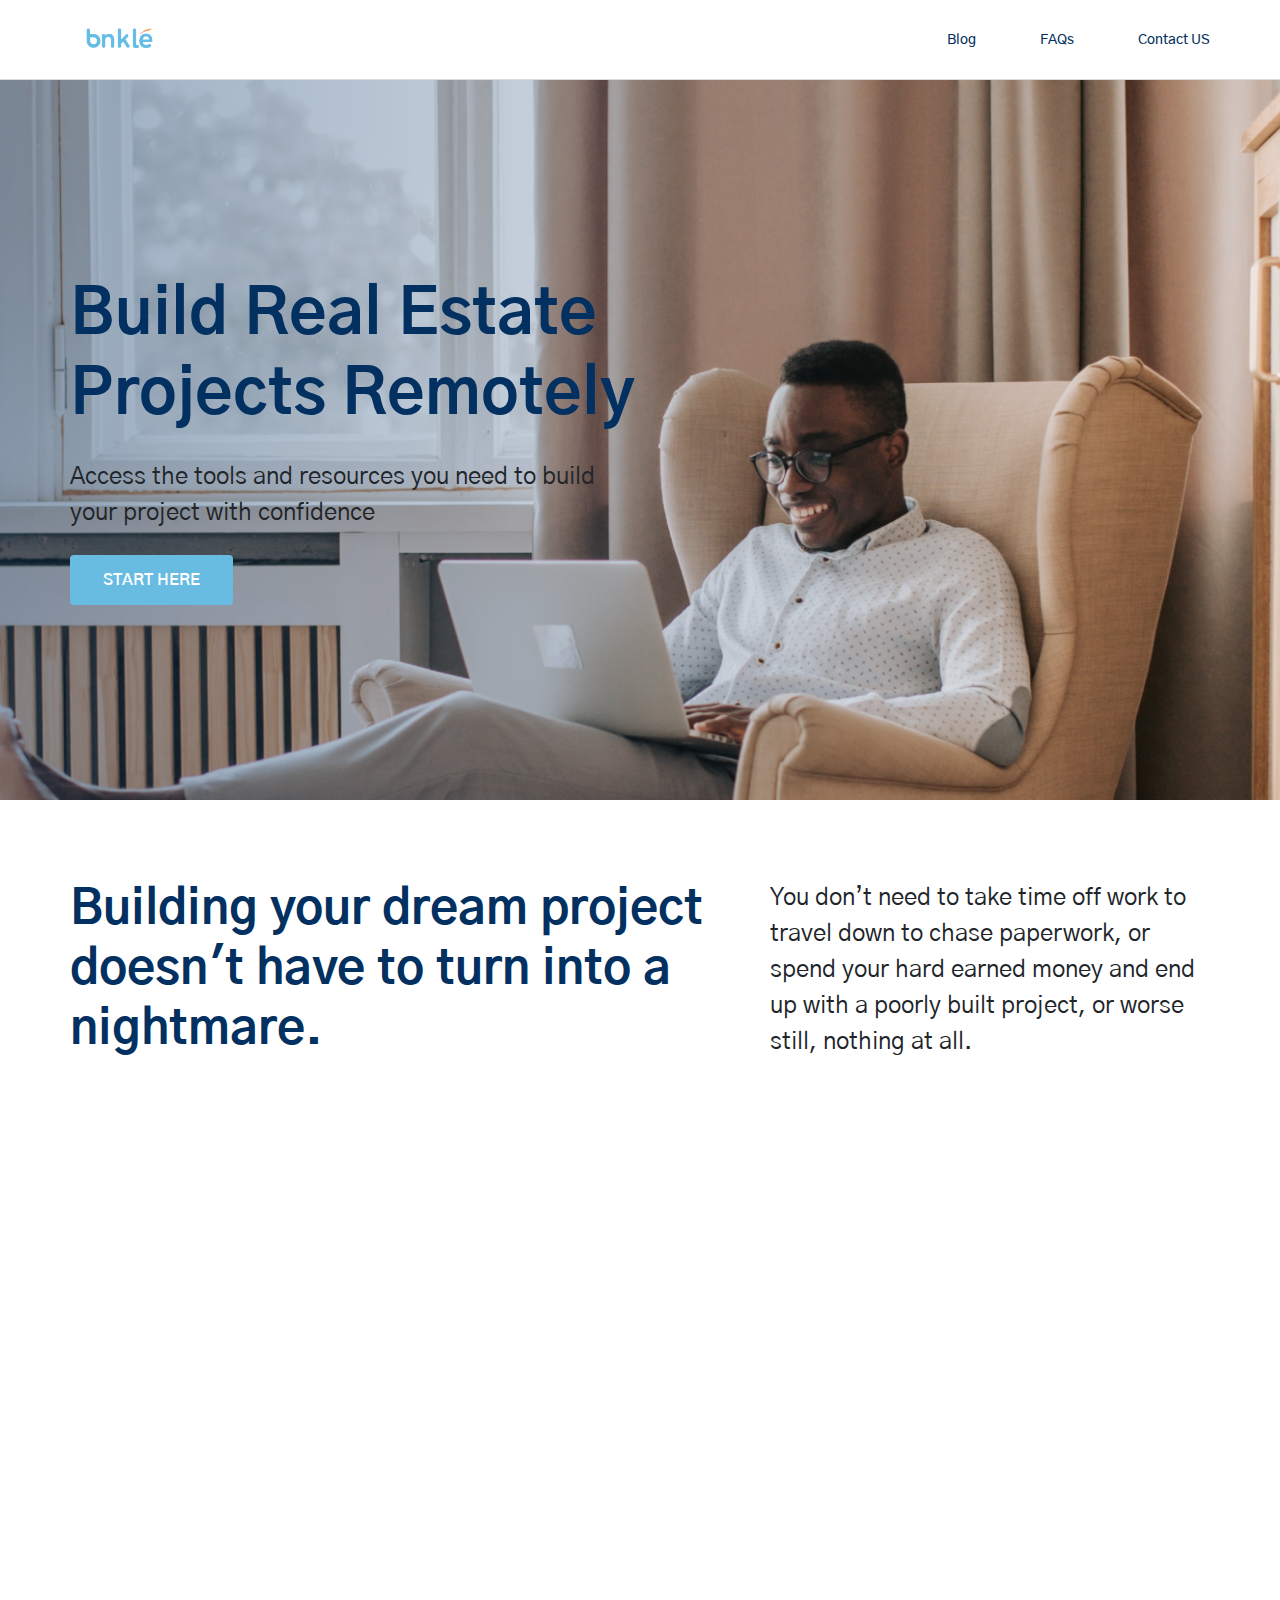
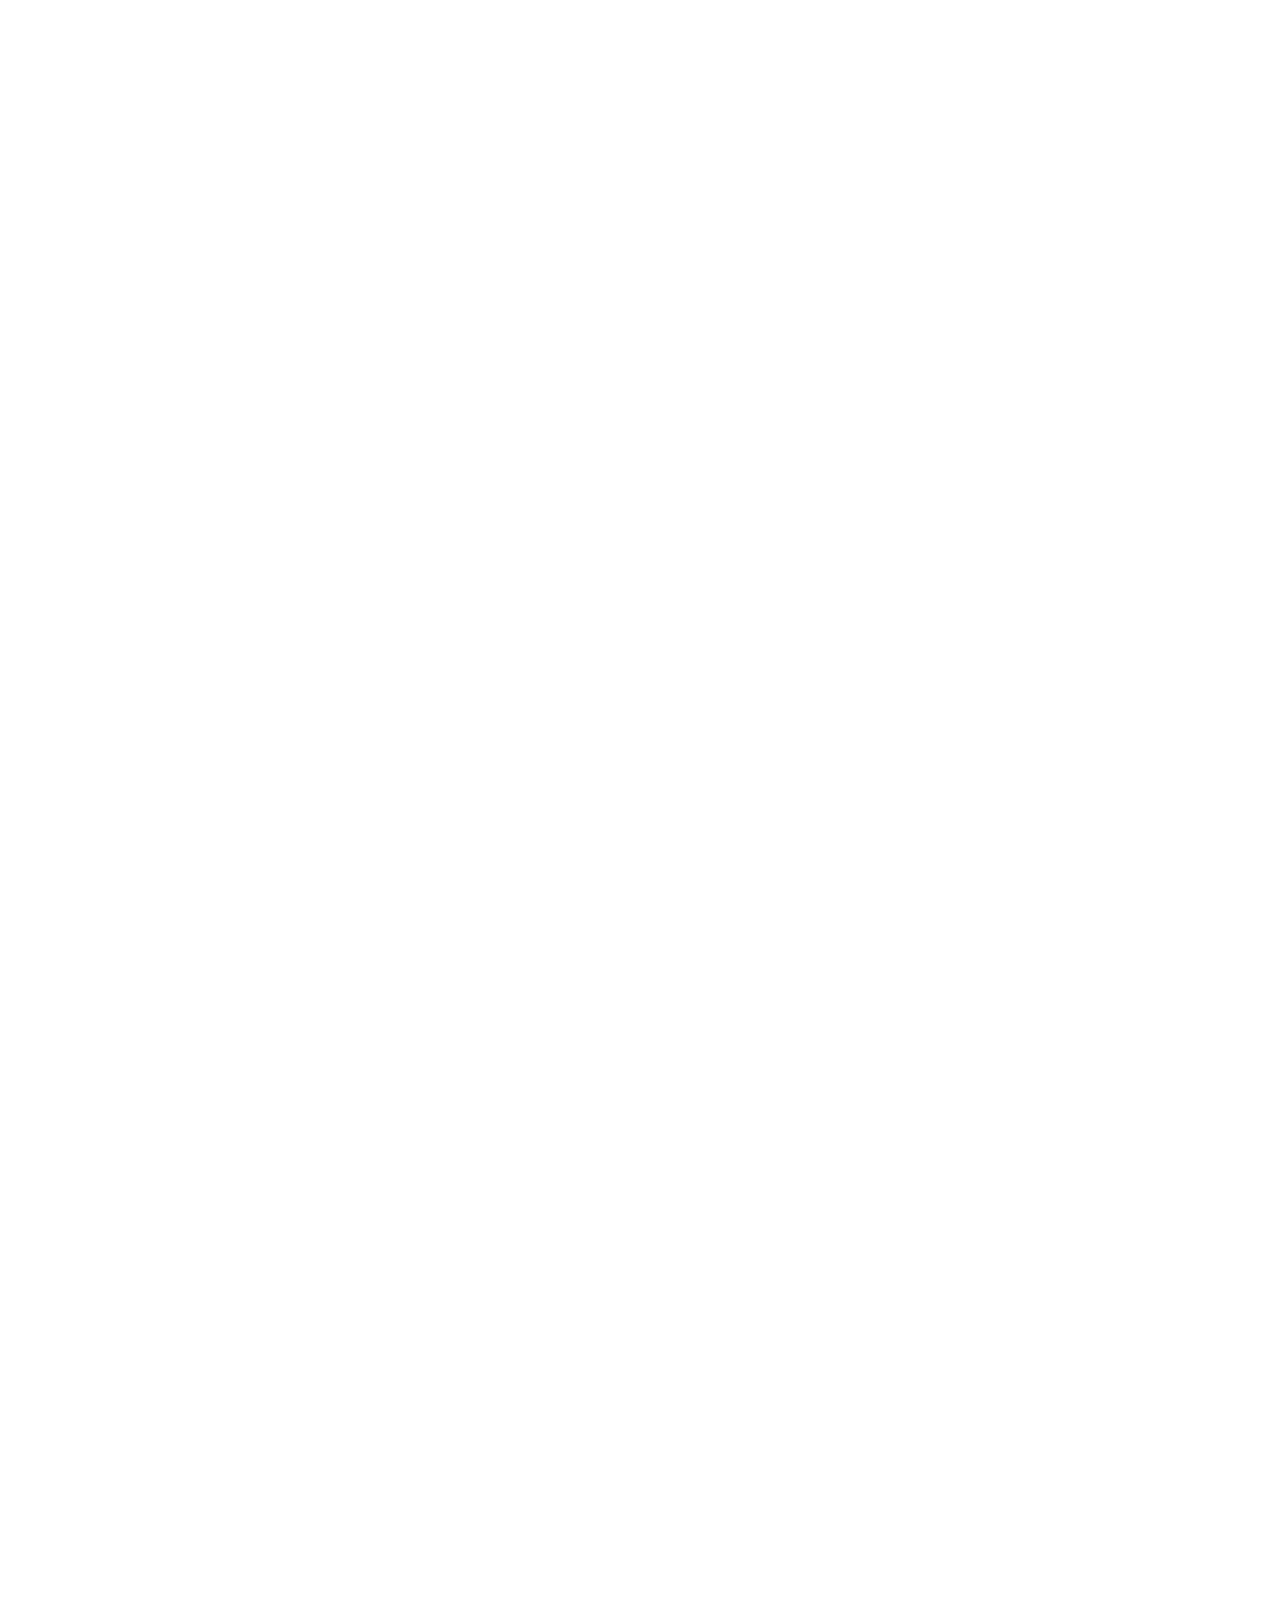
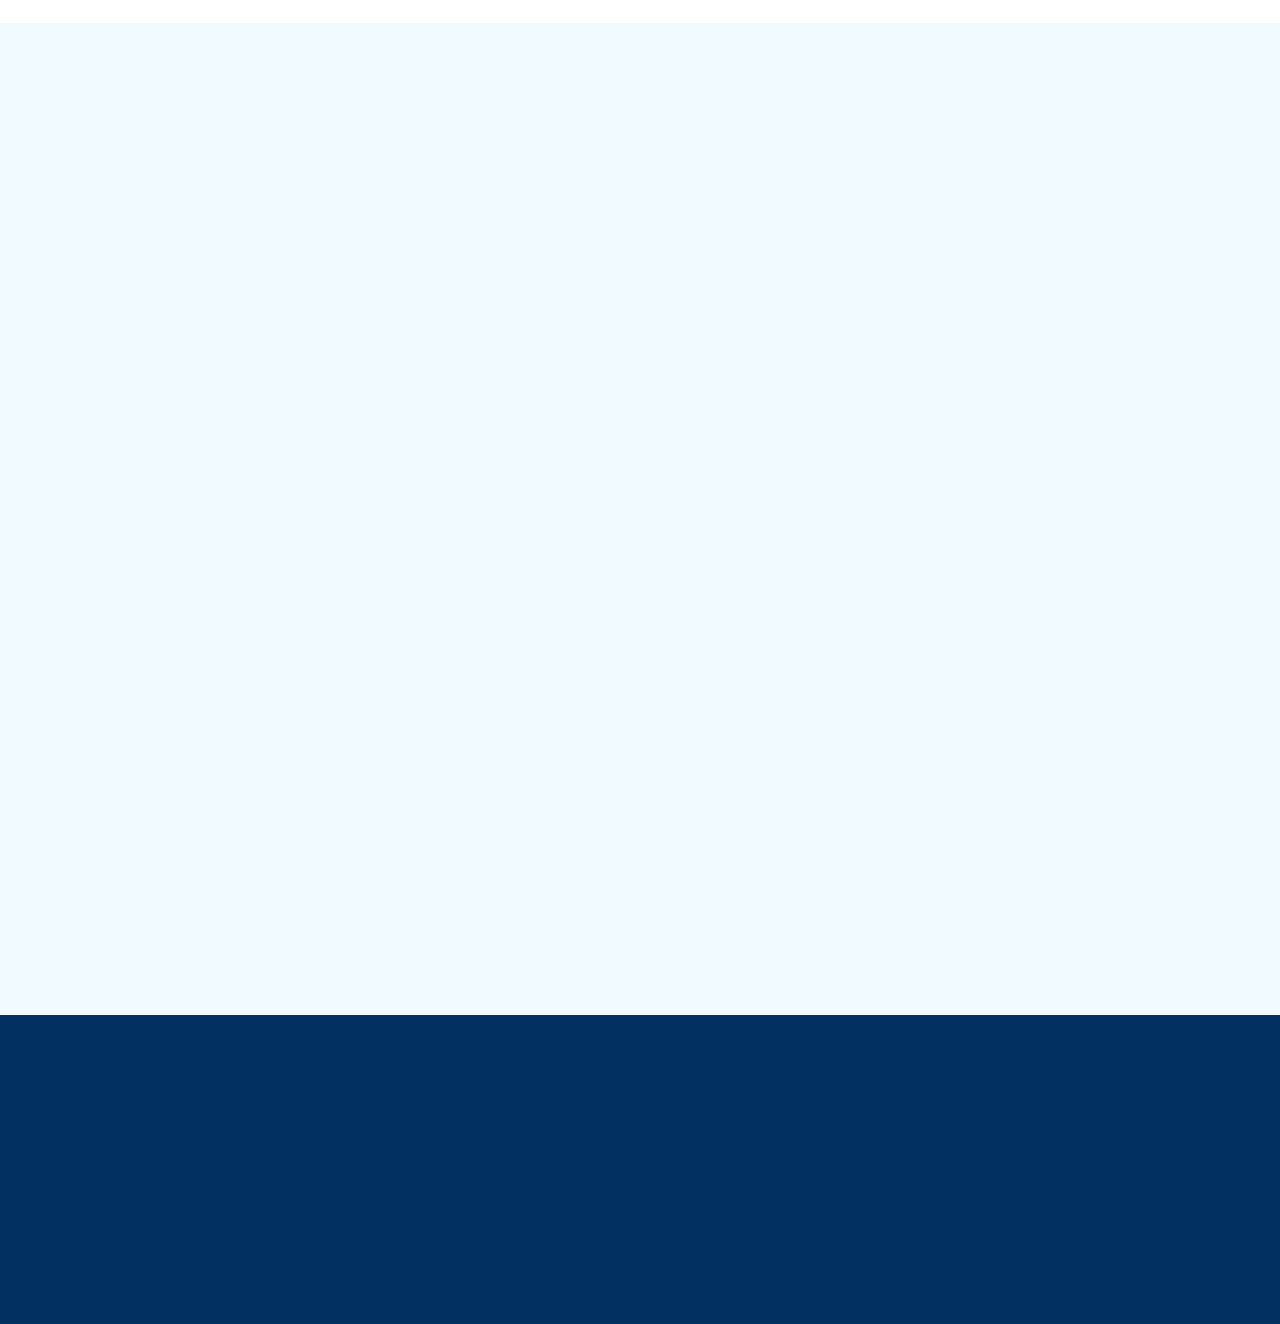
==== index.html @ 24c675e2 "Initial commit" ====
<!DOCTYPE html>
<html lang="en-US">

<head>
	<meta charset="UTF-8">
	<meta name="viewport" content="width=device-width, initial-scale=1.0, user-scalable=no">
	<meta http-equiv="X-UA-Compatible" content="IE=edge">


	<meta name="description" content="">
	<meta name="author" content="jerryadaji.com">
	<title>Bnkle</title>

	<!--Site icon-->
	<link rel="icon" href="images/icons/logo.png" type="image/x-icon">

	<!--Bootstrap 4 Styles-->
	<link rel="stylesheet" type="text/css" href="bootstrap_4/css/bootstrap.min.css">

	<!--Font Awesome Styles-->
	<link rel="stylesheet" type="text/css" href="stylesheets/fontawesome/css/font-awesome.min.css">

	<!--Hamburger menu icon-->
	<link href="stylesheets/hamburgers.css" rel="stylesheet" type="text/css" />

	<!-- Animate -->
	<link href="stylesheets/animate.min.css" rel="stylesheet" type="text/css"/>

	<!--Template Styles-->
	<link href="stylesheets/styles.css" rel="stylesheet" type="text/css" />
</head>

<body>

	<header class="page-header">
		<div class="container">
			<a class="brand" href="index.html">
				<img src="images/icons/logo.png" alt="Bnkle logo">
			</a>
			<nav class="main-navigation">
				<ul class="navigation-list">
					<li><a href="blog.html">Blog</a></li>
					<li><a href="faqs.html">FAQs</a></li>
					<li><a href="contact.html">Contact US</a></li>
				</ul>
			</nav>
			<div class="home-button bg-white-trans">
				<button class="hamburger hamburger--spring menu-btn" type="button">
					<span class="hamburger-box">
						<span class="hamburger-inner"></span>
					</span>
				</button>
			</div>
		</div>
	</header>

	<main class="main-content">
		<section class="hero padding-tb-80" style="background-image: url(images/heroes/hero_1.png)">
			<div class="container">
				<div class="row">
					<header class="col-lg-8 col-xl-6 text-center text-lg-left">
						<h1 class="mb-4 wow fadeInLeft" data-wow-delay="0.1s">Build Real Estate Projects Remotely</h1>
						<p class="large-text mb-4 wow fadeInLeft" data-wow-delay="0.2s">Access the tools and resources you need to build your project with confidence</p>
						<a href="#" class="button button-secondary wow fadeInLeft" data-wow-delay="0.3s">Start here</a>
					</header>
				</div>
			</div>
		</section>
		
		<section class="padding-t-80">
			<div class="container">
				<div class="row row-30">
					<div class="col-lg-7 col-xl-7 text-center text-lg-left padding-lr-30">
						<h2 class="mb-4 mb-lg-0 wow fadeIn" data-wow-delay="0.1s">Building your dream project doesn't have to turn into a nightmare.</h2>
					</div>
					<div class="col-lg-5 col-xl-5 text-center text-lg-left padding-lr-30">
						<p class="large-text mb-4 wow fadeIn" data-wow-delay="0.5s">You don’t need to take time off work to travel down to chase paperwork, or spend your hard earned money and end up with a poorly built project, or worse still, nothing at all.</p>
					</div>
					<figure class="col-lg-5 col-xl-5 text-center text-lg-left padding-lr-30">
						<img 
							class="wow fadeIn" 
							src="images/heroes/accent.png" alt="Accent"
							data-wow-delay="0.3s">
					</figure>
				</div>
			</div>
		</section>
		
		<section class="container padding-t-40">
			<h1 class="text-center mb-3 wow fadeIn" data-wow-delay="0.5s">with bnkle you can...</h1>
		</section>

		<section class="bg-light padding-t-40 padding-b-60 wow fadeIn">
			<div class="container">
				<div class="progress-line">
					<div class="row row-20">
						<div class="col-9 col-md-7 padding-lr-20 padding-b-80">
							<article class="d-flex wow fadeInUp" data-wow-delay="0.5s">
								<h1 class="color-secondary pr-5">1</h1>
								<article>
									<h2 class="mb-3">Verify Land Title</h2>
									<p class="large-text">Take the risk out of buying land. Know for sure that land title is good and registrable before committing funds.</p>
								</article>
							</article>
						</div>
						<figure class="col-3 col-md-2 offset-md-3 padding-lr-20 padding-b-80 d-flex">
							<img src="images/icons/verified.png" alt="Verified icon">
						</figure>
					</div>
				</div>
				<div class="progress-line">
					<div class="row row-20">
						<div class="col-9 col-md-7 padding-lr-20 padding-b-80">
							<article class="d-flex wow fadeInUp" data-wow-delay="0.5s">
								<h1 class="color-secondary pr-5">2</h1>
								<article>
									<h2 class="mb-3">Hire Vetted Turnkey Builders</h2>
									<p class="large-text">Access a pool of vetted turnkey builders with verifiable track record. Get value for money by conducting competitive bids online. Procure designs, approvals, and insurance backed construction services in one neat bundle.  </p>
								</article>
							</article>
						</div>
						<figure class="col-3 col-md-2 offset-md-3 padding-lr-20 padding-b-80  d-flex">
							<img src="images/icons/builder.png" alt="Builder icon">
						</figure>
					</div>
				</div>
				<div class="progress-line">
					<div class="row row-20">
						<div class="col-9 col-md-7 padding-lr-20 padding-b-80">
							<article class="d-flex wow fadeInUp" data-wow-delay="0.5s">
								<h1 class="color-secondary pr-5">3</h1>
								<article>
									<h2 class="mb-3">Monitor Progress Remotely</h2>
									<p class="large-text">Easily monitor and control budget on your high-definition dashboard. Receive regular reports including pictures and videos. Keep track of everything in one place, as your dream becomes reality.</p>
								</article>
							</article>
						</div>
						<figure class="col-3 col-md-2 offset-md-3 padding-lr-20 padding-b-80 d-flex">
							<img src="images/icons/dashboard.png" alt="Dashboard icon">
						</figure>
					</div>
				</div>
			</div>
		</section>

		<section class="hero wow fadeIn" style="background-image: url(images/heroes/hero_2.png)">
			<div class="container">
				<div class="row">
					<header class="col-lg-8 col-xl-6 text-center text-lg-left wow fadeInLeft" data-wow-delay="0.5s">
						<h2 class="mb-4">A transparent process to your dream project</h2>
						<a href="#" class="button button-secondary">Start your project</a>
					</header>
				</div>
			</div>
		</section>

		<section class="bg-light padding-tb-80">
			<div class="container">
				<div class="row">
					<header class="col-lg-8 mx-auto text-center">
						<h2 class="mb-3 wow fadeInUp" data-wow-delay="0.5s">Build anywhere, from anywhere! </h2>
						<p class="large-text mb-5 wow fadeInUp" data-wow-delay="0.75s">Start now by telling us two things about your dream project.</p>
					</header>
				</div>
				<div class="row">
					<div class="col-lg-6 mx-auto">
						<div class="form-wrapper wow fadeInUp" data-wow-delay="0.75s">
							<form class="form" novalidate>
								<div class="row row-5">
									<div class="col-md-12 padding-lr-5">
										<div class="form-item">
											<label for="name" class="input-label">Your Name</label>
											<input type="text" class="form-control" id="name" required>
											<div class="invalid-feedback">
												This field is required
											</div>
										</div>
									</div>
									<div class="col-md-12 padding-lr-5">
										<div class="form-item">
											<label for="email" class="input-label">Your Email</label>
											<input type="text" class="form-control" id="email" required>
											<div class="invalid-feedback">
												This field is required
											</div>
										</div>
									</div>
									<div class="col-md-12 padding-lr-5">
										<div class="form-item">
											<label for="phone" class="input-label">Your Phone Number</label>
											<input type="telephone" class="form-control" id="phone" required>
											<div class="invalid-feedback">
												This field is required
											</div>
										</div>
									</div>

									<div class="col-md-12 padding-lr-5">
										<div class="form-item">
											<label for="subject" class="input-label">Subject</label>
											<input type="text" class="form-control" id="subject" required>
											<div class="invalid-feedback">
												This field is required
											</div>
										</div>
									</div>
									<div class="col-md-12 padding-lr-5">
										<div class="form-item">
											<label for="message" class="input-label">Message</label>
											<textarea name="" id="message" cols="30" rows="4"></textarea>
										</div>
									</div>
									<div class="col-md-12 padding-lr-5">
										<div>
											<input type="submit" value="Send Message" class="button button-secondary w-100">
										</div>
									</div>
								</div>
							</form>
						</div>
					</div>
				</div>
			</div>
		</section>
	</main>

	<footer class="main-footer">
		<div class="container">
			<div class="content wow fadeInUp">
				<div class="row row-40">
					<div class="col-12 col-lg-4 padding-lr-40 padding-b-40">
						<div class="brand">
							<img class="logo" src="images/icons/logo_white.png" alt="Logo white">
						</div>
						<p class="footer-text mb-4">Be the first to know when we have great offers.</p>
						<form action="" class="footer-form">
							<input type="text" class="email" placeholder="Your email here">
							<input type="submit" class="submit" value="Join">
						</form>
					</div>
					<div class="col-6 col-sm-4 col-lg-3 padding-lr-40 padding-b-40">
						<h4 class="footer-title">
							About Us
						</h4>
						<p class="footer-text"><a href="mailto:Info@usebnkle.com">Info@usebnkle.com</a> <br> 24 I.T Igani street, <br> Jabi, Abuja</p>
					</div>
					<div class="col-6 col-sm-5 col-lg-3 padding-lr-40 padding-b-40">
						<h4 class="footer-title">
							Why Bnkle?
						</h4>
							<p class="footer-text"><a href="blog.html">Blog</a></p>
							<p class="footer-text"><a href="testimonials.html">Testimonials</a></p>
							<p class="footer-text"><a href="faqs.html">Frequently Asked Questions</a></p>
					</div>
					<div class="col-12 col-sm-3 col-lg-2 padding-lr-40 padding-b-40">
						<h4 class="footer-title">Social</h4>
						<ul class="social-media">
							<li>
								<a href="https://www.twitter.com/">
									<i class="fa fa-twitter"></i>
								</a>
							</li>
							<li>
								<a href="https://www.facebook.com/">
									<i class="fa fa-facebook"></i>
								</a>
							</li>
							<li>
								<a href="https://www.linkedin.com/">
									<i class="fa fa-linkedin"></i>
								</a>
							</li>
						</ul>
					</div>
				</div>
			</div>
		</div>
	</footer>

	<script src="scripts/jquery-3.1.0.min.js"></script>
	<script src="bootstrap_4/js/bootstrap.min.js"></script>
	<script src="scripts/wow.min.js" type="text/javascript"></script>
	<script src="scripts/script.js" type="text/javascript"></script>
</body>

</html>
---- stylesheets/hamburgers.css ----
/*!
 * Hamburgers
 * @description Tasty CSS-animated hamburgers
 * @author Jonathan Suh @jonsuh
 * @site https://jonsuh.com/hamburgers
 * @link https://github.com/jonsuh/hamburgers
 */
.hamburger {
  display: inline-block;
  cursor: pointer;
  transition-property: opacity, filter;
  transition-duration: 0.15s;
  transition-timing-function: linear;
  font: inherit;
  color: inherit;
  text-transform: none;
  background-color: transparent;
  border: 0;
  margin: 0;
  overflow: visible; }
  .hamburger:hover {
    opacity: 0.7; }

.hamburger-box {
  width: 20px;
  height: 22px;
  display: inline-block;
  position: relative; }

.hamburger-inner {
  display: block;
  top: 50%;
  margin-top: -2px; }
  .hamburger-inner, .hamburger-inner::before, .hamburger-inner::after {
    width: 20px;
    height: 2px;
    background-color: #68BCE2;
    border-radius: 4px;
    position: absolute;
    transition-property: transform;
    transition-duration: 0.15s;
    transition-timing-function: ease; }
  .hamburger-inner::before, .hamburger-inner::after {
    content: "";
    display: block; }
  .hamburger-inner::before {
    top: -10px; }
  .hamburger-inner::after {
    bottom: -10px; }

/*
   * 3DX
   */
.hamburger--3dx .hamburger-box {
  perspective: 80px; }

.hamburger--3dx .hamburger-inner {
  transition: transform 0.15s cubic-bezier(0.645, 0.045, 0.355, 1), background-color 0s 0.1s cubic-bezier(0.645, 0.045, 0.355, 1); }
  .hamburger--3dx .hamburger-inner::before, .hamburger--3dx .hamburger-inner::after {
    transition: transform 0s 0.1s cubic-bezier(0.645, 0.045, 0.355, 1); }

.hamburger--3dx.is-active .hamburger-inner {
  background-color: transparent;
  transform: rotateY(180deg); }
  .hamburger--3dx.is-active .hamburger-inner::before {
    transform: translate3d(0, 10px, 0) rotate(45deg); }
  .hamburger--3dx.is-active .hamburger-inner::after {
    transform: translate3d(0, -10px, 0) rotate(-45deg); }

/*
   * 3DX Reverse
   */
.hamburger--3dx-r .hamburger-box {
  perspective: 80px; }

.hamburger--3dx-r .hamburger-inner {
  transition: transform 0.15s cubic-bezier(0.645, 0.045, 0.355, 1), background-color 0s 0.1s cubic-bezier(0.645, 0.045, 0.355, 1); }
  .hamburger--3dx-r .hamburger-inner::before, .hamburger--3dx-r .hamburger-inner::after {
    transition: transform 0s 0.1s cubic-bezier(0.645, 0.045, 0.355, 1); }

.hamburger--3dx-r.is-active .hamburger-inner {
  background-color: transparent;
  transform: rotateY(-180deg); }
  .hamburger--3dx-r.is-active .hamburger-inner::before {
    transform: translate3d(0, 10px, 0) rotate(45deg); }
  .hamburger--3dx-r.is-active .hamburger-inner::after {
    transform: translate3d(0, -10px, 0) rotate(-45deg); }

/*
   * 3DY
   */
.hamburger--3dy .hamburger-box {
  perspective: 80px; }

.hamburger--3dy .hamburger-inner {
  transition: transform 0.15s cubic-bezier(0.645, 0.045, 0.355, 1), background-color 0s 0.1s cubic-bezier(0.645, 0.045, 0.355, 1); }
  .hamburger--3dy .hamburger-inner::before, .hamburger--3dy .hamburger-inner::after {
    transition: transform 0s 0.1s cubic-bezier(0.645, 0.045, 0.355, 1); }

.hamburger--3dy.is-active .hamburger-inner {
  background-color: transparent;
  transform: rotateX(-180deg); }
  .hamburger--3dy.is-active .hamburger-inner::before {
    transform: translate3d(0, 10px, 0) rotate(45deg); }
  .hamburger--3dy.is-active .hamburger-inner::after {
    transform: translate3d(0, -10px, 0) rotate(-45deg); }

/*
   * 3DY Reverse
   */
.hamburger--3dy-r .hamburger-box {
  perspective: 80px; }

.hamburger--3dy-r .hamburger-inner {
  transition: transform 0.15s cubic-bezier(0.645, 0.045, 0.355, 1), background-color 0s 0.1s cubic-bezier(0.645, 0.045, 0.355, 1); }
  .hamburger--3dy-r .hamburger-inner::before, .hamburger--3dy-r .hamburger-inner::after {
    transition: transform 0s 0.1s cubic-bezier(0.645, 0.045, 0.355, 1); }

.hamburger--3dy-r.is-active .hamburger-inner {
  background-color: transparent;
  transform: rotateX(180deg); }
  .hamburger--3dy-r.is-active .hamburger-inner::before {
    transform: translate3d(0, 10px, 0) rotate(45deg); }
  .hamburger--3dy-r.is-active .hamburger-inner::after {
    transform: translate3d(0, -10px, 0) rotate(-45deg); }

/*
   * 3DXY
   */
.hamburger--3dxy .hamburger-box {
  perspective: 80px; }

.hamburger--3dxy .hamburger-inner {
  transition: transform 0.15s cubic-bezier(0.645, 0.045, 0.355, 1), background-color 0s 0.1s cubic-bezier(0.645, 0.045, 0.355, 1); }
  .hamburger--3dxy .hamburger-inner::before, .hamburger--3dxy .hamburger-inner::after {
    transition: transform 0s 0.1s cubic-bezier(0.645, 0.045, 0.355, 1); }

.hamburger--3dxy.is-active .hamburger-inner {
  background-color: transparent;
  transform: rotateX(180deg) rotateY(180deg); }
  .hamburger--3dxy.is-active .hamburger-inner::before {
    transform: translate3d(0, 10px, 0) rotate(45deg); }
  .hamburger--3dxy.is-active .hamburger-inner::after {
    transform: translate3d(0, -10px, 0) rotate(-45deg); }

/*
   * 3DXY Reverse
   */
.hamburger--3dxy-r .hamburger-box {
  perspective: 80px; }

.hamburger--3dxy-r .hamburger-inner {
  transition: transform 0.15s cubic-bezier(0.645, 0.045, 0.355, 1), background-color 0s 0.1s cubic-bezier(0.645, 0.045, 0.355, 1); }
  .hamburger--3dxy-r .hamburger-inner::before, .hamburger--3dxy-r .hamburger-inner::after {
    transition: transform 0s 0.1s cubic-bezier(0.645, 0.045, 0.355, 1); }

.hamburger--3dxy-r.is-active .hamburger-inner {
  background-color: transparent;
  transform: rotateX(180deg) rotateY(180deg) rotateZ(-180deg); }
  .hamburger--3dxy-r.is-active .hamburger-inner::before {
    transform: translate3d(0, 10px, 0) rotate(45deg); }
  .hamburger--3dxy-r.is-active .hamburger-inner::after {
    transform: translate3d(0, -10px, 0) rotate(-45deg); }

/*
   * Arrow
   */
.hamburger--arrow.is-active .hamburger-inner::before {
  transform: translate3d(-8px, 0, 0) rotate(-45deg) scale(0.7, 1); }

.hamburger--arrow.is-active .hamburger-inner::after {
  transform: translate3d(-8px, 0, 0) rotate(45deg) scale(0.7, 1); }

/*
   * Arrow Right
   */
.hamburger--arrow-r.is-active .hamburger-inner::before {
  transform: translate3d(8px, 0, 0) rotate(45deg) scale(0.7, 1); }

.hamburger--arrow-r.is-active .hamburger-inner::after {
  transform: translate3d(8px, 0, 0) rotate(-45deg) scale(0.7, 1); }

/*
   * Arrow Alt
   */
.hamburger--arrowalt .hamburger-inner::before {
  transition: top 0.1s 0.1s ease, transform 0.1s cubic-bezier(0.165, 0.84, 0.44, 1); }

.hamburger--arrowalt .hamburger-inner::after {
  transition: bottom 0.1s 0.1s ease, transform 0.1s cubic-bezier(0.165, 0.84, 0.44, 1); }

.hamburger--arrowalt.is-active .hamburger-inner::before {
  top: 0;
  transform: translate3d(-8px, -10px, 0) rotate(-45deg) scale(0.7, 1);
  transition: top 0.1s ease, transform 0.1s 0.1s cubic-bezier(0.895, 0.03, 0.685, 0.22); }

.hamburger--arrowalt.is-active .hamburger-inner::after {
  bottom: 0;
  transform: translate3d(-8px, 10px, 0) rotate(45deg) scale(0.7, 1);
  transition: bottom 0.1s ease, transform 0.1s 0.1s cubic-bezier(0.895, 0.03, 0.685, 0.22); }

/*
   * Arrow Alt Right
   */
.hamburger--arrowalt-r .hamburger-inner::before {
  transition: top 0.1s 0.1s ease, transform 0.1s cubic-bezier(0.165, 0.84, 0.44, 1); }

.hamburger--arrowalt-r .hamburger-inner::after {
  transition: bottom 0.1s 0.1s ease, transform 0.1s cubic-bezier(0.165, 0.84, 0.44, 1); }

.hamburger--arrowalt-r.is-active .hamburger-inner::before {
  top: 0;
  transform: translate3d(8px, -10px, 0) rotate(45deg) scale(0.7, 1);
  transition: top 0.1s ease, transform 0.1s 0.1s cubic-bezier(0.895, 0.03, 0.685, 0.22); }

.hamburger--arrowalt-r.is-active .hamburger-inner::after {
  bottom: 0;
  transform: translate3d(8px, 10px, 0) rotate(-45deg) scale(0.7, 1);
  transition: bottom 0.1s ease, transform 0.1s 0.1s cubic-bezier(0.895, 0.03, 0.685, 0.22); }

/*
 * Arrow Turn
 */
.hamburger--arrowturn.is-active .hamburger-inner {
  transform: rotate(-180deg); }
  .hamburger--arrowturn.is-active .hamburger-inner::before {
    transform: translate3d(8px, 0, 0) rotate(45deg) scale(0.7, 1); }
  .hamburger--arrowturn.is-active .hamburger-inner::after {
    transform: translate3d(8px, 0, 0) rotate(-45deg) scale(0.7, 1); }

/*
 * Arrow Turn Right
 */
.hamburger--arrowturn-r.is-active .hamburger-inner {
  transform: rotate(-180deg); }
  .hamburger--arrowturn-r.is-active .hamburger-inner::before {
    transform: translate3d(-8px, 0, 0) rotate(-45deg) scale(0.7, 1); }
  .hamburger--arrowturn-r.is-active .hamburger-inner::after {
    transform: translate3d(-8px, 0, 0) rotate(45deg) scale(0.7, 1); }

/*
   * Boring
   */
.hamburger--boring .hamburger-inner, .hamburger--boring .hamburger-inner::before, .hamburger--boring .hamburger-inner::after {
  transition-property: none; }

.hamburger--boring.is-active .hamburger-inner {
  transform: rotate(45deg); }
  .hamburger--boring.is-active .hamburger-inner::before {
    top: 0;
    opacity: 0; }
  .hamburger--boring.is-active .hamburger-inner::after {
    bottom: 0;
    transform: rotate(-90deg); }

/*
   * Collapse
   */
.hamburger--collapse .hamburger-inner {
  top: auto;
  bottom: 0;
  transition-duration: 0.13s;
  transition-delay: 0.13s;
  transition-timing-function: cubic-bezier(0.55, 0.055, 0.675, 0.19); }
  .hamburger--collapse .hamburger-inner::after {
    top: -20px;
    transition: top 0.2s 0.2s cubic-bezier(0.33333, 0.66667, 0.66667, 1), opacity 0.1s linear; }
  .hamburger--collapse .hamburger-inner::before {
    transition: top 0.12s 0.2s cubic-bezier(0.33333, 0.66667, 0.66667, 1), transform 0.13s cubic-bezier(0.55, 0.055, 0.675, 0.19); }

.hamburger--collapse.is-active .hamburger-inner {
  transform: translate3d(0, -10px, 0) rotate(-45deg);
  transition-delay: 0.22s;
  transition-timing-function: cubic-bezier(0.215, 0.61, 0.355, 1); }
  .hamburger--collapse.is-active .hamburger-inner::after {
    top: 0;
    opacity: 0;
    transition: top 0.2s cubic-bezier(0.33333, 0, 0.66667, 0.33333), opacity 0.1s 0.22s linear; }
  .hamburger--collapse.is-active .hamburger-inner::before {
    top: 0;
    transform: rotate(-90deg);
    transition: top 0.1s 0.16s cubic-bezier(0.33333, 0, 0.66667, 0.33333), transform 0.13s 0.25s cubic-bezier(0.215, 0.61, 0.355, 1); }

/*
   * Collapse Reverse
   */
.hamburger--collapse-r .hamburger-inner {
  top: auto;
  bottom: 0;
  transition-duration: 0.13s;
  transition-delay: 0.13s;
  transition-timing-function: cubic-bezier(0.55, 0.055, 0.675, 0.19); }
  .hamburger--collapse-r .hamburger-inner::after {
    top: -20px;
    transition: top 0.2s 0.2s cubic-bezier(0.33333, 0.66667, 0.66667, 1), opacity 0.1s linear; }
  .hamburger--collapse-r .hamburger-inner::before {
    transition: top 0.12s 0.2s cubic-bezier(0.33333, 0.66667, 0.66667, 1), transform 0.13s cubic-bezier(0.55, 0.055, 0.675, 0.19); }

.hamburger--collapse-r.is-active .hamburger-inner {
  transform: translate3d(0, -10px, 0) rotate(45deg);
  transition-delay: 0.22s;
  transition-timing-function: cubic-bezier(0.215, 0.61, 0.355, 1); }
  .hamburger--collapse-r.is-active .hamburger-inner::after {
    top: 0;
    opacity: 0;
    transition: top 0.2s cubic-bezier(0.33333, 0, 0.66667, 0.33333), opacity 0.1s 0.22s linear; }
  .hamburger--collapse-r.is-active .hamburger-inner::before {
    top: 0;
    transform: rotate(90deg);
    transition: top 0.1s 0.16s cubic-bezier(0.33333, 0, 0.66667, 0.33333), transform 0.13s 0.25s cubic-bezier(0.215, 0.61, 0.355, 1); }

/*
   * Elastic
   */
.hamburger--elastic .hamburger-inner {
  top: 2px;
  transition-duration: 0.275s;
  transition-timing-function: cubic-bezier(0.68, -0.55, 0.265, 1.55); }
  .hamburger--elastic .hamburger-inner::before {
    top: 10px;
    transition: opacity 0.125s 0.275s ease; }
  .hamburger--elastic .hamburger-inner::after {
    top: 20px;
    transition: transform 0.275s cubic-bezier(0.68, -0.55, 0.265, 1.55); }

.hamburger--elastic.is-active .hamburger-inner {
  transform: translate3d(0, 10px, 0) rotate(135deg);
  transition-delay: 0.075s; }
  .hamburger--elastic.is-active .hamburger-inner::before {
    transition-delay: 0s;
    opacity: 0; }
  .hamburger--elastic.is-active .hamburger-inner::after {
    transform: translate3d(0, -20px, 0) rotate(-270deg);
    transition-delay: 0.075s; }

/*
   * Elastic Reverse
   */
.hamburger--elastic-r .hamburger-inner {
  top: 2px;
  transition-duration: 0.275s;
  transition-timing-function: cubic-bezier(0.68, -0.55, 0.265, 1.55); }
  .hamburger--elastic-r .hamburger-inner::before {
    top: 10px;
    transition: opacity 0.125s 0.275s ease; }
  .hamburger--elastic-r .hamburger-inner::after {
    top: 20px;
    transition: transform 0.275s cubic-bezier(0.68, -0.55, 0.265, 1.55); }

.hamburger--elastic-r.is-active .hamburger-inner {
  transform: translate3d(0, 10px, 0) rotate(-135deg);
  transition-delay: 0.075s; }
  .hamburger--elastic-r.is-active .hamburger-inner::before {
    transition-delay: 0s;
    opacity: 0; }
  .hamburger--elastic-r.is-active .hamburger-inner::after {
    transform: translate3d(0, -20px, 0) rotate(270deg);
    transition-delay: 0.075s; }

/*
   * Emphatic
   */
.hamburger--emphatic {
  overflow: hidden; }
  .hamburger--emphatic .hamburger-inner {
    transition: background-color 0.125s 0.175s ease-in; }
    .hamburger--emphatic .hamburger-inner::before {
      left: 0;
      transition: transform 0.125s cubic-bezier(0.6, 0.04, 0.98, 0.335), top 0.05s 0.125s linear, left 0.125s 0.175s ease-in; }
    .hamburger--emphatic .hamburger-inner::after {
      top: 10px;
      right: 0;
      transition: transform 0.125s cubic-bezier(0.6, 0.04, 0.98, 0.335), top 0.05s 0.125s linear, right 0.125s 0.175s ease-in; }
  .hamburger--emphatic.is-active .hamburger-inner {
    transition-delay: 0s;
    transition-timing-function: ease-out;
    background-color: transparent; }
    .hamburger--emphatic.is-active .hamburger-inner::before {
      left: -80px;
      top: -80px;
      transform: translate3d(80px, 80px, 0) rotate(45deg);
      transition: left 0.125s ease-out, top 0.05s 0.125s linear, transform 0.125s 0.175s cubic-bezier(0.075, 0.82, 0.165, 1); }
    .hamburger--emphatic.is-active .hamburger-inner::after {
      right: -80px;
      top: -80px;
      transform: translate3d(-80px, 80px, 0) rotate(-45deg);
      transition: right 0.125s ease-out, top 0.05s 0.125s linear, transform 0.125s 0.175s cubic-bezier(0.075, 0.82, 0.165, 1); }

/*
   * Emphatic Reverse
   */
.hamburger--emphatic-r {
  overflow: hidden; }
  .hamburger--emphatic-r .hamburger-inner {
    transition: background-color 0.125s 0.175s ease-in; }
    .hamburger--emphatic-r .hamburger-inner::before {
      left: 0;
      transition: transform 0.125s cubic-bezier(0.6, 0.04, 0.98, 0.335), top 0.05s 0.125s linear, left 0.125s 0.175s ease-in; }
    .hamburger--emphatic-r .hamburger-inner::after {
      top: 10px;
      right: 0;
      transition: transform 0.125s cubic-bezier(0.6, 0.04, 0.98, 0.335), top 0.05s 0.125s linear, right 0.125s 0.175s ease-in; }
  .hamburger--emphatic-r.is-active .hamburger-inner {
    transition-delay: 0s;
    transition-timing-function: ease-out;
    background-color: transparent; }
    .hamburger--emphatic-r.is-active .hamburger-inner::before {
      left: -80px;
      top: 80px;
      transform: translate3d(80px, -80px, 0) rotate(-45deg);
      transition: left 0.125s ease-out, top 0.05s 0.125s linear, transform 0.125s 0.175s cubic-bezier(0.075, 0.82, 0.165, 1); }
    .hamburger--emphatic-r.is-active .hamburger-inner::after {
      right: -80px;
      top: 80px;
      transform: translate3d(-80px, -80px, 0) rotate(45deg);
      transition: right 0.125s ease-out, top 0.05s 0.125s linear, transform 0.125s 0.175s cubic-bezier(0.075, 0.82, 0.165, 1); }

/*
   * Minus
   */
.hamburger--minus .hamburger-inner::before, .hamburger--minus .hamburger-inner::after {
  transition: bottom 0.08s 0s ease-out, top 0.08s 0s ease-out, opacity 0s linear; }

.hamburger--minus.is-active .hamburger-inner::before, .hamburger--minus.is-active .hamburger-inner::after {
  opacity: 0;
  transition: bottom 0.08s ease-out, top 0.08s ease-out, opacity 0s 0.08s linear; }

.hamburger--minus.is-active .hamburger-inner::before {
  top: 0; }

.hamburger--minus.is-active .hamburger-inner::after {
  bottom: 0; }

/*
   * Slider
   */
.hamburger--slider .hamburger-inner {
  top: 2px; }
  .hamburger--slider .hamburger-inner::before {
    top: 10px;
    transition-property: transform, opacity;
    transition-timing-function: ease;
    transition-duration: 0.15s; }
  .hamburger--slider .hamburger-inner::after {
    top: 20px; }

.hamburger--slider.is-active .hamburger-inner {
  transform: translate3d(0, 10px, 0) rotate(45deg); }
  .hamburger--slider.is-active .hamburger-inner::before {
    transform: rotate(-45deg) translate3d(-5.71429px, -6px, 0);
    opacity: 0; }
  .hamburger--slider.is-active .hamburger-inner::after {
    transform: translate3d(0, -20px, 0) rotate(-90deg); }

/*
   * Slider Reverse
   */
.hamburger--slider-r .hamburger-inner {
  top: 2px; }
  .hamburger--slider-r .hamburger-inner::before {
    top: 10px;
    transition-property: transform, opacity;
    transition-timing-function: ease;
    transition-duration: 0.15s; }
  .hamburger--slider-r .hamburger-inner::after {
    top: 20px; }

.hamburger--slider-r.is-active .hamburger-inner {
  transform: translate3d(0, 10px, 0) rotate(-45deg); }
  .hamburger--slider-r.is-active .hamburger-inner::before {
    transform: rotate(45deg) translate3d(5.71429px, -6px, 0);
    opacity: 0; }
  .hamburger--slider-r.is-active .hamburger-inner::after {
    transform: translate3d(0, -20px, 0) rotate(90deg); }

/*
   * Spin
   */
.hamburger--spin .hamburger-inner {
  transition-duration: 0.22s;
  transition-timing-function: cubic-bezier(0.55, 0.055, 0.675, 0.19); }
  .hamburger--spin .hamburger-inner::before {
    transition: top 0.1s 0.25s ease-in, opacity 0.1s ease-in; }
  .hamburger--spin .hamburger-inner::after {
    transition: bottom 0.1s 0.25s ease-in, transform 0.22s cubic-bezier(0.55, 0.055, 0.675, 0.19); }

.hamburger--spin.is-active .hamburger-inner {
  transform: rotate(225deg);
  transition-delay: 0.12s;
  transition-timing-function: cubic-bezier(0.215, 0.61, 0.355, 1); }
  .hamburger--spin.is-active .hamburger-inner::before {
    top: 0;
    opacity: 0;
    transition: top 0.1s ease-out, opacity 0.1s 0.12s ease-out; }
  .hamburger--spin.is-active .hamburger-inner::after {
    bottom: 0;
    transform: rotate(-90deg);
    transition: bottom 0.1s ease-out, transform 0.22s 0.12s cubic-bezier(0.215, 0.61, 0.355, 1); }

/*
   * Spin Reverse
   */
.hamburger--spin-r .hamburger-inner {
  transition-duration: 0.22s;
  transition-timing-function: cubic-bezier(0.55, 0.055, 0.675, 0.19); }
  .hamburger--spin-r .hamburger-inner::before {
    transition: top 0.1s 0.25s ease-in, opacity 0.1s ease-in; }
  .hamburger--spin-r .hamburger-inner::after {
    transition: bottom 0.1s 0.25s ease-in, transform 0.22s cubic-bezier(0.55, 0.055, 0.675, 0.19); }

.hamburger--spin-r.is-active .hamburger-inner {
  transform: rotate(-225deg);
  transition-delay: 0.12s;
  transition-timing-function: cubic-bezier(0.215, 0.61, 0.355, 1); }
  .hamburger--spin-r.is-active .hamburger-inner::before {
    top: 0;
    opacity: 0;
    transition: top 0.1s ease-out, opacity 0.1s 0.12s ease-out; }
  .hamburger--spin-r.is-active .hamburger-inner::after {
    bottom: 0;
    transform: rotate(90deg);
    transition: bottom 0.1s ease-out, transform 0.22s 0.12s cubic-bezier(0.215, 0.61, 0.355, 1); }

/*
   * Spring
   */
.hamburger--spring .hamburger-inner {
  top: 2px;
  transition: background-color 0s 0.13s linear; }
  .hamburger--spring .hamburger-inner::before {
    top: 8px;
    transition: top 0.1s 0.2s cubic-bezier(0.33333, 0.66667, 0.66667, 1), transform 0.13s cubic-bezier(0.55, 0.055, 0.675, 0.19); }
  .hamburger--spring .hamburger-inner::after {
    top: 16px;
    transition: top 0.2s 0.2s cubic-bezier(0.33333, 0.66667, 0.66667, 1), transform 0.13s cubic-bezier(0.55, 0.055, 0.675, 0.19); }

.hamburger--spring.is-active .hamburger-inner {
  transition-delay: 0.22s;
  background-color: transparent; }
  .hamburger--spring.is-active .hamburger-inner::before {
    top: 0;
    transition: top 0.1s 0.15s cubic-bezier(0.33333, 0, 0.66667, 0.33333), transform 0.13s 0.22s cubic-bezier(0.215, 0.61, 0.355, 1);
    transform: translate3d(0, 10px, 0) rotate(45deg); }
  .hamburger--spring.is-active .hamburger-inner::after {
    top: 0;
    transition: top 0.2s cubic-bezier(0.33333, 0, 0.66667, 0.33333), transform 0.13s 0.22s cubic-bezier(0.215, 0.61, 0.355, 1);
    transform: translate3d(0, 10px, 0) rotate(-45deg); }

/*
   * Spring Reverse
   */
.hamburger--spring-r .hamburger-inner {
  top: auto;
  bottom: 0;
  transition-duration: 0.13s;
  transition-delay: 0s;
  transition-timing-function: cubic-bezier(0.55, 0.055, 0.675, 0.19); }
  .hamburger--spring-r .hamburger-inner::after {
    top: -20px;
    transition: top 0.2s 0.2s cubic-bezier(0.33333, 0.66667, 0.66667, 1), opacity 0s linear; }
  .hamburger--spring-r .hamburger-inner::before {
    transition: top 0.1s 0.2s cubic-bezier(0.33333, 0.66667, 0.66667, 1), transform 0.13s cubic-bezier(0.55, 0.055, 0.675, 0.19); }

.hamburger--spring-r.is-active .hamburger-inner {
  transform: translate3d(0, -10px, 0) rotate(-45deg);
  transition-delay: 0.22s;
  transition-timing-function: cubic-bezier(0.215, 0.61, 0.355, 1); }
  .hamburger--spring-r.is-active .hamburger-inner::after {
    top: 0;
    opacity: 0;
    transition: top 0.2s cubic-bezier(0.33333, 0, 0.66667, 0.33333), opacity 0s 0.22s linear; }
  .hamburger--spring-r.is-active .hamburger-inner::before {
    top: 0;
    transform: rotate(90deg);
    transition: top 0.1s 0.15s cubic-bezier(0.33333, 0, 0.66667, 0.33333), transform 0.13s 0.22s cubic-bezier(0.215, 0.61, 0.355, 1); }

/*
   * Stand
   */
.hamburger--stand .hamburger-inner {
  transition: transform 0.075s 0.15s cubic-bezier(0.55, 0.055, 0.675, 0.19), background-color 0s 0.075s linear; }
  .hamburger--stand .hamburger-inner::before {
    transition: top 0.075s 0.075s ease-in, transform 0.075s 0s cubic-bezier(0.55, 0.055, 0.675, 0.19); }
  .hamburger--stand .hamburger-inner::after {
    transition: bottom 0.075s 0.075s ease-in, transform 0.075s 0s cubic-bezier(0.55, 0.055, 0.675, 0.19); }

.hamburger--stand.is-active .hamburger-inner {
  transform: rotate(90deg);
  background-color: transparent;
  transition: transform 0.075s 0s cubic-bezier(0.215, 0.61, 0.355, 1), background-color 0s 0.15s linear; }
  .hamburger--stand.is-active .hamburger-inner::before {
    top: 0;
    transform: rotate(-45deg);
    transition: top 0.075s 0.1s ease-out, transform 0.075s 0.15s cubic-bezier(0.215, 0.61, 0.355, 1); }
  .hamburger--stand.is-active .hamburger-inner::after {
    bottom: 0;
    transform: rotate(45deg);
    transition: bottom 0.075s 0.1s ease-out, transform 0.075s 0.15s cubic-bezier(0.215, 0.61, 0.355, 1); }

/*
   * Stand Reverse
   */
.hamburger--stand-r .hamburger-inner {
  transition: transform 0.075s 0.15s cubic-bezier(0.55, 0.055, 0.675, 0.19), background-color 0s 0.075s linear; }
  .hamburger--stand-r .hamburger-inner::before {
    transition: top 0.075s 0.075s ease-in, transform 0.075s 0s cubic-bezier(0.55, 0.055, 0.675, 0.19); }
  .hamburger--stand-r .hamburger-inner::after {
    transition: bottom 0.075s 0.075s ease-in, transform 0.075s 0s cubic-bezier(0.55, 0.055, 0.675, 0.19); }

.hamburger--stand-r.is-active .hamburger-inner {
  transform: rotate(-90deg);
  background-color: transparent;
  transition: transform 0.075s 0s cubic-bezier(0.215, 0.61, 0.355, 1), background-color 0s 0.15s linear; }
  .hamburger--stand-r.is-active .hamburger-inner::before {
    top: 0;
    transform: rotate(-45deg);
    transition: top 0.075s 0.1s ease-out, transform 0.075s 0.15s cubic-bezier(0.215, 0.61, 0.355, 1); }
  .hamburger--stand-r.is-active .hamburger-inner::after {
    bottom: 0;
    transform: rotate(45deg);
    transition: bottom 0.075s 0.1s ease-out, transform 0.075s 0.15s cubic-bezier(0.215, 0.61, 0.355, 1); }

/*
   * Squeeze
   */
.hamburger--squeeze .hamburger-inner {
  transition-duration: 0.075s;
  transition-timing-function: cubic-bezier(0.55, 0.055, 0.675, 0.19); }
  .hamburger--squeeze .hamburger-inner::before {
    transition: top 0.075s 0.12s ease, opacity 0.075s ease; }
  .hamburger--squeeze .hamburger-inner::after {
    transition: bottom 0.075s 0.12s ease, transform 0.075s cubic-bezier(0.55, 0.055, 0.675, 0.19); }

.hamburger--squeeze.is-active .hamburger-inner {
  transform: rotate(45deg);
  transition-delay: 0.12s;
  transition-timing-function: cubic-bezier(0.215, 0.61, 0.355, 1); }
  .hamburger--squeeze.is-active .hamburger-inner::before {
    top: 0;
    opacity: 0;
    transition: top 0.075s ease, opacity 0.075s 0.12s ease; }
  .hamburger--squeeze.is-active .hamburger-inner::after {
    bottom: 0;
    transform: rotate(-90deg);
    transition: bottom 0.075s ease, transform 0.075s 0.12s cubic-bezier(0.215, 0.61, 0.355, 1); }

/*
   * Vortex
   */
.hamburger--vortex .hamburger-inner {
  transition-duration: 0.2s;
  transition-timing-function: cubic-bezier(0.19, 1, 0.22, 1); }
  .hamburger--vortex .hamburger-inner::before, .hamburger--vortex .hamburger-inner::after {
    transition-duration: 0s;
    transition-delay: 0.1s;
    transition-timing-function: linear; }
  .hamburger--vortex .hamburger-inner::before {
    transition-property: top, opacity; }
  .hamburger--vortex .hamburger-inner::after {
    transition-property: bottom, transform; }

.hamburger--vortex.is-active .hamburger-inner {
  transform: rotate(765deg);
  transition-timing-function: cubic-bezier(0.19, 1, 0.22, 1); }
  .hamburger--vortex.is-active .hamburger-inner::before, .hamburger--vortex.is-active .hamburger-inner::after {
    transition-delay: 0s; }
  .hamburger--vortex.is-active .hamburger-inner::before {
    top: 0;
    opacity: 0; }
  .hamburger--vortex.is-active .hamburger-inner::after {
    bottom: 0;
    transform: rotate(90deg); }

/*
   * Vortex Reverse
   */
.hamburger--vortex-r .hamburger-inner {
  transition-duration: 0.2s;
  transition-timing-function: cubic-bezier(0.19, 1, 0.22, 1); }
  .hamburger--vortex-r .hamburger-inner::before, .hamburger--vortex-r .hamburger-inner::after {
    transition-duration: 0s;
    transition-delay: 0.1s;
    transition-timing-function: linear; }
  .hamburger--vortex-r .hamburger-inner::before {
    transition-property: top, opacity; }
  .hamburger--vortex-r .hamburger-inner::after {
    transition-property: bottom, transform; }

.hamburger--vortex-r.is-active .hamburger-inner {
  transform: rotate(-765deg);
  transition-timing-function: cubic-bezier(0.19, 1, 0.22, 1); }
  .hamburger--vortex-r.is-active .hamburger-inner::before, .hamburger--vortex-r.is-active .hamburger-inner::after {
    transition-delay: 0s; }
  .hamburger--vortex-r.is-active .hamburger-inner::before {
    top: 0;
    opacity: 0; }
  .hamburger--vortex-r.is-active .hamburger-inner::after {
    bottom: 0;
    transform: rotate(-90deg); }
---- stylesheets/styles.css ----
/*
 * Welcome to Compass.
 * In this file you should write your main styles. (or centralize your imports)
 * Import this file using the following HTML or equivalent:
 * <link href="/stylesheets/styles.css" media="screen, projection" rel="stylesheet" type="text/css" />
 */
@import url("https://fonts.googleapis.com/css?family=Roboto:400,500,700,900&display=swap");
@import url("https://fonts.googleapis.com/css?family=Gothic+A1:300,400,500,600,700,800,900&display=swap");
/* line 5, ../../../../Ruby25-x64/lib/ruby/gems/2.5.0/gems/compass-core-1.0.3/stylesheets/compass/reset/_utilities.scss */
html, body, div, span, applet, object, iframe,
h1, h2, h3, h4, h5, h6, p, blockquote, pre,
a, abbr, acronym, address, big, cite, code,
del, dfn, em, img, ins, kbd, q, s, samp,
small, strike, strong, sub, sup, tt, var,
b, u, i, center,
dl, dt, dd, ol, ul, li,
fieldset, form, label, legend,
table, caption, tbody, tfoot, thead, tr, th, td,
article, aside, canvas, details, embed,
figure, figcaption, footer, header, hgroup,
menu, nav, output, ruby, section, summary,
time, mark, audio, video {
  margin: 0;
  padding: 0;
  border: 0;
  font: inherit;
  font-size: 100%;
  vertical-align: baseline;
}

/* line 22, ../../../../Ruby25-x64/lib/ruby/gems/2.5.0/gems/compass-core-1.0.3/stylesheets/compass/reset/_utilities.scss */
html {
  line-height: 1;
}

/* line 24, ../../../../Ruby25-x64/lib/ruby/gems/2.5.0/gems/compass-core-1.0.3/stylesheets/compass/reset/_utilities.scss */
ol, ul {
  list-style: none;
}

/* line 26, ../../../../Ruby25-x64/lib/ruby/gems/2.5.0/gems/compass-core-1.0.3/stylesheets/compass/reset/_utilities.scss */
table {
  border-collapse: collapse;
  border-spacing: 0;
}

/* line 28, ../../../../Ruby25-x64/lib/ruby/gems/2.5.0/gems/compass-core-1.0.3/stylesheets/compass/reset/_utilities.scss */
caption, th, td {
  text-align: left;
  font-weight: normal;
  vertical-align: middle;
}

/* line 30, ../../../../Ruby25-x64/lib/ruby/gems/2.5.0/gems/compass-core-1.0.3/stylesheets/compass/reset/_utilities.scss */
q, blockquote {
  quotes: none;
}
/* line 103, ../../../../Ruby25-x64/lib/ruby/gems/2.5.0/gems/compass-core-1.0.3/stylesheets/compass/reset/_utilities.scss */
q:before, q:after, blockquote:before, blockquote:after {
  content: "";
  content: none;
}

/* line 32, ../../../../Ruby25-x64/lib/ruby/gems/2.5.0/gems/compass-core-1.0.3/stylesheets/compass/reset/_utilities.scss */
a img {
  border: none;
}

/* line 116, ../../../../Ruby25-x64/lib/ruby/gems/2.5.0/gems/compass-core-1.0.3/stylesheets/compass/reset/_utilities.scss */
article, aside, details, figcaption, figure, footer, header, hgroup, main, menu, nav, section, summary {
  display: block;
}

/* line 4, ../sass/partials/_fonts.scss */
body {
  font-family: 'Gothic A1', sans-serif;
  font-weight: 400;
}

/* line 9, ../sass/partials/_fonts.scss */
.font-accent {
  font-family: 'Righteous', cursive;
  font-weight: 400;
}

/* line 14, ../sass/partials/_fonts.scss */
.currency {
  font-family: 'Roboto', sans-serif;
}

/* Theme */
/*
*
*Padding Container Mixins BEGIN
*
*/
/*
*
*Padding Container Mixins END
*
*/
/*
*
*Margin Container Mixins BEGIN
*
*/
/*
*
*Margin Container Mixins END
*
*/
/* line 1, ../sass/partials/global.scss */
* {
  -moz-box-sizing: border-box;
  -webkit-box-sizing: border-box;
  box-sizing: border-box;
}

/* line 7, ../sass/partials/global.scss */
img {
  max-width: 100%;
}

/* line 11, ../sass/partials/global.scss */
body {
  background-color: white;
  position: relative;
  overflow-x: hidden;
}

/* line 17, ../sass/partials/global.scss */
.noScroll {
  overflow: hidden;
}

/* line 21, ../sass/partials/global.scss */
.main-content {
  margin-top: 60px;
  /* Tablets and phablets */
}
@media only screen and (min-width: 768px) {
  /* line 21, ../sass/partials/global.scss */
  .main-content {
    margin-top: 80px;
  }
}

/* line 29, ../sass/partials/global.scss */
[class*='col-'] {
  padding: 0;
}

/* line 33, ../sass/partials/global.scss */
a {
  color: #023060;
  text-decoration: none;
  text-decoration-line: none;
  text-decoration-style: none;
  text-decoration-color: none;
  text-decoration-skip: none;
  transition: color 0.3s ease;
}

/* line 45, ../sass/partials/global.scss */
a::link {
  background-color: none;
}

/* line 49, ../sass/partials/global.scss */
a::visited {
  color: #023060;
}

/* line 53, ../sass/partials/global.scss */
a:hover {
  color: #68BCE2;
  text-decoration: none;
  cursor: pointer;
  transition: color 0.3s ease;
}

/* line 61, ../sass/partials/global.scss */
a:active {
  color: #023060;
}

/* line 67, ../sass/partials/global.scss */
.container {
  /* Tablets and phablets */
}
@media only screen and (min-width: 768px) {
  /* line 67, ../sass/partials/global.scss */
  .container {
    padding: 0;
  }
}

/* line 73, ../sass/partials/global.scss */
.row {
  margin: 0;
}

/* line 77, ../sass/partials/global.scss */
.full-width {
  width: 100%;
}

/* line 81, ../sass/partials/global.scss */
.grayscale {
  filter: grayscale(100%);
  -webkit-filter: grayscale(100%);
}

/* line 2, ../sass/partials/_typography.scss */
h1 {
  color: #023060;
  font-size: 3rem;
  font-weight: 700;
  line-height: 1.25em;
  /* Tablets and phablets */
}
@media only screen and (min-width: 768px) {
  /* line 2, ../sass/partials/_typography.scss */
  h1 {
    font-size: 4rem;
  }
}

/* line 13, ../sass/partials/_typography.scss */
h2 {
  color: #023060;
  font-size: 2rem;
  font-weight: 700;
  line-height: 1.25em;
  /* Tablets and phablets */
}
@media only screen and (min-width: 768px) {
  /* line 13, ../sass/partials/_typography.scss */
  h2 {
    font-size: 3rem;
  }
}

/* line 24, ../sass/partials/_typography.scss */
h3 {
  color: #023060;
  font-size: 1rem;
  font-weight: 700;
  /* Tablets and phablets */
}
@media only screen and (min-width: 768px) {
  /* line 24, ../sass/partials/_typography.scss */
  h3 {
    font-size: 2rem;
  }
}

/* line 34, ../sass/partials/_typography.scss */
p {
  font-size: 1rem;
  line-height: 1.7em;
}

/* line 39, ../sass/partials/_typography.scss */
.large-text {
  font-size: 1rem;
  line-height: 1.5em;
  /* Tablets and phablets */
}
@media only screen and (min-width: 768px) {
  /* line 39, ../sass/partials/_typography.scss */
  .large-text {
    font-size: 1.5rem;
  }
}

/* line 48, ../sass/partials/_typography.scss */
.color-secondary {
  color: #68BCE2;
}

/* line 54, ../sass/partials/_typography.scss */
.text-box h1,
.text-box h2,
.text-box h3,
.text-box h4,
.text-box h5,
.text-box h6 {
  line-height: 1.1em;
  margin-top: 5px;
  margin-bottom: 20px;
}
/* line 64, ../sass/partials/_typography.scss */
.text-box h1:first-child,
.text-box h2:first-child,
.text-box h3:first-child,
.text-box h4:first-child,
.text-box h5:first-child,
.text-box h6:first-child {
  padding-top: 0;
}
/* line 69, ../sass/partials/_typography.scss */
.text-box > h1 {
  font-size: 2em;
  /* Tablets and phablets */
}
@media only screen and (min-width: 768px) {
  /* line 69, ../sass/partials/_typography.scss */
  .text-box > h1 {
    font-size: 2em;
  }
}
/* line 77, ../sass/partials/_typography.scss */
.text-box > h2 {
  font-size: 1.8em;
  /* Tablets and phablets */
}
@media only screen and (min-width: 768px) {
  /* line 77, ../sass/partials/_typography.scss */
  .text-box > h2 {
    font-size: 1.8em;
  }
}
/* line 85, ../sass/partials/_typography.scss */
.text-box > h3 {
  font-size: 1.4em;
  /* Tablets and phablets */
}
@media only screen and (min-width: 768px) {
  /* line 85, ../sass/partials/_typography.scss */
  .text-box > h3 {
    font-size: 1.4em;
  }
}
/* line 93, ../sass/partials/_typography.scss */
.text-box > h4 {
  font-size: 1.2em;
  /* Tablets and phablets */
}
@media only screen and (min-width: 768px) {
  /* line 93, ../sass/partials/_typography.scss */
  .text-box > h4 {
    font-size: 1.2em;
  }
}
/* line 105, ../sass/partials/_typography.scss */
.text-box > p {
  line-height: 1.5em;
  margin-bottom: 20px;
}
/* line 109, ../sass/partials/_typography.scss */
.text-box > p:last-child {
  margin-bottom: 0;
}
/* line 114, ../sass/partials/_typography.scss */
.text-box strong {
  font-weight: 600;
}
/* line 120, ../sass/partials/_typography.scss */
.text-box ol li,
.text-box ul li {
  font-size: 0.9rem;
  font-weight: 300;
  line-height: 2em;
  margin-bottom: 10px;
}
/* line 126, ../sass/partials/_typography.scss */
.text-box ol li:last-child,
.text-box ul li:last-child {
  margin-bottom: 20px;
}
/* line 132, ../sass/partials/_typography.scss */
.text-box ol {
  padding-left: 20px;
  list-style-type: decimal;
}
/* line 136, ../sass/partials/_typography.scss */
.text-box ol li {
  padding-left: 20px;
}
/* line 141, ../sass/partials/_typography.scss */
.text-box ul {
  list-style-type: none;
}
/* line 144, ../sass/partials/_typography.scss */
.text-box ul li {
  display: flex;
}
/* line 148, ../sass/partials/_typography.scss */
.text-box ul li:before {
  content: '\f192';
  font-family: Fontawesome;
  padding-right: 2em;
}
/* line 154, ../sass/partials/_typography.scss */
.text-box ul li:last-child {
  margin-bottom: 20px;
}
/* line 160, ../sass/partials/_typography.scss */
.text-box img {
  display: inline-block;
  margin-bottom: 15px;
  height: auto;
}
/* line 166, ../sass/partials/_typography.scss */
.text-box iframe {
  display: block;
  width: 100%;
  margin-bottom: 15px;
}
/* line 173, ../sass/partials/_typography.scss */
.text-box.sm p {
  font-size: 0.9em;
  line-height: 1.7em;
}
/* line 179, ../sass/partials/_typography.scss */
.text-box table {
  font-size: 0.9em;
}
/* line 182, ../sass/partials/_typography.scss */
.text-box table thead {
  line-height: 1.2em;
}

/*
*
*Padding Begin
*
*/
/* line 7, ../sass/partials/_space.scss */
.no-padding {
  padding: 0;
}

/* line 14, ../sass/partials/_space.scss */
.padding-t-5 {
  padding-top: 5px;
}

/* line 18, ../sass/partials/_space.scss */
.padding-t-10 {
  padding-top: 10px;
}

/* line 22, ../sass/partials/_space.scss */
.padding-t-15 {
  padding-top: 15px;
}

/* line 26, ../sass/partials/_space.scss */
.padding-t-20 {
  padding-top: 20px;
}

/* line 30, ../sass/partials/_space.scss */
.padding-t-30 {
  padding-top: 30px;
}

/* line 34, ../sass/partials/_space.scss */
.padding-t-40 {
  padding-top: 40px;
}

/* line 38, ../sass/partials/_space.scss */
.padding-t-50 {
  padding-top: 50px;
}

/* line 42, ../sass/partials/_space.scss */
.padding-t-60 {
  padding-top: 60px;
}

/* line 46, ../sass/partials/_space.scss */
.padding-t-70 {
  padding-top: 70px;
}

/* line 50, ../sass/partials/_space.scss */
.padding-t-80 {
  padding-top: 80px;
}

/* line 54, ../sass/partials/_space.scss */
.padding-t-90 {
  padding-top: 90px;
}

/* line 58, ../sass/partials/_space.scss */
.padding-t-100 {
  padding-top: 100px;
}

/* line 62, ../sass/partials/_space.scss */
.padding-t-120 {
  padding-top: 120px;
}

/* line 66, ../sass/partials/_space.scss */
.padding-t-140 {
  padding-top: 140px;
}

/* line 74, ../sass/partials/_space.scss */
.padding-b-5 {
  padding-bottom: 5px;
}

/* line 78, ../sass/partials/_space.scss */
.padding-b-10 {
  padding-bottom: 10px;
}

/* line 82, ../sass/partials/_space.scss */
.padding-b-15 {
  padding-bottom: 15px;
}

/* line 86, ../sass/partials/_space.scss */
.padding-b-20 {
  padding-bottom: 20px;
}

/* line 90, ../sass/partials/_space.scss */
.padding-b-30 {
  padding-bottom: 30px;
}

/* line 94, ../sass/partials/_space.scss */
.padding-b-40 {
  padding-bottom: 40px;
}

/* line 98, ../sass/partials/_space.scss */
.padding-b-50 {
  padding-bottom: 50px;
}

/* line 102, ../sass/partials/_space.scss */
.padding-b-60 {
  padding-bottom: 60px;
}

/* line 106, ../sass/partials/_space.scss */
.padding-b-70 {
  padding-bottom: 70px;
}

/* line 110, ../sass/partials/_space.scss */
.padding-b-80 {
  padding-bottom: 80px;
}

/* line 114, ../sass/partials/_space.scss */
.padding-b-90 {
  padding-bottom: 90px;
}

/* line 118, ../sass/partials/_space.scss */
.padding-b-100 {
  padding-bottom: 100px;
}

/* line 126, ../sass/partials/_space.scss */
.padding-l-5 {
  padding-left: 5px;
}

/* line 130, ../sass/partials/_space.scss */
.padding-l-10 {
  padding-left: 10px;
}

/* line 134, ../sass/partials/_space.scss */
.padding-l-15 {
  padding-left: 15px;
}

/* line 138, ../sass/partials/_space.scss */
.padding-l-20 {
  padding-left: 20px;
}

/* line 142, ../sass/partials/_space.scss */
.padding-l-30 {
  padding-left: 30px;
}

/* line 146, ../sass/partials/_space.scss */
.padding-l-40 {
  padding-left: 40px;
}

/* line 150, ../sass/partials/_space.scss */
.padding-l-50 {
  padding-left: 50px;
}

/* line 154, ../sass/partials/_space.scss */
.padding-l-60 {
  padding-left: 60px;
}

/* line 158, ../sass/partials/_space.scss */
.padding-l-70 {
  padding-left: 70px;
}

/* line 162, ../sass/partials/_space.scss */
.padding-l-80 {
  padding-left: 80px;
}

/* line 170, ../sass/partials/_space.scss */
.padding-r-5 {
  padding-right: 5px;
}

/* line 174, ../sass/partials/_space.scss */
.padding-r-10 {
  padding-right: 10px;
}

/* line 178, ../sass/partials/_space.scss */
.padding-r-15 {
  padding-right: 15px;
}

/* line 182, ../sass/partials/_space.scss */
.padding-r-20 {
  padding-right: 20px;
}

/* line 186, ../sass/partials/_space.scss */
.padding-r-30 {
  padding-right: 30px;
}

/* line 190, ../sass/partials/_space.scss */
.padding-r-40 {
  padding-right: 40px;
}

/* line 194, ../sass/partials/_space.scss */
.padding-r-50 {
  padding-right: 50px;
}

/* line 198, ../sass/partials/_space.scss */
.padding-r-60 {
  padding-right: 60px;
}

/* line 202, ../sass/partials/_space.scss */
.padding-r-70 {
  padding-right: 70px;
}

/* line 206, ../sass/partials/_space.scss */
.padding-r-80 {
  padding-right: 80px;
}

/* line 214, ../sass/partials/_space.scss */
.padding-tb-5 {
  padding-top: 5px;
  padding-bottom: 5px;
}

/* line 218, ../sass/partials/_space.scss */
.padding-tb-10 {
  padding-top: 10px;
  padding-bottom: 10px;
}

/* line 222, ../sass/partials/_space.scss */
.padding-tb-15 {
  padding-top: 15px;
  padding-bottom: 15px;
}

/* line 226, ../sass/partials/_space.scss */
.padding-tb-20 {
  padding-top: 20px;
  padding-bottom: 20px;
}

/* line 230, ../sass/partials/_space.scss */
.padding-tb-30 {
  padding-top: 30px;
  padding-bottom: 30px;
}

/* line 234, ../sass/partials/_space.scss */
.padding-tb-40 {
  padding-top: 40px;
  padding-bottom: 40px;
}

/* line 238, ../sass/partials/_space.scss */
.padding-tb-50 {
  padding-top: 50px;
  padding-bottom: 50px;
}

/* line 242, ../sass/partials/_space.scss */
.padding-tb-60 {
  padding-top: 60px;
  padding-bottom: 60px;
}

/* line 246, ../sass/partials/_space.scss */
.padding-tb-70 {
  padding-top: 70px;
  padding-bottom: 70px;
}

/* line 250, ../sass/partials/_space.scss */
.padding-tb-80 {
  padding-top: 80px;
  padding-bottom: 80px;
}

/* line 257, ../sass/partials/_space.scss */
.padding-lr-1 {
  padding-left: 1px;
  padding-right: 1px;
}

/* line 261, ../sass/partials/_space.scss */
.padding-lr-2 {
  padding-left: 2px;
  padding-right: 2px;
}

/* line 265, ../sass/partials/_space.scss */
.padding-lr-5 {
  padding-left: 5px;
  padding-right: 5px;
}

/* line 269, ../sass/partials/_space.scss */
.padding-lr-10 {
  padding-left: 10px;
  padding-right: 10px;
}

/* line 273, ../sass/partials/_space.scss */
.padding-lr-15 {
  padding-left: 15px;
  padding-right: 15px;
}

/* line 277, ../sass/partials/_space.scss */
.padding-lr-20 {
  padding-left: 20px;
  padding-right: 20px;
}

/* line 281, ../sass/partials/_space.scss */
.padding-lr-30 {
  padding-left: 30px;
  padding-right: 30px;
}

/* line 285, ../sass/partials/_space.scss */
.padding-lr-40 {
  padding-left: 40px;
  padding-right: 40px;
}

/* line 289, ../sass/partials/_space.scss */
.padding-lr-50 {
  padding-left: 50px;
  padding-right: 50px;
}

/* line 293, ../sass/partials/_space.scss */
.padding-lr-60 {
  padding-left: 60px;
  padding-right: 60px;
}

/* line 297, ../sass/partials/_space.scss */
.padding-lr-70 {
  padding-left: 70px;
  padding-right: 70px;
}

/* line 301, ../sass/partials/_space.scss */
.padding-lr-80 {
  padding-left: 80px;
  padding-right: 80px;
}

/* line 309, ../sass/partials/_space.scss */
.padding-o-5 {
  padding-top: 5px;
  padding-bottom: 5px;
  padding-left: 5px;
  padding-right: 5px;
}

/* line 313, ../sass/partials/_space.scss */
.padding-o-10 {
  padding-top: 10px;
  padding-bottom: 10px;
  padding-left: 10px;
  padding-right: 10px;
}

/* line 317, ../sass/partials/_space.scss */
.padding-o-15 {
  padding-top: 15px;
  padding-bottom: 15px;
  padding-left: 15px;
  padding-right: 15px;
}

/* line 321, ../sass/partials/_space.scss */
.padding-o-20 {
  padding-top: 20px;
  padding-bottom: 20px;
  padding-left: 20px;
  padding-right: 20px;
}

/* line 325, ../sass/partials/_space.scss */
.padding-o-30 {
  padding-top: 30px;
  padding-bottom: 30px;
  padding-left: 30px;
  padding-right: 30px;
}

/* line 329, ../sass/partials/_space.scss */
.padding-o-40 {
  padding-top: 40px;
  padding-bottom: 40px;
  padding-left: 40px;
  padding-right: 40px;
}

/* line 333, ../sass/partials/_space.scss */
.padding-o-50 {
  padding-top: 50px;
  padding-bottom: 50px;
  padding-left: 50px;
  padding-right: 50px;
}

/* line 337, ../sass/partials/_space.scss */
.padding-o-60 {
  padding-top: 60px;
  padding-bottom: 60px;
  padding-left: 60px;
  padding-right: 60px;
}

/* line 341, ../sass/partials/_space.scss */
.padding-o-70 {
  padding-top: 70px;
  padding-bottom: 70px;
  padding-left: 70px;
  padding-right: 70px;
}

/* line 345, ../sass/partials/_space.scss */
.padding-o-80 {
  padding-top: 80px;
  padding-bottom: 80px;
  padding-left: 80px;
  padding-right: 80px;
}

/*
*
*Padding END
*
*/
/*
*
*Margin Begin
*
*/
/* line 364, ../sass/partials/_space.scss */
.margin-t-5 {
  margin-top: 5px;
}

/* line 368, ../sass/partials/_space.scss */
.margin-t-10 {
  margin-top: 10px;
}

/* line 372, ../sass/partials/_space.scss */
.margin-t-15 {
  margin-top: 15px;
}

/* line 376, ../sass/partials/_space.scss */
.margin-t-20 {
  margin-top: 20px;
}

/* line 380, ../sass/partials/_space.scss */
.margin-t-30 {
  margin-top: 30px;
}

/* line 384, ../sass/partials/_space.scss */
.margin-t-40 {
  margin-top: 40px;
}

/* line 388, ../sass/partials/_space.scss */
.margin-t-50 {
  margin-top: 50px;
}

/* line 392, ../sass/partials/_space.scss */
.margin-t-60 {
  margin-top: 60px;
}

/* line 396, ../sass/partials/_space.scss */
.margin-t-70 {
  margin-top: 70px;
}

/* line 400, ../sass/partials/_space.scss */
.margin-t-80 {
  margin-top: 80px;
}

/* line 408, ../sass/partials/_space.scss */
.margin-b-5 {
  margin-bottom: 5px;
}

/* line 412, ../sass/partials/_space.scss */
.margin-b-10 {
  margin-bottom: 10px;
}

/* line 416, ../sass/partials/_space.scss */
.margin-b-15 {
  margin-bottom: 15px;
}

/* line 420, ../sass/partials/_space.scss */
.margin-b-20 {
  margin-bottom: 20px;
}

/* line 424, ../sass/partials/_space.scss */
.margin-b-30 {
  margin-bottom: 30px;
}

/* line 428, ../sass/partials/_space.scss */
.margin-b-40 {
  margin-bottom: 40px;
}

/* line 432, ../sass/partials/_space.scss */
.margin-b-50 {
  margin-bottom: 50px;
}

/* line 436, ../sass/partials/_space.scss */
.margin-b-60 {
  margin-bottom: 60px;
}

/* line 440, ../sass/partials/_space.scss */
.margin-b-70 {
  margin-bottom: 70px;
}

/* line 444, ../sass/partials/_space.scss */
.margin-b-80 {
  margin-bottom: 80px;
}

/* line 448, ../sass/partials/_space.scss */
.margin-b-90 {
  margin-bottom: 90px;
}

/* line 452, ../sass/partials/_space.scss */
.margin-b-100 {
  margin-bottom: 100px;
}

/* line 460, ../sass/partials/_space.scss */
.margin-l-5 {
  margin-left: 5px;
}

/* line 464, ../sass/partials/_space.scss */
.margin-l-10 {
  margin-left: 10px;
}

/* line 468, ../sass/partials/_space.scss */
.margin-l-15 {
  margin-left: 15px;
}

/* line 472, ../sass/partials/_space.scss */
.margin-l-20 {
  margin-left: 20px;
}

/* line 476, ../sass/partials/_space.scss */
.margin-l-30 {
  margin-left: 30px;
}

/* line 480, ../sass/partials/_space.scss */
.margin-l-40 {
  margin-left: 40px;
}

/* line 484, ../sass/partials/_space.scss */
.margin-l-50 {
  margin-left: 50px;
}

/* line 488, ../sass/partials/_space.scss */
.margin-l-60 {
  margin-left: 60px;
}

/* line 492, ../sass/partials/_space.scss */
.margin-l-70 {
  margin-left: 70px;
}

/* line 496, ../sass/partials/_space.scss */
.margin-l-80 {
  margin-left: 80px;
}

/* line 504, ../sass/partials/_space.scss */
.margin-r-5 {
  margin-right: 5px;
}

/* line 508, ../sass/partials/_space.scss */
.margin-r-10 {
  margin-right: 10px;
}

/* line 512, ../sass/partials/_space.scss */
.margin-r-15 {
  margin-right: 15px;
}

/* line 516, ../sass/partials/_space.scss */
.margin-r-20 {
  margin-right: 20px;
}

/* line 520, ../sass/partials/_space.scss */
.margin-r-30 {
  margin-right: 30px;
}

/* line 524, ../sass/partials/_space.scss */
.margin-r-40 {
  margin-right: 40px;
}

/* line 528, ../sass/partials/_space.scss */
.margin-r-50 {
  margin-right: 50px;
}

/* line 532, ../sass/partials/_space.scss */
.margin-r-60 {
  margin-right: 60px;
}

/* line 536, ../sass/partials/_space.scss */
.margin-r-70 {
  margin-right: 70px;
}

/* line 540, ../sass/partials/_space.scss */
.margin-r-80 {
  margin-right: 80px;
}

/* line 548, ../sass/partials/_space.scss */
.margin-tb-5 {
  margin-top: 5px;
  margin-bottom: 5px;
}

/* line 552, ../sass/partials/_space.scss */
.margin-tb-10 {
  margin-top: 10px;
  margin-bottom: 10px;
}

/* line 556, ../sass/partials/_space.scss */
.margin-tb-15 {
  margin-top: 15px;
  margin-bottom: 15px;
}

/* line 560, ../sass/partials/_space.scss */
.margin-tb-20 {
  margin-top: 20px;
  margin-bottom: 20px;
}

/* line 564, ../sass/partials/_space.scss */
.margin-tb-30 {
  margin-top: 30px;
  margin-bottom: 30px;
}

/* line 568, ../sass/partials/_space.scss */
.margin-tb-40 {
  margin-top: 40px;
  margin-bottom: 40px;
}

/* line 572, ../sass/partials/_space.scss */
.margin-tb-50 {
  margin-top: 50px;
  margin-bottom: 50px;
}

/* line 576, ../sass/partials/_space.scss */
.margin-tb-60 {
  margin-top: 60px;
  margin-bottom: 60px;
}

/* line 580, ../sass/partials/_space.scss */
.margin-tb-70 {
  margin-top: 70px;
  margin-bottom: 70px;
}

/* line 584, ../sass/partials/_space.scss */
.margin-tb-80 {
  margin-top: 80px;
  margin-bottom: 80px;
}

/* line 591, ../sass/partials/_space.scss */
.margin-lr-5 {
  margin-left: 5px;
  margin-right: 5px;
}

/* line 595, ../sass/partials/_space.scss */
.margin-lr-10 {
  margin-left: 10px;
  margin-right: 10px;
}

/* line 599, ../sass/partials/_space.scss */
.margin-lr-15 {
  margin-left: 15px;
  margin-right: 15px;
}

/* line 603, ../sass/partials/_space.scss */
.margin-lr-20 {
  margin-left: 20px;
  margin-right: 20px;
}

/* line 607, ../sass/partials/_space.scss */
.margin-lr-30 {
  margin-left: 30px;
  margin-right: 30px;
}

/* line 611, ../sass/partials/_space.scss */
.margin-lr-40 {
  margin-left: 40px;
  margin-right: 40px;
}

/* line 615, ../sass/partials/_space.scss */
.margin-lr-50 {
  margin-left: 50px;
  margin-right: 50px;
}

/* line 619, ../sass/partials/_space.scss */
.margin-lr-60 {
  margin-left: 60px;
  margin-right: 60px;
}

/* line 623, ../sass/partials/_space.scss */
.margin-lr-70 {
  margin-left: 70px;
  margin-right: 70px;
}

/* line 627, ../sass/partials/_space.scss */
.margin-lr-80 {
  margin-left: 80px;
  margin-right: 80px;
}

/* line 635, ../sass/partials/_space.scss */
.margin-o-5 {
  margin-top: 5px;
  margin-bottom: 5px;
  margin-left: 5px;
  margin-right: 5px;
}

/* line 639, ../sass/partials/_space.scss */
.margin-o-10 {
  margin-top: 10px;
  margin-bottom: 10px;
  margin-left: 10px;
  margin-right: 10px;
}

/* line 643, ../sass/partials/_space.scss */
.margin-o-15 {
  margin-top: 15px;
  margin-bottom: 15px;
  margin-left: 15px;
  margin-right: 15px;
}

/* line 647, ../sass/partials/_space.scss */
.margin-o-20 {
  margin-top: 20px;
  margin-bottom: 20px;
  margin-left: 20px;
  margin-right: 20px;
}

/* line 651, ../sass/partials/_space.scss */
.margin-o-30 {
  margin-top: 30px;
  margin-bottom: 30px;
  margin-left: 30px;
  margin-right: 30px;
}

/* line 655, ../sass/partials/_space.scss */
.margin-o-40 {
  margin-top: 40px;
  margin-bottom: 40px;
  margin-left: 40px;
  margin-right: 40px;
}

/* line 659, ../sass/partials/_space.scss */
.margin-o-50 {
  margin-top: 50px;
  margin-bottom: 50px;
  margin-left: 50px;
  margin-right: 50px;
}

/* line 663, ../sass/partials/_space.scss */
.margin-o-60 {
  margin-top: 60px;
  margin-bottom: 60px;
  margin-left: 60px;
  margin-right: 60px;
}

/* line 667, ../sass/partials/_space.scss */
.margin-o-70 {
  margin-top: 70px;
  margin-bottom: 70px;
  margin-left: 70px;
  margin-right: 70px;
}

/* line 671, ../sass/partials/_space.scss */
.margin-o-80 {
  margin-top: 80px;
  margin-bottom: 80px;
  margin-left: 80px;
  margin-right: 80px;
}

/* line 676, ../sass/partials/_space.scss */
.row-5 {
  margin-left: -5px;
  margin-right: -5px;
}

/* line 681, ../sass/partials/_space.scss */
.row-10 {
  margin-left: -10px;
  margin-right: -10px;
}

/* line 686, ../sass/partials/_space.scss */
.row-15 {
  margin-left: -15px;
  margin-right: -15px;
}

/* line 691, ../sass/partials/_space.scss */
.row-20 {
  margin-left: -20px;
  margin-right: -20px;
}

/* line 696, ../sass/partials/_space.scss */
.row-30 {
  margin-left: -30px;
  margin-right: -30px;
}

/* line 701, ../sass/partials/_space.scss */
.row-40 {
  margin-left: -40px;
  margin-right: -40px;
}

/* line 706, ../sass/partials/_space.scss */
.row-60 {
  margin-left: -60px;
  margin-right: -60px;
}

/* line 711, ../sass/partials/_space.scss */
.row-80 {
  margin-left: -80px;
  margin-right: -80px;
}

/*
*
*Margin END
*
*/
/* line 722, ../sass/partials/_space.scss */
.padding-o-10-percent {
  padding: 40px 20px;
  /* Tablets and phablets */
}
@media only screen and (min-width: 768px) {
  /* line 722, ../sass/partials/_space.scss */
  .padding-o-10-percent {
    padding: 10%;
  }
}

/* line 730, ../sass/partials/_space.scss */
.no-pb-md {
  /* Tablets and phablets */
}
@media only screen and (min-width: 768px) {
  /* line 730, ../sass/partials/_space.scss */
  .no-pb-md {
    padding-bottom: 0;
  }
}

/* line 1, ../sass/partials/_buttons.scss */
.button {
  display: inline-block;
  font-weight: 600;
  text-align: center;
  padding: 1em 2em;
  border: 0;
  outline: 0;
  border: 1px solid transparent;
  border-radius: 0.25em;
  cursor: pointer;
  text-transform: uppercase;
  transition: all 0.4s ease;
}
/* line 14, ../sass/partials/_buttons.scss */
.button:hover {
  transition: all 0.4s ease;
}

/* line 19, ../sass/partials/_buttons.scss */
.button-primary {
  color: white;
  background-color: #023060;
}
/* line 23, ../sass/partials/_buttons.scss */
.button-primary:hover {
  color: white;
  background-color: #034596;
}

/* line 29, ../sass/partials/_buttons.scss */
.button-secondary {
  background-color: #68BCE2;
  color: white;
}
/* line 33, ../sass/partials/_buttons.scss */
.button-secondary:hover {
  color: white;
  background-color: #88AAD3;
}

/* line 1, ../sass/partials/_navigation.scss */
.page-header {
  align-items: center;
  background-color: #ffffff;
  border-bottom: 1px solid gainsboro;
  display: flex;
  font-weight: 400;
  height: 60px;
  left: 0;
  position: fixed;
  top: 0;
  width: 100%;
  z-index: 1000;
  /* Landscape tablets and desktop or laptops */
}
@media only screen and (min-width: 992px) {
  /* line 1, ../sass/partials/_navigation.scss */
  .page-header {
    height: 80px;
  }
}
/* line 18, ../sass/partials/_navigation.scss */
.page-header .container {
  align-items: center;
  display: flex;
  justify-content: flex-end;
  width: 100%;
}
/* line 25, ../sass/partials/_navigation.scss */
.page-header .brand {
  flex: 1;
  position: relative;
  z-index: 1;
  /* Landscape tablets and desktop or laptops */
}
@media only screen and (min-width: 992px) {
  /* line 25, ../sass/partials/_navigation.scss */
  .page-header .brand {
    flex: none;
  }
}
/* line 34, ../sass/partials/_navigation.scss */
.page-header .brand img {
  height: 2em;
  /* Landscape tablets and desktop or laptops */
}
@media only screen and (min-width: 992px) {
  /* line 34, ../sass/partials/_navigation.scss */
  .page-header .brand img {
    height: 2.5em;
  }
}
/* line 43, ../sass/partials/_navigation.scss */
.page-header .main-navigation {
  flex: 1;
  display: flex;
  align-items: center;
  display: block;
  position: fixed;
  top: 60px;
  left: 0;
  right: 0;
  z-index: -1;
  background-color: #ffffff;
  /* Landscape tablets and desktop or laptops */
}
@media only screen and (min-width: 992px) {
  /* line 43, ../sass/partials/_navigation.scss */
  .page-header .main-navigation {
    padding: 0;
    padding-left: 4em;
    margin: 0;
    border: 0;
    display: flex;
    position: static;
    z-index: 1;
    justify-content: flex-end;
  }
}
/* line 70, ../sass/partials/_navigation.scss */
.page-header .navigation-list {
  display: none;
  padding: 1rem 15px 0;
  /* Landscape tablets and desktop or laptops */
}
@media only screen and (min-width: 992px) {
  /* line 70, ../sass/partials/_navigation.scss */
  .page-header .navigation-list {
    display: block;
    padding: 0;
    background-color: transparent !important;
  }
}
/* line 80, ../sass/partials/_navigation.scss */
.page-header .navigation-list > li {
  display: block;
  text-align: center;
  padding-bottom: 20px;
  border-bottom: 1px solid rgba(2, 48, 96, 0.15);
  margin-bottom: 20px;
  /* Landscape tablets and desktop or laptops */
}
/* line 87, ../sass/partials/_navigation.scss */
.page-header .navigation-list > li:last-child {
  border-bottom: 0;
  margin: 0;
}
@media only screen and (min-width: 992px) {
  /* line 80, ../sass/partials/_navigation.scss */
  .page-header .navigation-list > li {
    display: inline-block;
    border-bottom: 0;
    margin: 0;
    padding: 0;
    margin-right: 4em;
    float: left;
  }
}
/* line 102, ../sass/partials/_navigation.scss */
.page-header .navigation-list > li.active a {
  color: #68BCE2;
}
/* line 107, ../sass/partials/_navigation.scss */
.page-header .navigation-list > li > a {
  display: block;
  font-size: 0.9em;
  font-weight: 500;
  color: #023060;
  border-top: 2px solid transparent;
  transition: opacity 0.3s ease;
  /* Landscape tablets and desktop or laptops */
}
/* line 115, ../sass/partials/_navigation.scss */
.page-header .navigation-list > li > a.active {
  /* Landscape tablets and desktop or laptops */
}
@media only screen and (min-width: 992px) {
  /* line 115, ../sass/partials/_navigation.scss */
  .page-header .navigation-list > li > a.active {
    border-color: secondary;
  }
}
/* line 121, ../sass/partials/_navigation.scss */
.page-header .navigation-list > li > a:hover {
  opacity: 0.7;
  transition: opacity 0.3s ease;
}
@media only screen and (min-width: 992px) {
  /* line 107, ../sass/partials/_navigation.scss */
  .page-header .navigation-list > li > a {
    padding: 1em 0;
  }
}
/* line 133, ../sass/partials/_navigation.scss */
.page-header .home-button {
  /* Landscape tablets and desktop or laptops */
}
/* line 134, ../sass/partials/_navigation.scss */
.page-header .home-button .hamburger-box {
  margin-top: 6px;
}
@media only screen and (min-width: 992px) {
  /* line 133, ../sass/partials/_navigation.scss */
  .page-header .home-button {
    display: none;
  }
}
/* line 142, ../sass/partials/_navigation.scss */
.page-header .home-button .menu-btn {
  outline: none;
}

/* line 1, ../sass/partials/_footer.scss */
.main-footer {
  background-color: #023060;
}
/* line 4, ../sass/partials/_footer.scss */
.main-footer .content {
  padding: 60px 0 10px;
  /* Tablets and phablets */
}
@media only screen and (min-width: 768px) {
  /* line 4, ../sass/partials/_footer.scss */
  .main-footer .content {
    padding: 80px 0 20px;
  }
}
/* line 11, ../sass/partials/_footer.scss */
.main-footer .content .brand {
  margin-bottom: 1.5rem;
}
/* line 14, ../sass/partials/_footer.scss */
.main-footer .content .brand .logo {
  width: 6em;
  /* Tablets and phablets */
}
@media only screen and (min-width: 768px) {
  /* line 14, ../sass/partials/_footer.scss */
  .main-footer .content .brand .logo {
    width: 5em;
  }
}
/* line 23, ../sass/partials/_footer.scss */
.main-footer .content .footer-title {
  color: white;
  font-weight: 700;
  font-size: 1rem;
  margin-bottom: 1.5rem;
  /* Tablets and phablets */
}
@media only screen and (min-width: 768px) {
  /* line 23, ../sass/partials/_footer.scss */
  .main-footer .content .footer-title {
    margin-bottom: 2rem;
  }
}
/* line 34, ../sass/partials/_footer.scss */
.main-footer .content .footer-text {
  color: white;
  margin-bottom: 0.75rem;
}
/* line 38, ../sass/partials/_footer.scss */
.main-footer .content .footer-text a {
  color: #ffffff;
  transition: all 0.3s ease;
}
/* line 42, ../sass/partials/_footer.scss */
.main-footer .content .footer-text a:hover {
  color: #68BCE2;
  transition: all 0.3s ease;
}
/* line 49, ../sass/partials/_footer.scss */
.main-footer .content .contact-text {
  font-size: 0.9rem;
  font-weight: 400;
  line-height: 1.7em;
  margin-bottom: 1.25rem;
}
/* line 55, ../sass/partials/_footer.scss */
.main-footer .content .contact-text:last-child {
  margin-bottom: 0;
}

/* line 62, ../sass/partials/_footer.scss */
.social-media {
  font-size: 0.7rem;
  color: white;
}
/* line 66, ../sass/partials/_footer.scss */
.social-media li {
  display: inline-block;
  margin: 0 2rem 0 0;
  /* Mobile devices */
}
/* line 70, ../sass/partials/_footer.scss */
.social-media li:last-child {
  margin: 0;
}
@media only screen and (min-width: 576px) {
  /* line 66, ../sass/partials/_footer.scss */
  .social-media li {
    display: block;
    margin: 0 0 0.75rem 0;
  }
}
/* line 79, ../sass/partials/_footer.scss */
.social-media li a {
  color: #ffffff;
  font-size: 1.25rem;
}
/* line 83, ../sass/partials/_footer.scss */
.social-media li a i {
  color: white !important;
  transition: all 0.3s ease;
}
/* line 88, ../sass/partials/_footer.scss */
.social-media li a:hover {
  color: #023060 !important;
  transition: all 0.3s ease;
}
/* line 92, ../sass/partials/_footer.scss */
.social-media li a:hover i {
  color: #68BCE2 !important;
  transition: all 0.3s ease;
}

/* line 101, ../sass/partials/_footer.scss */
.footer-form {
  display: flex;
}
/* line 104, ../sass/partials/_footer.scss */
.footer-form input {
  outline: 0;
}
/* line 108, ../sass/partials/_footer.scss */
.footer-form .email {
  background: transparent;
  border-right: 0;
  border: 1px solid white;
  border-right: 0;
  color: white;
  flex: 1;
  font-size: 0.8rem;
  padding: 0.8em 1em;
}
/* line 118, ../sass/partials/_footer.scss */
.footer-form .email::placeholder {
  color: rgba(255, 255, 255, 0.7);
  opacity: 1;
}
/* line 123, ../sass/partials/_footer.scss */
.footer-form .email:-ms-input-placeholder {
  color: rgba(255, 255, 255, 0.7);
}
/* line 127, ../sass/partials/_footer.scss */
.footer-form .email::-ms-input-placeholder {
  color: rgba(255, 255, 255, 0.7);
}
/* line 132, ../sass/partials/_footer.scss */
.footer-form .submit {
  background-color: #ffffff;
  border: 0;
  color: #023060;
  cursor: pointer;
  font-size: 1rem;
  font-weight: 500;
  padding: 0 20px;
  transition: all 0.4s ease;
}
/* line 142, ../sass/partials/_footer.scss */
.footer-form .submit:hover {
  background-color: #68BCE2;
  transition: all 0.4s ease;
}

/* line 1, ../sass/partials/_hero.scss */
.hero {
  align-items: center;
  background-position: center !important;
  background-repeat: no-repeat !important;
  background-size: cover !important;
  display: flex;
  min-height: 300px;
  overflow: hidden;
  position: relative;
  /* Landscape tablets and desktop or laptops */
}
@media only screen and (min-width: 992px) {
  /* line 1, ../sass/partials/_hero.scss */
  .hero {
    min-height: 80vh;
  }
}
/* line 15, ../sass/partials/_hero.scss */
.hero:before {
  background: linear-gradient(90.01deg, rgba(2, 48, 96, 0.4) 0.01%, rgba(196, 196, 196, 0) 91.62%);
  bottom: 0;
  content: "";
  left: 0;
  position: absolute;
  right: 0;
  top: 0;
  z-index: 1;
}
/* line 26, ../sass/partials/_hero.scss */
.hero > * {
  position: relative;
  z-index: 2;
}

/* line 32, ../sass/partials/_hero.scss */
.blog-thumbnail {
  align-items: center;
  background-position: center !important;
  background-repeat: no-repeat !important;
  background-size: cover !important;
  margin-bottom: 1rem;
  min-height: 200px;
  /* Landscape tablets and desktop or laptops */
}
@media only screen and (min-width: 992px) {
  /* line 32, ../sass/partials/_hero.scss */
  .blog-thumbnail {
    min-height: 300px;
  }
}

@keyframes up-down-animation {
  0% {
    transform: translateY(0);
  }
  50% {
    transform: translateY(80%);
  }
  100% {
    transform: translateY(0);
  }
}
@keyframes right-left-animation {
  0% {
    transform: translateX(0);
  }
  50% {
    transform: translateX(80%);
  }
  100% {
    transform: translateX(0);
  }
}
/* line 13, ../sass/partials/_animations.scss */
.up-down {
  position: relative;
  animation-name: up-down-animation;
  animation-duration: 4s;
  animation-iteration-count: infinite;
  animation-timing-function: ease-in-out;
}

/* line 21, ../sass/partials/_animations.scss */
.right-left {
  position: relative;
  animation-name: right-left-animation;
  animation-duration: 4s;
  animation-iteration-count: infinite;
  animation-timing-function: ease-in-out;
}

/* line 2, ../sass/partials/_widgets.scss */
.progress-line figure {
  align-items: center;
  display: flex;
  position: relative;
  /* Tablets and phablets */
}
@media only screen and (min-width: 768px) {
  /* line 8, ../sass/partials/_widgets.scss */
  .progress-line figure:before {
    background-color: black;
    bottom: 0;
    content: "";
    left: 50%;
    position: absolute;
    width: 1px;
    top: 0;
    z-index: 0;
  }
}
/* line 20, ../sass/partials/_widgets.scss */
.progress-line figure img {
  position: relative;
  z-index: 1;
}
/* line 28, ../sass/partials/_widgets.scss */
.progress-line:first-child figure:before {
  bottom: 0;
  top: 50%;
}
/* line 37, ../sass/partials/_widgets.scss */
.progress-line:last-child figure:before {
  bottom: 50%;
  top: 0;
}

/* line 1, ../sass/partials/_forms.scss */
.form-page-title {
  font-size: 1.25rem;
  text-align: center;
  margin-bottom: 1em;
  /* Landscape tablets and desktop or laptops */
}
@media only screen and (min-width: 992px) {
  /* line 1, ../sass/partials/_forms.scss */
  .form-page-title {
    font-size: 1.25rem;
    margin-bottom: 2em;
  }
}
/* line 11, ../sass/partials/_forms.scss */
.form-page-title .light {
  font-size: 0.9em;
  font-weight: 300;
}
/* line 16, ../sass/partials/_forms.scss */
.form-page-title .hightlight {
  font-weight: 600;
  position: relative;
  padding-bottom: 0.25em;
}
/* line 21, ../sass/partials/_forms.scss */
.form-page-title .hightlight:after {
  content: "";
  position: absolute;
  bottom: 0;
  left: 8px;
  right: 8px;
  height: 2px;
  background-color: #023060;
}
/* line 34, ../sass/partials/_forms.scss */
.form-page-title .light,
.form-page-title .hightlight {
  display: inline-block;
  /* Tablets and phablets */
}
@media only screen and (min-width: 768px) {
  /* line 34, ../sass/partials/_forms.scss */
  .form-page-title .light,
  .form-page-title .hightlight {
    display: inline;
  }
}

/* line 44, ../sass/partials/_forms.scss */
.form-wrapper {
  padding: 40px 20px;
  background-color: white;
  box-shadow: 0px 3px 15px 0 rgba(46, 61, 73, 0.2);
  border-radius: 0.5em;
  /* Tablets and phablets */
}
@media only screen and (min-width: 768px) {
  /* line 44, ../sass/partials/_forms.scss */
  .form-wrapper {
    padding: 60px 40px 40px;
  }
}

/* line 55, ../sass/partials/_forms.scss */
.form-title {
  font-size: 1.5em;
  font-weight: 800;
  color: #68BCE2;
  margin-bottom: 1em;
  /* Tablets and phablets */
}
/* line 61, ../sass/partials/_forms.scss */
.form-title.lg {
  font-size: 2.4em;
}
@media only screen and (min-width: 768px) {
  /* line 55, ../sass/partials/_forms.scss */
  .form-title {
    margin-bottom: 1em;
  }
}

/* line 70, ../sass/partials/_forms.scss */
.form-subtitle {
  font-size: 0.9em;
  font-weight: 500;
  line-height: 1.5em;
  color: #AAABB0;
  margin-bottom: 2em;
  /* Tablets and phablets */
}
@media only screen and (min-width: 768px) {
  /* line 70, ../sass/partials/_forms.scss */
  .form-subtitle {
    margin-bottom: 2em;
  }
}

/* line 82, ../sass/partials/_forms.scss */
.form-header-section {
  display: flex;
  align-items: center;
  margin-bottom: 4em;
}
/* line 87, ../sass/partials/_forms.scss */
.form-header-section .form-title {
  padding-right: 30px;
  margin-bottom: 0;
  border-right: 0.5px solid #68BCE2;
  /* Tablets and phablets */
}
/* line 95, ../sass/partials/_forms.scss */
.form-header-section .form-subtitle {
  flex: 1;
  line-height: 1.4em;
  padding-left: 30px;
  margin-bottom: 0;
  border-left: 0.5px solid #68BCE2;
  /* Tablets and phablets */
}

/* line 106, ../sass/partials/_forms.scss */
.form {
  /* Select2 */
}
/* line 107, ../sass/partials/_forms.scss */
.form .form-item {
  margin-bottom: 1.5rem;
}
/* line 110, ../sass/partials/_forms.scss */
.form .form-item label {
  display: block;
  font-size: 0.8em;
  font-weight: 600;
  line-height: 1.4em;
  color: #023060;
  margin-bottom: 0.2rem;
}
/* line 120, ../sass/partials/_forms.scss */
.form .form-item .validation-error,
.form .form-item .invalid-feedback {
  display: none;
  font-weight: 400;
  font-size: 0.7rem;
  color: #F1B54C;
  margin-top: 0.5em;
}
/* line 129, ../sass/partials/_forms.scss */
.form .form-item input,
.form .form-item select,
.form .form-item textarea {
  display: block;
  width: 100%;
  outline: none;
  box-shadow: none;
  border: 1px solid gainsboro;
  border-radius: 0.4rem;
  font-weight: 500;
  font-size: 0.8rem;
  color: black;
  padding: 0.75rem 1rem;
  transition: all 0.4s ease;
}
/* line 144, ../sass/partials/_forms.scss */
.form .form-item input:focus,
.form .form-item select:focus,
.form .form-item textarea:focus {
  border-color: #68BCE2;
  transition: all 0.4s ease;
}
/* line 149, ../sass/partials/_forms.scss */
.form .form-item input::placeholder,
.form .form-item select::placeholder,
.form .form-item textarea::placeholder {
  /* Chrome, Firefox, Opera, Safari 10.1+ */
  color: #818181;
  opacity: 1;
  /* Firefox */
}
/* line 156, ../sass/partials/_forms.scss */
.form .form-item input:-ms-input-placeholder,
.form .form-item select:-ms-input-placeholder,
.form .form-item textarea:-ms-input-placeholder {
  /* Internet Explorer 10-11 */
  color: #818181;
}
/* line 161, ../sass/partials/_forms.scss */
.form .form-item input::-ms-input-placeholder,
.form .form-item select::-ms-input-placeholder,
.form .form-item textarea::-ms-input-placeholder {
  /* Microsoft Edge */
  color: #818181;
}
/* line 167, ../sass/partials/_forms.scss */
.form .form-item textarea {
  line-height: 1.4rem;
}
/* line 173, ../sass/partials/_forms.scss */
.form .form-item.error input,
.form .form-item.error select,
.form .form-item.error textarea {
  border-color: #F1B54C;
}
/* line 179, ../sass/partials/_forms.scss */
.form .form-item.error .validation-error {
  display: block;
}
/* line 186, ../sass/partials/_forms.scss */
.form .form-item.validated input,
.form .form-item.validated select,
.form .form-item.validated textarea {
  border-color: #68BCE2;
}
/* line 195, ../sass/partials/_forms.scss */
.form .form-item.required label:after {
  content: "*";
  color: #F1B54C;
}
/* line 203, ../sass/partials/_forms.scss */
.form .invalid-feedback {
  display: none;
  font-weight: 400;
  font-size: 0.7rem;
  color: #023060;
  margin-top: 0.5em;
}
/* line 212, ../sass/partials/_forms.scss */
.form .select2-container {
  width: 100% !important;
}
/* line 216, ../sass/partials/_forms.scss */
.form .select2,
.form .select2-selection__placeholder,
.form .select2-selection__rendered {
  font-size: 0.9em;
}
/* line 223, ../sass/partials/_forms.scss */
.form .select2-selection__rendered {
  line-height: 1em !important;
  padding: 0.75em;
}
/* line 228, ../sass/partials/_forms.scss */
.form .select2-container .select2-selection--single {
  height: auto;
}
/* line 232, ../sass/partials/_forms.scss */
.form .select2-container--focus {
  outline: none !Important;
}

/* line 237, ../sass/partials/_forms.scss */
.form-cta {
  text-align: center;
  margin-top: 3rem;
}
/* line 241, ../sass/partials/_forms.scss */
.form-cta .sign-in,
.form-cta .terms {
  font-size: 0.8rem;
  font-weight: 500;
  margin-bottom: 0.75rem;
}
/* line 247, ../sass/partials/_forms.scss */
.form-cta .sign-in:last-child,
.form-cta .terms:last-child {
  margin-bottom: 0;
}
/* line 253, ../sass/partials/_forms.scss */
.form-cta .sign-in a {
  color: #68BCE2;
}
/* line 259, ../sass/partials/_forms.scss */
.form-cta .terms a {
  color: #F1B54C;
}

/* line 269, ../sass/partials/_forms.scss */
.mailing-list-form {
  display: flex;
  position: relative;
}
/* line 273, ../sass/partials/_forms.scss */
.mailing-list-form:before {
  content: "\f003";
  position: absolute;
  width: 2.4em;
  height: 2.4em;
  background-color: white;
  color: black;
  border-radius: 50%;
  top: 50%;
  left: 5px;
  transform: translateY(-50%);
  font-family: FontAwesome;
  font-size: 0.8em;
  padding: 0.7em 0.7em;
  transition: all 0.3s ease;
}
/* line 291, ../sass/partials/_forms.scss */
.mailing-list-form:hover:before {
  background-color: black;
  color: white;
  transition: all 0.3s ease;
}
/* line 298, ../sass/partials/_forms.scss */
.mailing-list-form .mail-field {
  display: inline-block;
  outline: 0;
  font-weight: 500;
  color: white;
  font-size: 1em;
  line-height: 1.5em;
  background-color: transparent;
  padding: 0.5rem 2em 0.5rem 50px;
  border: 1px solid white;
  border-right: 0;
  border-radius: 1.2em 0 0 1.2em;
  transition: all 0.4s ease;
  position: relative;
}
/* line 316, ../sass/partials/_forms.scss */
.mailing-list-form .submit-btn {
  display: inline-block;
  font-size: 1em;
  line-height: 1.5em;
  padding: 0.5rem 2em;
  color: white;
  background-color: #023060;
  border: 0;
  outline: 0;
  border: 1px solid #023060;
  border-radius: 0 1.2em 1.2em 0;
  cursor: pointer;
}
/* line 329, ../sass/partials/_forms.scss */
.mailing-list-form .submit-btn:hover {
  background-color: white;
  color: #023060;
  border-color: white;
}

/* line 341, ../sass/partials/_forms.scss */
.coming-soon-form .form-item {
  margin-bottom: 1rem;
}
/* line 344, ../sass/partials/_forms.scss */
.coming-soon-form .form-item label {
  display: block;
  font-size: 0.8em;
  font-weight: 600;
  margin-bottom: 0.5em;
}
/* line 351, ../sass/partials/_forms.scss */
.coming-soon-form .form-item input,
.coming-soon-form .form-item textarea {
  display: block;
  width: 100%;
  outline: 0;
  border: 0;
  font-weight: 400;
  font-size: 0.9em;
  padding: 0.5rem 0.8em;
}
/* line 362, ../sass/partials/_forms.scss */
.coming-soon-form .form-item textarea {
  line-height: 1.4rem;
}
/* line 367, ../sass/partials/_forms.scss */
.coming-soon-form .form-submit {
  text-align: right;
  margin-top: 1.5rem;
}
/* line 371, ../sass/partials/_forms.scss */
.coming-soon-form .form-submit input {
  outline: 0;
  border: 2px solid white;
  padding: 0.5rem 2rem;
  background-color: transparent;
  color: white;
  font-size: 0.9em;
  cursor: pointer;
  transition: all 0.4s ease;
}
/* line 381, ../sass/partials/_forms.scss */
.coming-soon-form .form-submit input:hover {
  transition: all 0.4s ease;
  background-color: white;
  border-color: white;
  color: #68BCE2;
}

/*
*
*
*    
*
*/
/* line 1, ../sass/partials/_backgrounds.scss */
.bg-primary {
  background-color: #023060 !important;
}

/* line 5, ../sass/partials/_backgrounds.scss */
.bg-accent {
  background-color: #F1B54C !important;
}

/* line 9, ../sass/partials/_backgrounds.scss */
.bg-secondary {
  background-color: #68BCE2 !important;
}

/* line 13, ../sass/partials/_backgrounds.scss */
.bg-light {
  background-color: #F1FAFE !important;
}

/* line 17, ../sass/partials/_backgrounds.scss */
.bg-white {
  background-color: #ffffff;
}
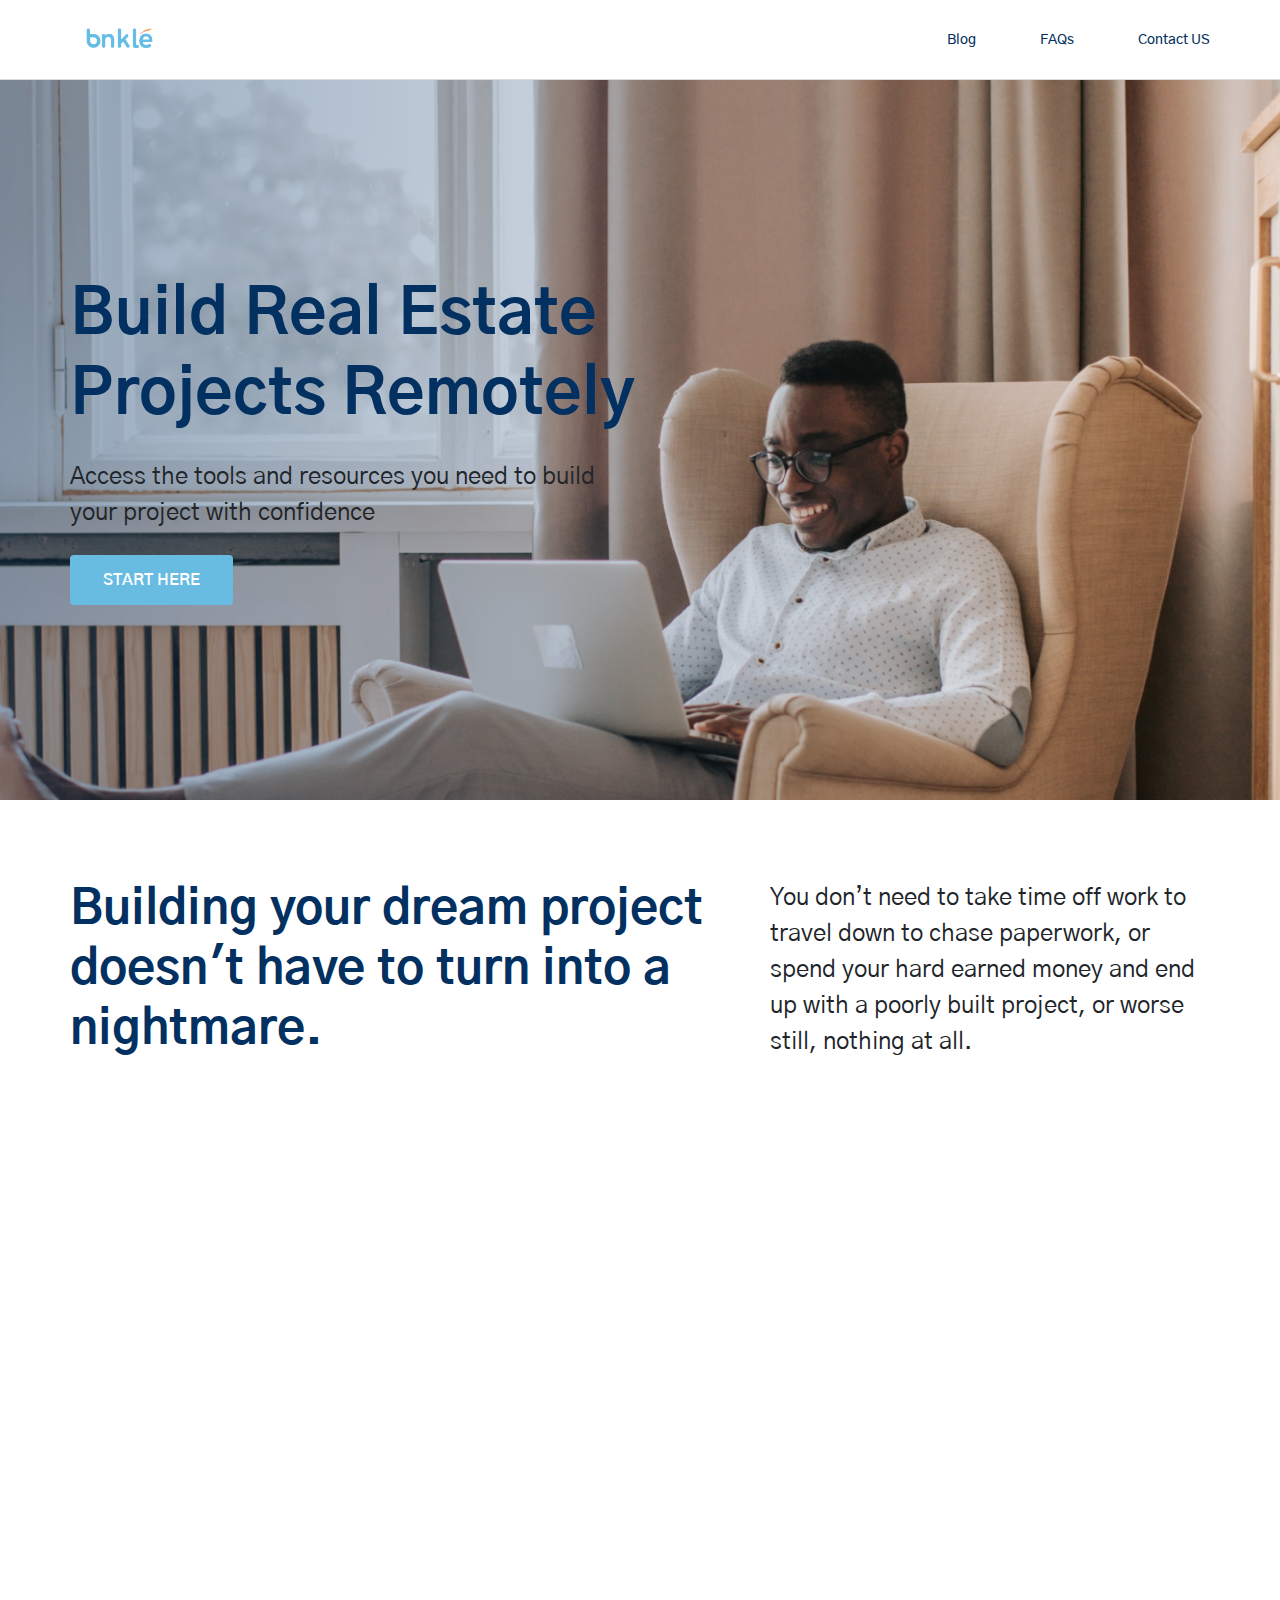
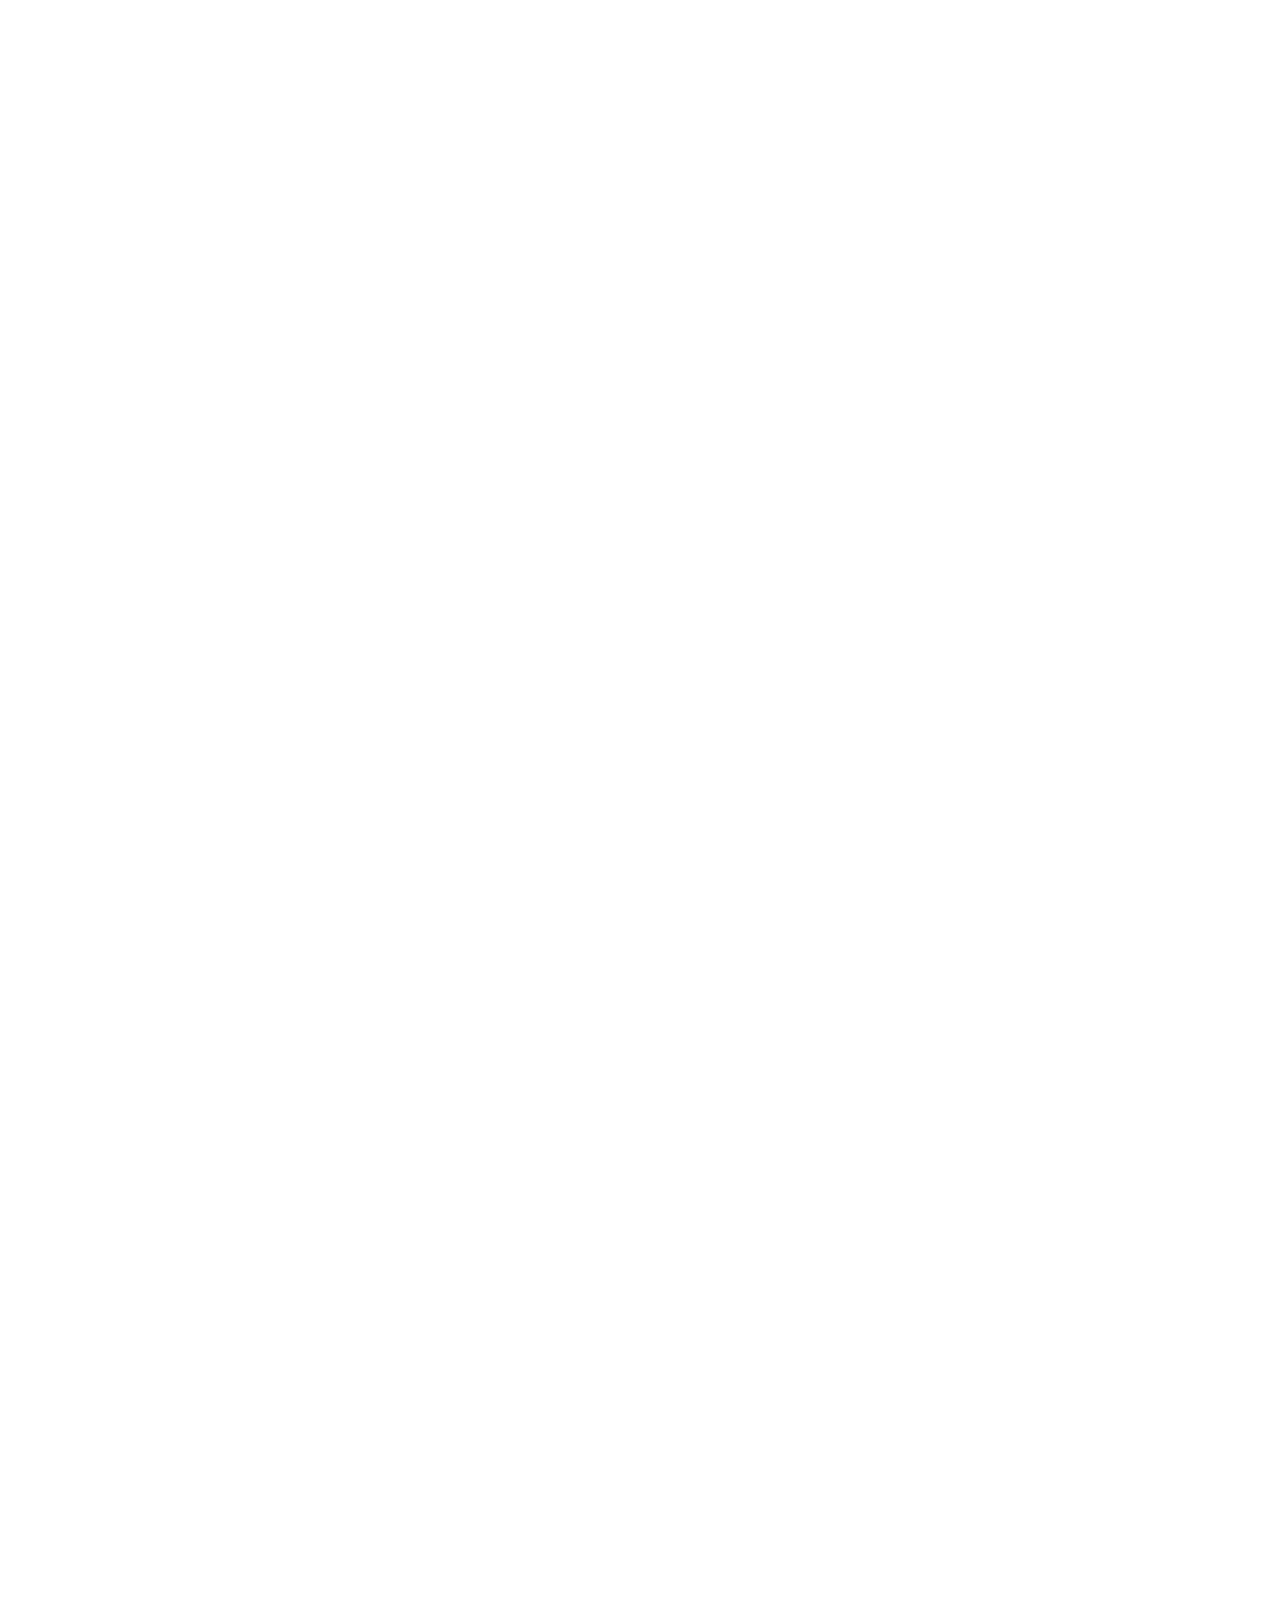
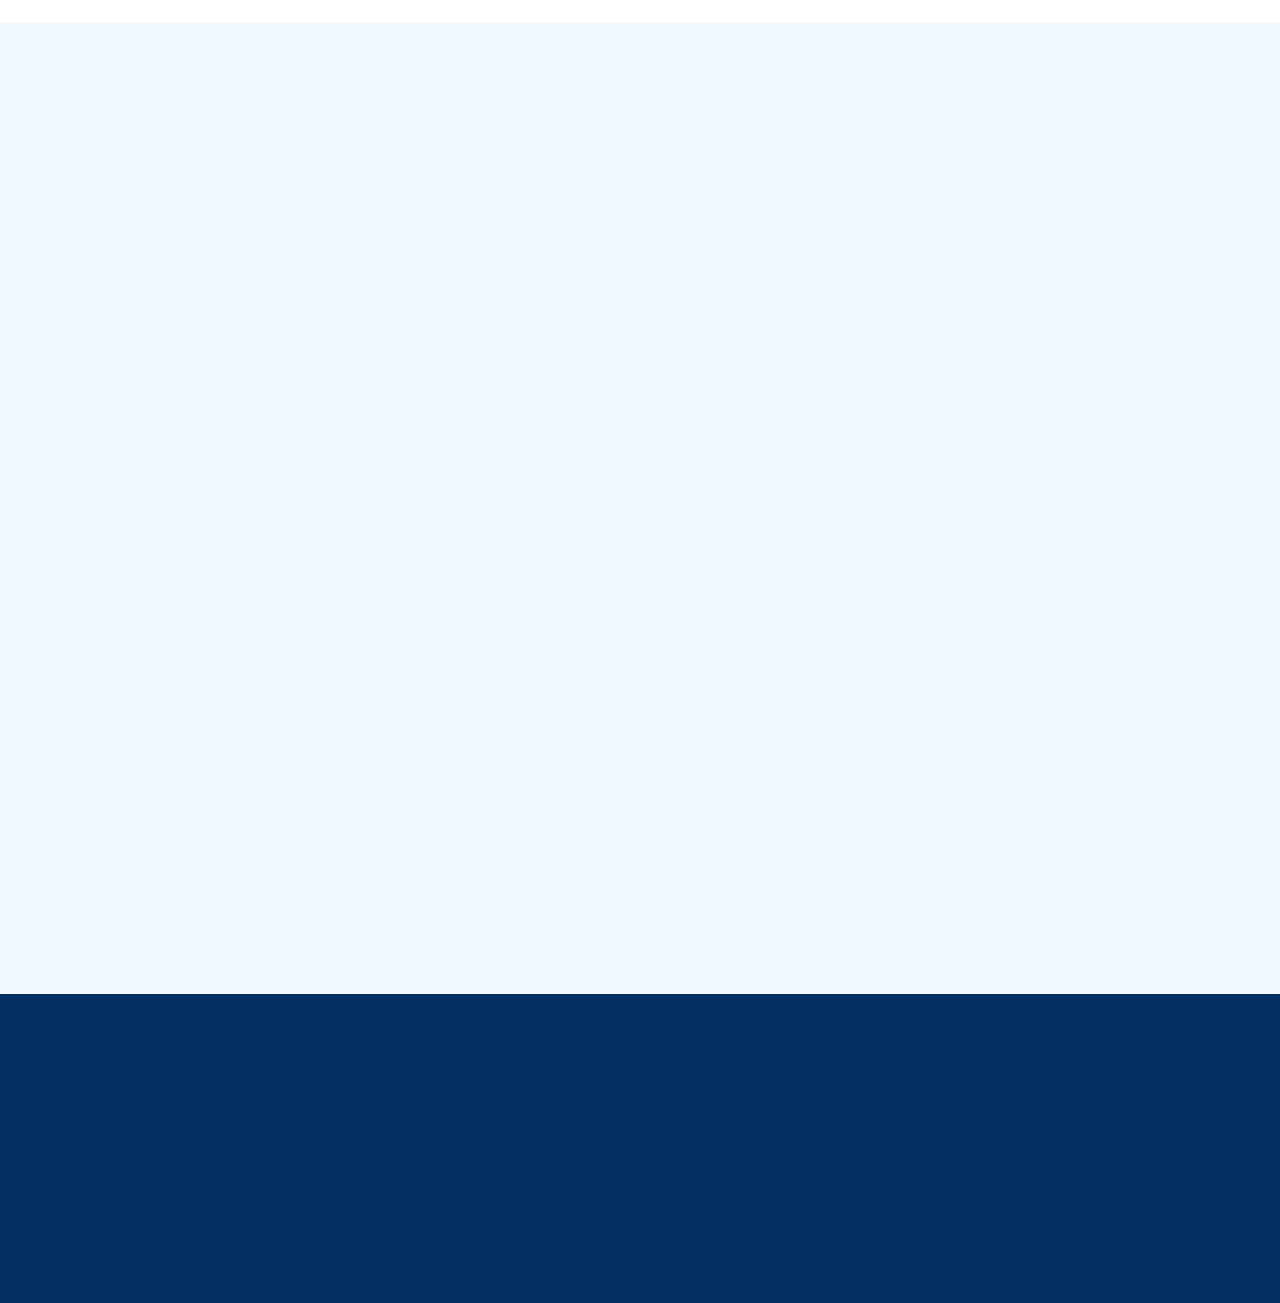
==== commit b79b21ce: "Refactored forms" ====
--- a/index.html
+++ b/index.html
@@ -212,7 +212,7 @@
 									</div>
 									<div class="col-md-12 padding-lr-5">
 										<div>
-											<input type="submit" value="Send Message" class="button button-secondary w-100">
+											<input type="submit" value="Send Message">
 										</div>
 									</div>
 								</div>
--- a/stylesheets/styles.css
+++ b/stylesheets/styles.css
@@ -1371,44 +1371,49 @@
 }
 
 /* line 1, ../sass/partials/_buttons.scss */
-.button {
+.button, .form input[type="submit"] {
   display: inline-block;
-  font-weight: 600;
-  text-align: center;
-  padding: 1em 2em;
-  border: 0;
-  outline: 0;
-  border: 1px solid transparent;
-  border-radius: 0.25em;
-  cursor: pointer;
+  font-weight: 600 !important;
+  text-align: center !important;
+  padding: 1em 2em !important;
+  border: 0 !important;
+  outline: 0 !important;
+  border: 1px solid transparent !important;
+  border-radius: 0.25em !important;
+  cursor: pointer !important;
   text-transform: uppercase;
-  transition: all 0.4s ease;
+  transition: all 0.4s ease !important;
 }
 /* line 14, ../sass/partials/_buttons.scss */
-.button:hover {
+.button:hover, .form input[type="submit"]:hover {
   transition: all 0.4s ease;
 }
 
 /* line 19, ../sass/partials/_buttons.scss */
 .button-primary {
-  color: white;
-  background-color: #023060;
+  color: white !important;
+  background-color: #023060 !important;
 }
 /* line 23, ../sass/partials/_buttons.scss */
 .button-primary:hover {
-  color: white;
-  background-color: #034596;
+  color: white !important;
+  background-color: #034596 !important;
 }
 
 /* line 29, ../sass/partials/_buttons.scss */
-.button-secondary {
-  background-color: #68BCE2;
-  color: white;
+.button-secondary, .form input[type="submit"] {
+  background-color: #68BCE2 !important;
+  color: white !important;
 }
 /* line 33, ../sass/partials/_buttons.scss */
-.button-secondary:hover {
-  color: white;
-  background-color: #88AAD3;
+.button-secondary:hover, .form input[type="submit"]:hover {
+  color: white !important;
+  background-color: #88AAD3 !important;
+}
+
+/* line 39, ../sass/partials/_buttons.scss */
+.form input[type="submit"] {
+  margin: 0;
 }
 
 /* line 1, ../sass/partials/_navigation.scss */
@@ -1875,55 +1880,6 @@
 }
 
 /* line 1, ../sass/partials/_forms.scss */
-.form-page-title {
-  font-size: 1.25rem;
-  text-align: center;
-  margin-bottom: 1em;
-  /* Landscape tablets and desktop or laptops */
-}
-@media only screen and (min-width: 992px) {
-  /* line 1, ../sass/partials/_forms.scss */
-  .form-page-title {
-    font-size: 1.25rem;
-    margin-bottom: 2em;
-  }
-}
-/* line 11, ../sass/partials/_forms.scss */
-.form-page-title .light {
-  font-size: 0.9em;
-  font-weight: 300;
-}
-/* line 16, ../sass/partials/_forms.scss */
-.form-page-title .hightlight {
-  font-weight: 600;
-  position: relative;
-  padding-bottom: 0.25em;
-}
-/* line 21, ../sass/partials/_forms.scss */
-.form-page-title .hightlight:after {
-  content: "";
-  position: absolute;
-  bottom: 0;
-  left: 8px;
-  right: 8px;
-  height: 2px;
-  background-color: #023060;
-}
-/* line 34, ../sass/partials/_forms.scss */
-.form-page-title .light,
-.form-page-title .hightlight {
-  display: inline-block;
-  /* Tablets and phablets */
-}
-@media only screen and (min-width: 768px) {
-  /* line 34, ../sass/partials/_forms.scss */
-  .form-page-title .light,
-  .form-page-title .hightlight {
-    display: inline;
-  }
-}
-
-/* line 44, ../sass/partials/_forms.scss */
 .form-wrapper {
   padding: 40px 20px;
   background-color: white;
@@ -1932,80 +1888,14 @@
   /* Tablets and phablets */
 }
 @media only screen and (min-width: 768px) {
-  /* line 44, ../sass/partials/_forms.scss */
+  /* line 1, ../sass/partials/_forms.scss */
   .form-wrapper {
     padding: 60px 40px 40px;
   }
 }
 
-/* line 55, ../sass/partials/_forms.scss */
-.form-title {
-  font-size: 1.5em;
-  font-weight: 800;
-  color: #68BCE2;
-  margin-bottom: 1em;
-  /* Tablets and phablets */
-}
-/* line 61, ../sass/partials/_forms.scss */
-.form-title.lg {
-  font-size: 2.4em;
-}
-@media only screen and (min-width: 768px) {
-  /* line 55, ../sass/partials/_forms.scss */
-  .form-title {
-    margin-bottom: 1em;
-  }
-}
-
-/* line 70, ../sass/partials/_forms.scss */
-.form-subtitle {
-  font-size: 0.9em;
-  font-weight: 500;
-  line-height: 1.5em;
-  color: #AAABB0;
-  margin-bottom: 2em;
-  /* Tablets and phablets */
-}
-@media only screen and (min-width: 768px) {
-  /* line 70, ../sass/partials/_forms.scss */
-  .form-subtitle {
-    margin-bottom: 2em;
-  }
-}
-
-/* line 82, ../sass/partials/_forms.scss */
-.form-header-section {
-  display: flex;
-  align-items: center;
-  margin-bottom: 4em;
-}
-/* line 87, ../sass/partials/_forms.scss */
-.form-header-section .form-title {
-  padding-right: 30px;
-  margin-bottom: 0;
-  border-right: 0.5px solid #68BCE2;
-  /* Tablets and phablets */
-}
-/* line 95, ../sass/partials/_forms.scss */
-.form-header-section .form-subtitle {
-  flex: 1;
-  line-height: 1.4em;
-  padding-left: 30px;
-  margin-bottom: 0;
-  border-left: 0.5px solid #68BCE2;
-  /* Tablets and phablets */
-}
-
-/* line 106, ../sass/partials/_forms.scss */
-.form {
-  /* Select2 */
-}
-/* line 107, ../sass/partials/_forms.scss */
-.form .form-item {
-  margin-bottom: 1.5rem;
-}
-/* line 110, ../sass/partials/_forms.scss */
-.form .form-item label {
+/* line 13, ../sass/partials/_forms.scss */
+.form label {
   display: block;
   font-size: 0.8em;
   font-weight: 600;
@@ -2013,87 +1903,84 @@
   color: #023060;
   margin-bottom: 0.2rem;
 }
-/* line 120, ../sass/partials/_forms.scss */
-.form .form-item .validation-error,
-.form .form-item .invalid-feedback {
+/* line 21, ../sass/partials/_forms.scss */
+.form .validation-error,
+.form .invalid-feedback {
   display: none;
   font-weight: 400;
   font-size: 0.7rem;
   color: #F1B54C;
   margin-top: 0.5em;
 }
-/* line 129, ../sass/partials/_forms.scss */
-.form .form-item input,
-.form .form-item select,
-.form .form-item textarea {
+/* line 30, ../sass/partials/_forms.scss */
+.form input,
+.form select,
+.form textarea {
+  border: 1px solid gainsboro !Important;
+  border-radius: 0.4rem !Important;
+  box-shadow: none !important;
+  color: black;
   display: block;
+  font-weight: 500;
+  font-size: 1rem;
+  margin-bottom: 1.5rem;
+  outline: none !important;
+  padding: 0.5rem 0.75rem;
   width: 100%;
-  outline: none;
-  box-shadow: none;
-  border: 1px solid gainsboro;
-  border-radius: 0.4rem;
-  font-weight: 500;
-  font-size: 0.8rem;
-  color: black;
-  padding: 0.75rem 1rem;
   transition: all 0.4s ease;
 }
-/* line 144, ../sass/partials/_forms.scss */
-.form .form-item input:focus,
-.form .form-item select:focus,
-.form .form-item textarea:focus {
-  border-color: #68BCE2;
+/* line 46, ../sass/partials/_forms.scss */
+.form input:focus,
+.form select:focus,
+.form textarea:focus {
+  border-color: #68BCE2 !important;
   transition: all 0.4s ease;
 }
-/* line 149, ../sass/partials/_forms.scss */
-.form .form-item input::placeholder,
-.form .form-item select::placeholder,
-.form .form-item textarea::placeholder {
-  /* Chrome, Firefox, Opera, Safari 10.1+ */
+/* line 51, ../sass/partials/_forms.scss */
+.form input::placeholder,
+.form select::placeholder,
+.form textarea::placeholder {
   color: #818181;
   opacity: 1;
-  /* Firefox */
-}
-/* line 156, ../sass/partials/_forms.scss */
-.form .form-item input:-ms-input-placeholder,
-.form .form-item select:-ms-input-placeholder,
-.form .form-item textarea:-ms-input-placeholder {
-  /* Internet Explorer 10-11 */
+}
+/* line 56, ../sass/partials/_forms.scss */
+.form input:-ms-input-placeholder,
+.form select:-ms-input-placeholder,
+.form textarea:-ms-input-placeholder {
   color: #818181;
 }
-/* line 161, ../sass/partials/_forms.scss */
-.form .form-item input::-ms-input-placeholder,
-.form .form-item select::-ms-input-placeholder,
-.form .form-item textarea::-ms-input-placeholder {
-  /* Microsoft Edge */
+/* line 60, ../sass/partials/_forms.scss */
+.form input::-ms-input-placeholder,
+.form select::-ms-input-placeholder,
+.form textarea::-ms-input-placeholder {
   color: #818181;
 }
-/* line 167, ../sass/partials/_forms.scss */
-.form .form-item textarea {
+/* line 65, ../sass/partials/_forms.scss */
+.form textarea {
   line-height: 1.4rem;
 }
-/* line 173, ../sass/partials/_forms.scss */
-.form .form-item.error input,
-.form .form-item.error select,
-.form .form-item.error textarea {
+/* line 71, ../sass/partials/_forms.scss */
+.form.error input,
+.form.error select,
+.form.error textarea {
   border-color: #F1B54C;
 }
-/* line 179, ../sass/partials/_forms.scss */
-.form .form-item.error .validation-error {
+/* line 77, ../sass/partials/_forms.scss */
+.form.error .validation-error {
   display: block;
 }
-/* line 186, ../sass/partials/_forms.scss */
-.form .form-item.validated input,
-.form .form-item.validated select,
-.form .form-item.validated textarea {
+/* line 84, ../sass/partials/_forms.scss */
+.form.validated input,
+.form.validated select,
+.form.validated textarea {
   border-color: #68BCE2;
 }
-/* line 195, ../sass/partials/_forms.scss */
-.form .form-item.required label:after {
+/* line 93, ../sass/partials/_forms.scss */
+.form.required label:after {
   content: "*";
   color: #F1B54C;
 }
-/* line 203, ../sass/partials/_forms.scss */
+/* line 100, ../sass/partials/_forms.scss */
 .form .invalid-feedback {
   display: none;
   font-weight: 400;
@@ -2101,177 +1988,7 @@
   color: #023060;
   margin-top: 0.5em;
 }
-/* line 212, ../sass/partials/_forms.scss */
-.form .select2-container {
-  width: 100% !important;
-}
-/* line 216, ../sass/partials/_forms.scss */
-.form .select2,
-.form .select2-selection__placeholder,
-.form .select2-selection__rendered {
-  font-size: 0.9em;
-}
-/* line 223, ../sass/partials/_forms.scss */
-.form .select2-selection__rendered {
-  line-height: 1em !important;
-  padding: 0.75em;
-}
-/* line 228, ../sass/partials/_forms.scss */
-.form .select2-container .select2-selection--single {
-  height: auto;
-}
-/* line 232, ../sass/partials/_forms.scss */
-.form .select2-container--focus {
-  outline: none !Important;
-}
-
-/* line 237, ../sass/partials/_forms.scss */
-.form-cta {
-  text-align: center;
-  margin-top: 3rem;
-}
-/* line 241, ../sass/partials/_forms.scss */
-.form-cta .sign-in,
-.form-cta .terms {
-  font-size: 0.8rem;
-  font-weight: 500;
-  margin-bottom: 0.75rem;
-}
-/* line 247, ../sass/partials/_forms.scss */
-.form-cta .sign-in:last-child,
-.form-cta .terms:last-child {
-  margin-bottom: 0;
-}
-/* line 253, ../sass/partials/_forms.scss */
-.form-cta .sign-in a {
-  color: #68BCE2;
-}
-/* line 259, ../sass/partials/_forms.scss */
-.form-cta .terms a {
-  color: #F1B54C;
-}
-
-/* line 269, ../sass/partials/_forms.scss */
-.mailing-list-form {
-  display: flex;
-  position: relative;
-}
-/* line 273, ../sass/partials/_forms.scss */
-.mailing-list-form:before {
-  content: "\f003";
-  position: absolute;
-  width: 2.4em;
-  height: 2.4em;
-  background-color: white;
-  color: black;
-  border-radius: 50%;
-  top: 50%;
-  left: 5px;
-  transform: translateY(-50%);
-  font-family: FontAwesome;
-  font-size: 0.8em;
-  padding: 0.7em 0.7em;
-  transition: all 0.3s ease;
-}
-/* line 291, ../sass/partials/_forms.scss */
-.mailing-list-form:hover:before {
-  background-color: black;
-  color: white;
-  transition: all 0.3s ease;
-}
-/* line 298, ../sass/partials/_forms.scss */
-.mailing-list-form .mail-field {
-  display: inline-block;
-  outline: 0;
-  font-weight: 500;
-  color: white;
-  font-size: 1em;
-  line-height: 1.5em;
-  background-color: transparent;
-  padding: 0.5rem 2em 0.5rem 50px;
-  border: 1px solid white;
-  border-right: 0;
-  border-radius: 1.2em 0 0 1.2em;
-  transition: all 0.4s ease;
-  position: relative;
-}
-/* line 316, ../sass/partials/_forms.scss */
-.mailing-list-form .submit-btn {
-  display: inline-block;
-  font-size: 1em;
-  line-height: 1.5em;
-  padding: 0.5rem 2em;
-  color: white;
-  background-color: #023060;
-  border: 0;
-  outline: 0;
-  border: 1px solid #023060;
-  border-radius: 0 1.2em 1.2em 0;
-  cursor: pointer;
-}
-/* line 329, ../sass/partials/_forms.scss */
-.mailing-list-form .submit-btn:hover {
-  background-color: white;
-  color: #023060;
-  border-color: white;
-}
-
-/* line 341, ../sass/partials/_forms.scss */
-.coming-soon-form .form-item {
-  margin-bottom: 1rem;
-}
-/* line 344, ../sass/partials/_forms.scss */
-.coming-soon-form .form-item label {
-  display: block;
-  font-size: 0.8em;
-  font-weight: 600;
-  margin-bottom: 0.5em;
-}
-/* line 351, ../sass/partials/_forms.scss */
-.coming-soon-form .form-item input,
-.coming-soon-form .form-item textarea {
-  display: block;
-  width: 100%;
-  outline: 0;
-  border: 0;
-  font-weight: 400;
-  font-size: 0.9em;
-  padding: 0.5rem 0.8em;
-}
-/* line 362, ../sass/partials/_forms.scss */
-.coming-soon-form .form-item textarea {
-  line-height: 1.4rem;
-}
-/* line 367, ../sass/partials/_forms.scss */
-.coming-soon-form .form-submit {
-  text-align: right;
-  margin-top: 1.5rem;
-}
-/* line 371, ../sass/partials/_forms.scss */
-.coming-soon-form .form-submit input {
-  outline: 0;
-  border: 2px solid white;
-  padding: 0.5rem 2rem;
-  background-color: transparent;
-  color: white;
-  font-size: 0.9em;
-  cursor: pointer;
-  transition: all 0.4s ease;
-}
-/* line 381, ../sass/partials/_forms.scss */
-.coming-soon-form .form-submit input:hover {
-  transition: all 0.4s ease;
-  background-color: white;
-  border-color: white;
-  color: #68BCE2;
-}
-
-/*
-*
-*
-*    
-*
-*/
+
 /* line 1, ../sass/partials/_backgrounds.scss */
 .bg-primary {
   background-color: #023060 !important;
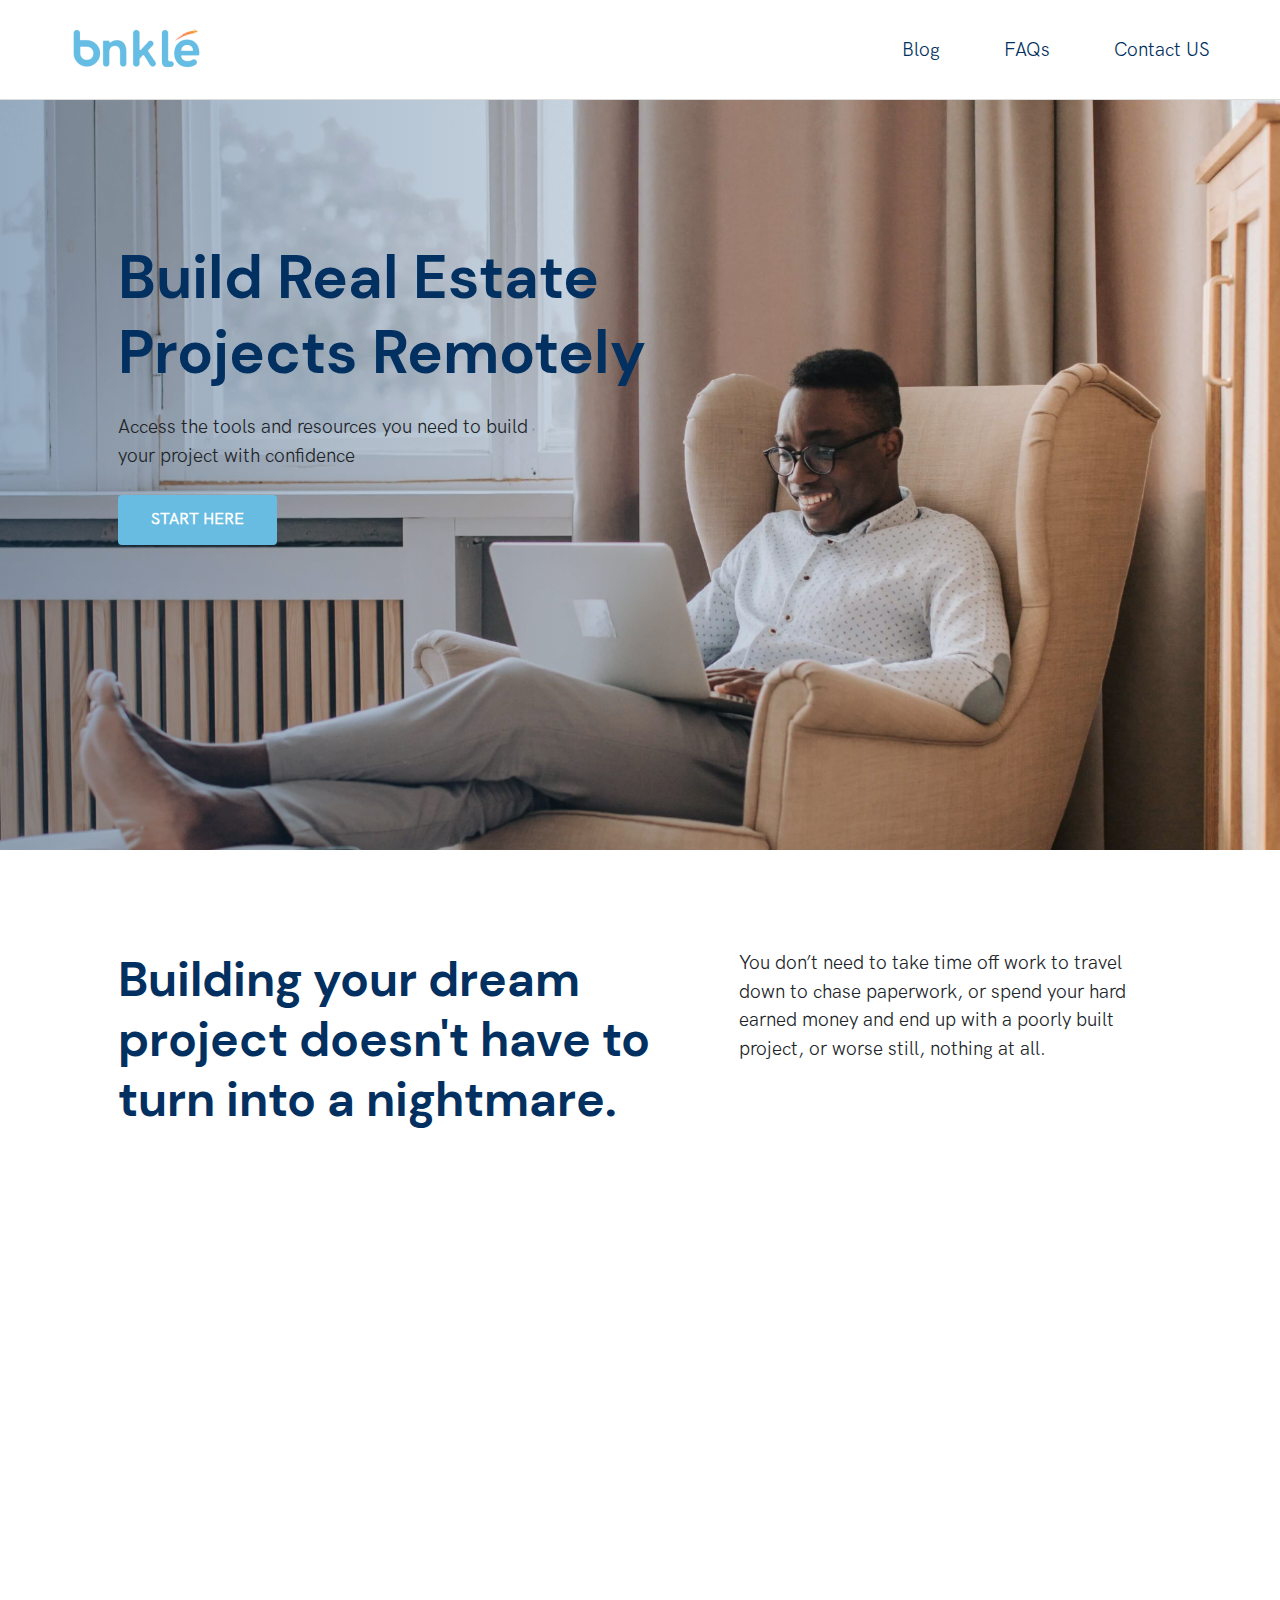
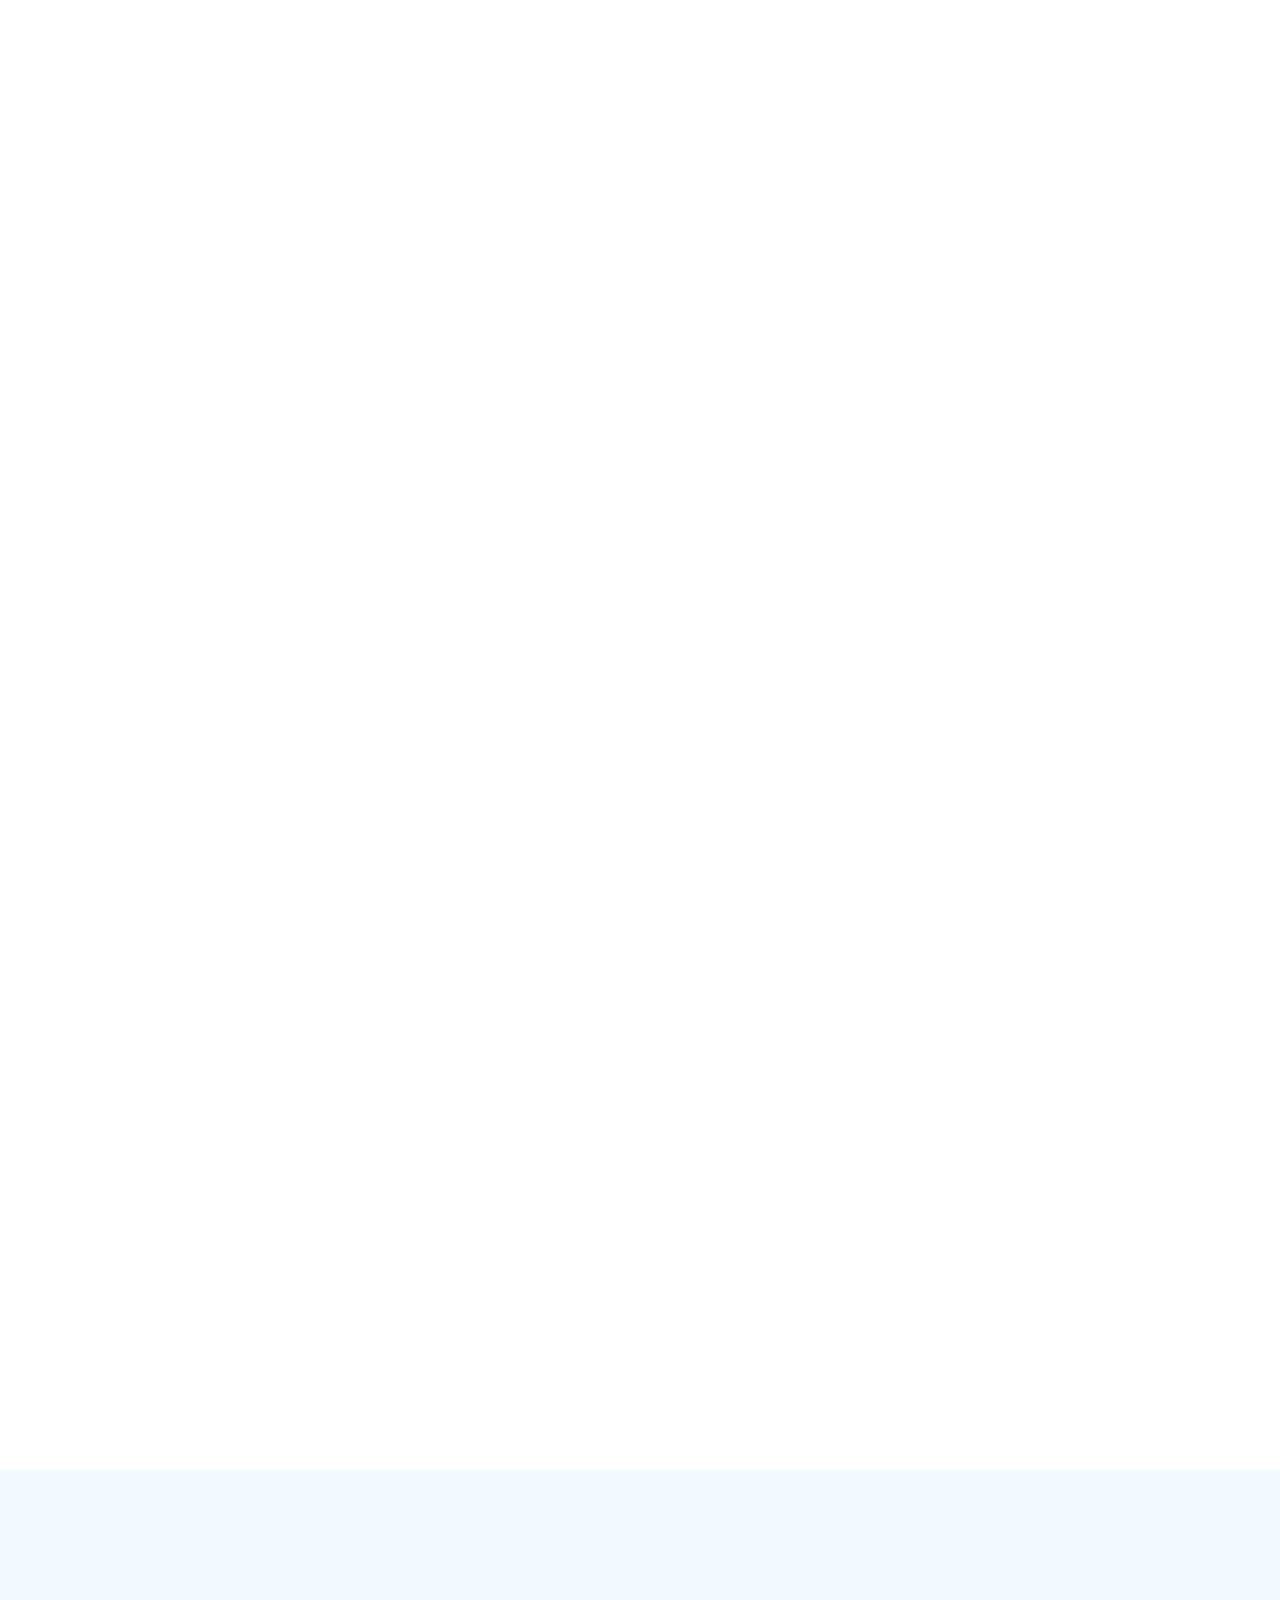
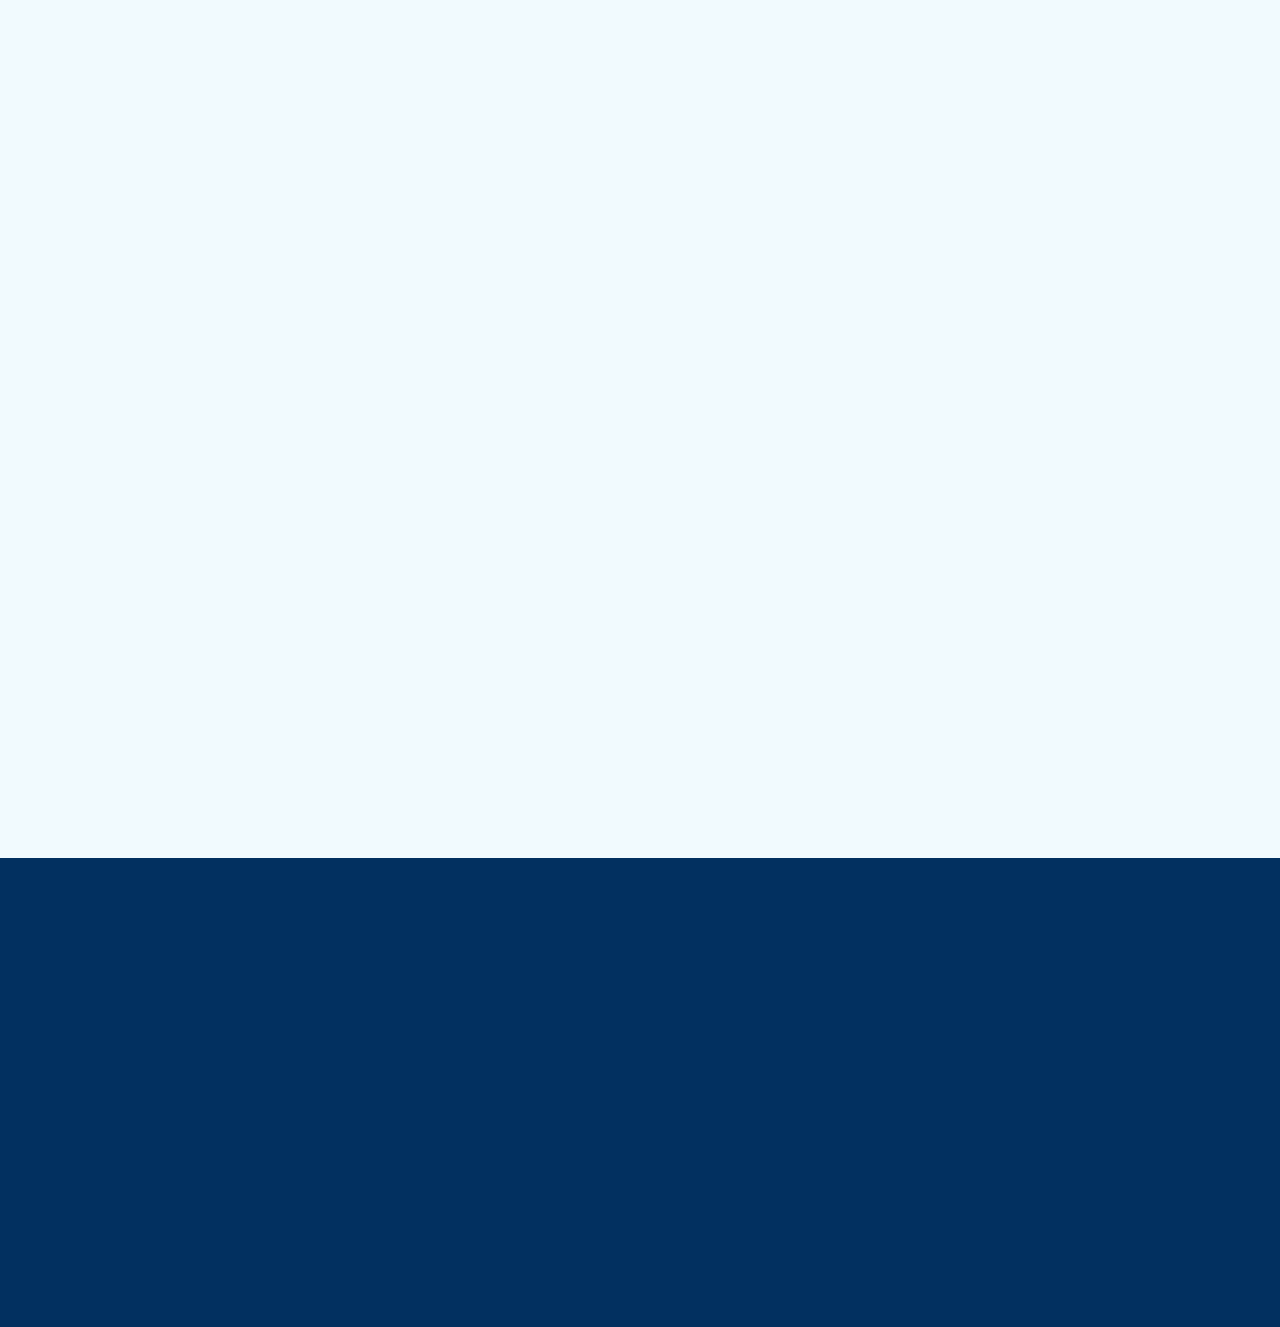
==== commit d2fc8284: "Updated styles" ====
--- a/index.html
+++ b/index.html
@@ -12,7 +12,7 @@
 	<title>Bnkle</title>
 
 	<!--Site icon-->
-	<link rel="icon" href="images/icons/logo.png" type="image/x-icon">
+	<link rel="icon" href="images/icons/favicon.png" type="image/x-icon">
 
 	<!--Bootstrap 4 Styles-->
 	<link rel="stylesheet" type="text/css" href="bootstrap_4/css/bootstrap.min.css">
@@ -24,7 +24,7 @@
 	<link href="stylesheets/hamburgers.css" rel="stylesheet" type="text/css" />
 
 	<!-- Animate -->
-	<link href="stylesheets/animate.min.css" rel="stylesheet" type="text/css"/>
+	<link href="stylesheets/animate.min.css" rel="stylesheet" type="text/css" />
 
 	<!--Template Styles-->
 	<link href="stylesheets/styles.css" rel="stylesheet" type="text/css" />
@@ -55,106 +55,127 @@
 	</header>
 
 	<main class="main-content">
-		<section class="hero padding-tb-80" style="background-image: url(images/heroes/hero_1.png)">
-			<div class="container">
-				<div class="row">
-					<header class="col-lg-8 col-xl-6 text-center text-lg-left">
-						<h1 class="mb-4 wow fadeInLeft" data-wow-delay="0.1s">Build Real Estate Projects Remotely</h1>
-						<p class="large-text mb-4 wow fadeInLeft" data-wow-delay="0.2s">Access the tools and resources you need to build your project with confidence</p>
-						<a href="#" class="button button-secondary wow fadeInLeft" data-wow-delay="0.3s">Start here</a>
-					</header>
-				</div>
-			</div>
-		</section>
-		
-		<section class="padding-t-80">
-			<div class="container">
-				<div class="row row-30">
-					<div class="col-lg-7 col-xl-7 text-center text-lg-left padding-lr-30">
-						<h2 class="mb-4 mb-lg-0 wow fadeIn" data-wow-delay="0.1s">Building your dream project doesn't have to turn into a nightmare.</h2>
-					</div>
-					<div class="col-lg-5 col-xl-5 text-center text-lg-left padding-lr-30">
-						<p class="large-text mb-4 wow fadeIn" data-wow-delay="0.5s">You don’t need to take time off work to travel down to chase paperwork, or spend your hard earned money and end up with a poorly built project, or worse still, nothing at all.</p>
-					</div>
-					<figure class="col-lg-5 col-xl-5 text-center text-lg-left padding-lr-30">
-						<img 
-							class="wow fadeIn" 
-							src="images/heroes/accent.png" alt="Accent"
-							data-wow-delay="0.3s">
-					</figure>
-				</div>
-			</div>
-		</section>
-		
+		<section class="hero padding-t-140 padding-b-80" style="background-image: url(images/heroes/hero_1.jpg)">
+			<div class="container">
+				<div class="row">
+					<div class="col-lg-11 mx-auto">
+						<header class="row">
+							<div class="col-lg-8 col-xl-7 text-center text-lg-left">
+								<h1 class="mb-4 wow fadeInLeft" data-wow-delay="0.1s">Build Real Estate Projects Remotely</h1>
+							</div>
+						</header>
+						<div class="row">
+							<div class="col-lg-5 text-center text-lg-left">
+								<p class="large-text mb-4 wow fadeInLeft" data-wow-delay="0.2s">Access the tools and resources you need to build your project with confidence</p>
+								<a href="#" class="button button-secondary wow fadeInLeft" data-wow-delay="0.3s">Start here</a>
+							</div>
+						</div>
+					</div>
+				</div>
+			</div>
+		</section>
+
+		<section class="padding-t-100 padding-b-80">
+			<div class="container">
+				<div class="row">
+					<div class="col-lg-11 mx-auto">
+						<div class="row row-10">
+							<div class="col-lg-7 text-center text-lg-left padding-lr-10">
+								<h2 class="mb-4 mb-lg-0 wow fadeIn" data-wow-delay="0.1s">Building your dream project doesn't have to turn into a nightmare.</h2>
+							</div>
+							<div class="col-lg-5 text-center text-lg-left padding-lr-10">
+								<p class="large-text wow fadeIn" data-wow-delay="0.5s">You don’t need to take time off work to travel down to chase paperwork, or spend your hard earned money and end up with a poorly built project, or worse still, nothing at all.</p>
+								<figure class="text-center">
+									<img class="wow fadeIn" src="images/heroes/accent.png" alt="Accent" data-wow-delay="0.3s">
+								</figure>
+							</div>
+						</div>
+					</div>
+				</div>
+			</div>
+		</section>
+
 		<section class="container padding-t-40">
-			<h1 class="text-center mb-3 wow fadeIn" data-wow-delay="0.5s">with bnkle you can...</h1>
+			<div class="row">
+				<div class="col-lg-11 mx-auto">
+					<h1 class="text-center mb-3 wow fadeIn" data-wow-delay="0.5s">with bnkle you can...</h1>
+				</div>
+			</div>
 		</section>
 
 		<section class="bg-light padding-t-40 padding-b-60 wow fadeIn">
 			<div class="container">
-				<div class="progress-line">
-					<div class="row row-20">
-						<div class="col-9 col-md-7 padding-lr-20 padding-b-80">
-							<article class="d-flex wow fadeInUp" data-wow-delay="0.5s">
-								<h1 class="color-secondary pr-5">1</h1>
-								<article>
-									<h2 class="mb-3">Verify Land Title</h2>
-									<p class="large-text">Take the risk out of buying land. Know for sure that land title is good and registrable before committing funds.</p>
-								</article>
-							</article>
-						</div>
-						<figure class="col-3 col-md-2 offset-md-3 padding-lr-20 padding-b-80 d-flex">
-							<img src="images/icons/verified.png" alt="Verified icon">
-						</figure>
-					</div>
-				</div>
-				<div class="progress-line">
-					<div class="row row-20">
-						<div class="col-9 col-md-7 padding-lr-20 padding-b-80">
-							<article class="d-flex wow fadeInUp" data-wow-delay="0.5s">
-								<h1 class="color-secondary pr-5">2</h1>
-								<article>
-									<h2 class="mb-3">Hire Vetted Turnkey Builders</h2>
-									<p class="large-text">Access a pool of vetted turnkey builders with verifiable track record. Get value for money by conducting competitive bids online. Procure designs, approvals, and insurance backed construction services in one neat bundle.  </p>
-								</article>
-							</article>
-						</div>
-						<figure class="col-3 col-md-2 offset-md-3 padding-lr-20 padding-b-80  d-flex">
-							<img src="images/icons/builder.png" alt="Builder icon">
-						</figure>
-					</div>
-				</div>
-				<div class="progress-line">
-					<div class="row row-20">
-						<div class="col-9 col-md-7 padding-lr-20 padding-b-80">
-							<article class="d-flex wow fadeInUp" data-wow-delay="0.5s">
-								<h1 class="color-secondary pr-5">3</h1>
-								<article>
-									<h2 class="mb-3">Monitor Progress Remotely</h2>
-									<p class="large-text">Easily monitor and control budget on your high-definition dashboard. Receive regular reports including pictures and videos. Keep track of everything in one place, as your dream becomes reality.</p>
-								</article>
-							</article>
-						</div>
-						<figure class="col-3 col-md-2 offset-md-3 padding-lr-20 padding-b-80 d-flex">
-							<img src="images/icons/dashboard.png" alt="Dashboard icon">
-						</figure>
-					</div>
-				</div>
-			</div>
-		</section>
-
-		<section class="hero wow fadeIn" style="background-image: url(images/heroes/hero_2.png)">
-			<div class="container">
-				<div class="row">
-					<header class="col-lg-8 col-xl-6 text-center text-lg-left wow fadeInLeft" data-wow-delay="0.5s">
-						<h2 class="mb-4">A transparent process to your dream project</h2>
-						<a href="#" class="button button-secondary">Start your project</a>
-					</header>
-				</div>
-			</div>
-		</section>
-
-		<section class="bg-light padding-tb-80">
+				<div class="row">
+					<div class="col-lg-11 mx-auto">
+						<div class="progress-line">
+							<div class="row row-20">
+								<div class="col-9 col-md-7 padding-lr-20 padding-b-80">
+									<article class="d-flex wow fadeInUp" data-wow-delay="0.5s">
+										<h1 class="progress-line-number color-secondary pr-5">1</h1>
+										<article>
+											<h2 class="mb-3">Verify Land Title</h2>
+											<p>Take the risk out of buying land. Know for sure that land title is good and registrable before committing funds.</p>
+										</article>
+									</article>
+								</div>
+								<figure class="col-3 col-md-2 offset-md-3 padding-lr-20 padding-b-80 d-flex">
+									<img src="images/icons/verified.png" alt="Verified icon">
+								</figure>
+							</div>
+						</div>
+						<div class="progress-line">
+							<div class="row row-20">
+								<div class="col-9 col-md-7 padding-lr-20 padding-b-80">
+									<article class="d-flex wow fadeInUp" data-wow-delay="0.5s">
+										<h1 class="progress-line-number color-secondary pr-5">2</h1>
+										<article>
+											<h2 class="mb-3">Hire Vetted Turnkey Builders</h2>
+											<p>Access a pool of vetted turnkey builders with verifiable track record. Get value for money by conducting competitive bids online. Procure designs, approvals, and insurance backed construction services in one neat bundle. </p>
+										</article>
+									</article>
+								</div>
+								<figure class="col-3 col-md-2 offset-md-3 padding-lr-20 padding-b-80  d-flex">
+									<img src="images/icons/builder.png" alt="Builder icon">
+								</figure>
+							</div>
+						</div>
+						<div class="progress-line">
+							<div class="row row-20">
+								<div class="col-9 col-md-7 padding-lr-20 padding-b-80">
+									<article class="d-flex wow fadeInUp" data-wow-delay="0.5s">
+										<h1 class="progress-line-number color-secondary pr-5">3</h1>
+										<article>
+											<h2 class="mb-3">Monitor Progress Remotely</h2>
+											<p>Easily monitor and control budget on your high-definition dashboard. Receive regular reports including pictures and videos. Keep track of everything in one place, as your dream becomes reality.</p>
+										</article>
+									</article>
+								</div>
+								<figure class="col-3 col-md-2 offset-md-3 padding-lr-20 padding-b-80 d-flex">
+									<img src="images/icons/dashboard.png" alt="Dashboard icon">
+								</figure>
+							</div>
+						</div>
+					</div>
+				</div>
+			</div>
+		</section>
+
+		<section class="hero d-flex align-items-center padding-tb-80 wow fadeIn" style="background-image: url(images/heroes/hero_2.jpg)">
+			<div class="container">
+				<div class="row">
+					<div class="col-lg-11 mx-auto">
+						<div class="row">
+							<header class="col-lg-8 col-xl-6 text-center text-lg-left wow fadeInLeft" data-wow-delay="0.5s">
+								<h2 class="mb-4">A transparent process to your dream project</h2>
+								<a href="#" class="button button-secondary go-to-form">Start your project</a>
+							</header>
+						</div>
+					</div>
+				</div>
+			</div>
+		</section>
+
+		<section id="bnkle-contact-form" class="bg-light padding-tb-80">
 			<div class="container">
 				<div class="row">
 					<header class="col-lg-8 mx-auto text-center">
@@ -232,9 +253,9 @@
 						<div class="brand">
 							<img class="logo" src="images/icons/logo_white.png" alt="Logo white">
 						</div>
-						<p class="footer-text mb-4">Be the first to know when we have great offers.</p>
+						<p class="footer-text large-text mb-4">Be the first to know when we have great offers.</p>
 						<form action="" class="footer-form">
-							<input type="text" class="email" placeholder="Your email here">
+							<input type="email" class="email" placeholder="Your email here">
 							<input type="submit" class="submit" value="Join">
 						</form>
 					</div>
@@ -248,9 +269,9 @@
 						<h4 class="footer-title">
 							Why Bnkle?
 						</h4>
-							<p class="footer-text"><a href="blog.html">Blog</a></p>
-							<p class="footer-text"><a href="testimonials.html">Testimonials</a></p>
-							<p class="footer-text"><a href="faqs.html">Frequently Asked Questions</a></p>
+						<p class="footer-text"><a href="blog.html">Blog</a></p>
+						<p class="footer-text"><a href="testimonials.html">Testimonials</a></p>
+						<p class="footer-text"><a href="faqs.html">Frequently Asked Questions</a></p>
 					</div>
 					<div class="col-12 col-sm-3 col-lg-2 padding-lr-40 padding-b-40">
 						<h4 class="footer-title">Social</h4>
--- a/stylesheets/styles.css
+++ b/stylesheets/styles.css
@@ -4,8 +4,6 @@
  * Import this file using the following HTML or equivalent:
  * <link href="/stylesheets/styles.css" media="screen, projection" rel="stylesheet" type="text/css" />
  */
-@import url("https://fonts.googleapis.com/css?family=Roboto:400,500,700,900&display=swap");
-@import url("https://fonts.googleapis.com/css?family=Gothic+A1:300,400,500,600,700,800,900&display=swap");
 /* line 5, ../../../../Ruby25-x64/lib/ruby/gems/2.5.0/gems/compass-core-1.0.3/stylesheets/compass/reset/_utilities.scss */
 html, body, div, span, applet, object, iframe,
 h1, h2, h3, h4, h5, h6, p, blockquote, pre,
@@ -71,24 +69,27 @@
   display: block;
 }
 
-/* line 4, ../sass/partials/_fonts.scss */
+/* Theme */
+@font-face {
+  font-family: "DMSans-Bold";
+  src: url("../fonts/DMSans-Bold.ttf");
+}
+@font-face {
+  font-family: "HKGrotesk-Regular";
+  src: url("../fonts/hkgrotesk_regular.woff2");
+}
+/* line 11, ../sass/partials/_fonts.scss */
 body {
-  font-family: 'Gothic A1', sans-serif;
+  font-family: 'HKGrotesk-Regular';
   font-weight: 400;
 }
 
-/* line 9, ../sass/partials/_fonts.scss */
+/* line 16, ../sass/partials/_fonts.scss */
 .font-accent {
-  font-family: 'Righteous', cursive;
-  font-weight: 400;
-}
-
-/* line 14, ../sass/partials/_fonts.scss */
-.currency {
-  font-family: 'Roboto', sans-serif;
-}
-
-/* Theme */
+  font-family: 'DMSans-Bold', sans-serif;
+  font-weight: 700;
+}
+
 /*
 *
 *Padding Container Mixins BEGIN
@@ -124,33 +125,34 @@
 /* line 11, ../sass/partials/global.scss */
 body {
   background-color: white;
+  font-size: 1rem;
   position: relative;
   overflow-x: hidden;
 }
 
-/* line 17, ../sass/partials/global.scss */
+/* line 18, ../sass/partials/global.scss */
 .noScroll {
   overflow: hidden;
 }
 
-/* line 21, ../sass/partials/global.scss */
+/* line 22, ../sass/partials/global.scss */
 .main-content {
   margin-top: 60px;
-  /* Tablets and phablets */
-}
-@media only screen and (min-width: 768px) {
-  /* line 21, ../sass/partials/global.scss */
+  /* Landscape tablets and desktop or laptops */
+}
+@media only screen and (min-width: 992px) {
+  /* line 22, ../sass/partials/global.scss */
   .main-content {
-    margin-top: 80px;
-  }
-}
-
-/* line 29, ../sass/partials/global.scss */
+    margin-top: 100px;
+  }
+}
+
+/* line 30, ../sass/partials/global.scss */
 [class*='col-'] {
   padding: 0;
 }
 
-/* line 33, ../sass/partials/global.scss */
+/* line 34, ../sass/partials/global.scss */
 a {
   color: #023060;
   text-decoration: none;
@@ -161,17 +163,17 @@
   transition: color 0.3s ease;
 }
 
-/* line 45, ../sass/partials/global.scss */
+/* line 46, ../sass/partials/global.scss */
 a::link {
   background-color: none;
 }
 
-/* line 49, ../sass/partials/global.scss */
+/* line 50, ../sass/partials/global.scss */
 a::visited {
   color: #023060;
 }
 
-/* line 53, ../sass/partials/global.scss */
+/* line 54, ../sass/partials/global.scss */
 a:hover {
   color: #68BCE2;
   text-decoration: none;
@@ -179,107 +181,134 @@
   transition: color 0.3s ease;
 }
 
-/* line 61, ../sass/partials/global.scss */
+/* line 62, ../sass/partials/global.scss */
 a:active {
   color: #023060;
 }
 
-/* line 67, ../sass/partials/global.scss */
+/* line 68, ../sass/partials/global.scss */
 .container {
   /* Tablets and phablets */
 }
 @media only screen and (min-width: 768px) {
-  /* line 67, ../sass/partials/global.scss */
+  /* line 68, ../sass/partials/global.scss */
   .container {
     padding: 0;
   }
 }
 
-/* line 73, ../sass/partials/global.scss */
+/* line 74, ../sass/partials/global.scss */
 .row {
   margin: 0;
 }
 
-/* line 77, ../sass/partials/global.scss */
+/* line 78, ../sass/partials/global.scss */
 .full-width {
   width: 100%;
 }
 
-/* line 81, ../sass/partials/global.scss */
+/* line 82, ../sass/partials/global.scss */
 .grayscale {
   filter: grayscale(100%);
   -webkit-filter: grayscale(100%);
 }
 
+/* line 87, ../sass/partials/global.scss */
+.full-width {
+  flex: 1;
+}
+
 /* line 2, ../sass/partials/_typography.scss */
+h1,
+h2,
+h3 {
+  font-family: 'DMSans-Bold';
+  font-weight: 700;
+}
+
+/* line 9, ../sass/partials/_typography.scss */
 h1 {
   color: #023060;
   font-size: 3rem;
-  font-weight: 700;
   line-height: 1.25em;
   /* Tablets and phablets */
 }
 @media only screen and (min-width: 768px) {
-  /* line 2, ../sass/partials/_typography.scss */
+  /* line 9, ../sass/partials/_typography.scss */
   h1 {
-    font-size: 4rem;
-  }
-}
-
-/* line 13, ../sass/partials/_typography.scss */
+    font-size: 3.75rem;
+  }
+}
+
+/* line 19, ../sass/partials/_typography.scss */
 h2 {
   color: #023060;
   font-size: 2rem;
-  font-weight: 700;
   line-height: 1.25em;
   /* Tablets and phablets */
 }
 @media only screen and (min-width: 768px) {
-  /* line 13, ../sass/partials/_typography.scss */
+  /* line 19, ../sass/partials/_typography.scss */
   h2 {
     font-size: 3rem;
   }
 }
 
-/* line 24, ../sass/partials/_typography.scss */
+/* line 29, ../sass/partials/_typography.scss */
 h3 {
   color: #023060;
   font-size: 1rem;
-  font-weight: 700;
   /* Tablets and phablets */
 }
 @media only screen and (min-width: 768px) {
-  /* line 24, ../sass/partials/_typography.scss */
+  /* line 29, ../sass/partials/_typography.scss */
   h3 {
-    font-size: 2rem;
-  }
-}
-
-/* line 34, ../sass/partials/_typography.scss */
+    font-size: 2.5rem;
+  }
+}
+
+/* line 38, ../sass/partials/_typography.scss */
 p {
   font-size: 1rem;
-  line-height: 1.7em;
-}
-
-/* line 39, ../sass/partials/_typography.scss */
+  line-height: 1.5em;
+}
+
+/* line 43, ../sass/partials/_typography.scss */
 .large-text {
   font-size: 1rem;
   line-height: 1.5em;
   /* Tablets and phablets */
 }
 @media only screen and (min-width: 768px) {
-  /* line 39, ../sass/partials/_typography.scss */
+  /* line 43, ../sass/partials/_typography.scss */
   .large-text {
-    font-size: 1.5rem;
-  }
-}
-
-/* line 48, ../sass/partials/_typography.scss */
+    font-size: 1.188rem;
+  }
+}
+
+/* line 52, ../sass/partials/_typography.scss */
+.color-primary {
+  color: #023060;
+}
+
+/* line 56, ../sass/partials/_typography.scss */
 .color-secondary {
   color: #68BCE2;
 }
 
-/* line 54, ../sass/partials/_typography.scss */
+/* line 60, ../sass/partials/_typography.scss */
+.font-weight-bold-mobile {
+  font-weight: 700;
+  /* Tablets and phablets */
+}
+@media only screen and (min-width: 768px) {
+  /* line 60, ../sass/partials/_typography.scss */
+  .font-weight-bold-mobile {
+    font-weight: inherit;
+  }
+}
+
+/* line 71, ../sass/partials/_typography.scss */
 .text-box h1,
 .text-box h2,
 .text-box h3,
@@ -290,7 +319,7 @@
   margin-top: 5px;
   margin-bottom: 20px;
 }
-/* line 64, ../sass/partials/_typography.scss */
+/* line 81, ../sass/partials/_typography.scss */
 .text-box h1:first-child,
 .text-box h2:first-child,
 .text-box h3:first-child,
@@ -299,125 +328,125 @@
 .text-box h6:first-child {
   padding-top: 0;
 }
-/* line 69, ../sass/partials/_typography.scss */
+/* line 86, ../sass/partials/_typography.scss */
 .text-box > h1 {
   font-size: 2em;
   /* Tablets and phablets */
 }
 @media only screen and (min-width: 768px) {
-  /* line 69, ../sass/partials/_typography.scss */
+  /* line 86, ../sass/partials/_typography.scss */
   .text-box > h1 {
     font-size: 2em;
   }
 }
-/* line 77, ../sass/partials/_typography.scss */
+/* line 94, ../sass/partials/_typography.scss */
 .text-box > h2 {
   font-size: 1.8em;
   /* Tablets and phablets */
 }
 @media only screen and (min-width: 768px) {
-  /* line 77, ../sass/partials/_typography.scss */
+  /* line 94, ../sass/partials/_typography.scss */
   .text-box > h2 {
     font-size: 1.8em;
   }
 }
-/* line 85, ../sass/partials/_typography.scss */
+/* line 102, ../sass/partials/_typography.scss */
 .text-box > h3 {
   font-size: 1.4em;
   /* Tablets and phablets */
 }
 @media only screen and (min-width: 768px) {
-  /* line 85, ../sass/partials/_typography.scss */
+  /* line 102, ../sass/partials/_typography.scss */
   .text-box > h3 {
     font-size: 1.4em;
   }
 }
-/* line 93, ../sass/partials/_typography.scss */
+/* line 110, ../sass/partials/_typography.scss */
 .text-box > h4 {
   font-size: 1.2em;
   /* Tablets and phablets */
 }
 @media only screen and (min-width: 768px) {
-  /* line 93, ../sass/partials/_typography.scss */
+  /* line 110, ../sass/partials/_typography.scss */
   .text-box > h4 {
     font-size: 1.2em;
   }
 }
-/* line 105, ../sass/partials/_typography.scss */
+/* line 122, ../sass/partials/_typography.scss */
 .text-box > p {
+  font-size: 1.188rem;
   line-height: 1.5em;
   margin-bottom: 20px;
 }
-/* line 109, ../sass/partials/_typography.scss */
+/* line 127, ../sass/partials/_typography.scss */
 .text-box > p:last-child {
   margin-bottom: 0;
 }
-/* line 114, ../sass/partials/_typography.scss */
+/* line 132, ../sass/partials/_typography.scss */
 .text-box strong {
   font-weight: 600;
 }
-/* line 120, ../sass/partials/_typography.scss */
+/* line 138, ../sass/partials/_typography.scss */
 .text-box ol li,
 .text-box ul li {
-  font-size: 0.9rem;
-  font-weight: 300;
+  font-size: 1.188rem;
   line-height: 2em;
   margin-bottom: 10px;
 }
-/* line 126, ../sass/partials/_typography.scss */
+/* line 143, ../sass/partials/_typography.scss */
 .text-box ol li:last-child,
 .text-box ul li:last-child {
   margin-bottom: 20px;
 }
-/* line 132, ../sass/partials/_typography.scss */
+/* line 149, ../sass/partials/_typography.scss */
 .text-box ol {
   padding-left: 20px;
   list-style-type: decimal;
 }
-/* line 136, ../sass/partials/_typography.scss */
+/* line 153, ../sass/partials/_typography.scss */
 .text-box ol li {
   padding-left: 20px;
 }
-/* line 141, ../sass/partials/_typography.scss */
+/* line 158, ../sass/partials/_typography.scss */
 .text-box ul {
   list-style-type: none;
 }
-/* line 144, ../sass/partials/_typography.scss */
+/* line 161, ../sass/partials/_typography.scss */
 .text-box ul li {
   display: flex;
 }
-/* line 148, ../sass/partials/_typography.scss */
+/* line 165, ../sass/partials/_typography.scss */
 .text-box ul li:before {
   content: '\f192';
   font-family: Fontawesome;
   padding-right: 2em;
 }
-/* line 154, ../sass/partials/_typography.scss */
+/* line 171, ../sass/partials/_typography.scss */
 .text-box ul li:last-child {
   margin-bottom: 20px;
 }
-/* line 160, ../sass/partials/_typography.scss */
+/* line 177, ../sass/partials/_typography.scss */
 .text-box img {
   display: inline-block;
   margin-bottom: 15px;
   height: auto;
 }
-/* line 166, ../sass/partials/_typography.scss */
+/* line 183, ../sass/partials/_typography.scss */
 .text-box iframe {
   display: block;
   width: 100%;
   margin-bottom: 15px;
 }
-/* line 173, ../sass/partials/_typography.scss */
+/* line 190, ../sass/partials/_typography.scss */
 .text-box.sm p {
   font-size: 0.9em;
   line-height: 1.7em;
 }
-/* line 179, ../sass/partials/_typography.scss */
+/* line 196, ../sass/partials/_typography.scss */
 .text-box table {
   font-size: 0.9em;
 }
-/* line 182, ../sass/partials/_typography.scss */
+/* line 199, ../sass/partials/_typography.scss */
 .text-box table thead {
   line-height: 1.2em;
 }
@@ -1413,7 +1442,7 @@
 
 /* line 39, ../sass/partials/_buttons.scss */
 .form input[type="submit"] {
-  margin: 0;
+  margin: 1.5rem 0 0 0;
 }
 
 /* line 1, ../sass/partials/_navigation.scss */
@@ -1434,7 +1463,7 @@
 @media only screen and (min-width: 992px) {
   /* line 1, ../sass/partials/_navigation.scss */
   .page-header {
-    height: 80px;
+    height: 100px;
   }
 }
 /* line 18, ../sass/partials/_navigation.scss */
@@ -1465,10 +1494,11 @@
 @media only screen and (min-width: 992px) {
   /* line 34, ../sass/partials/_navigation.scss */
   .page-header .brand img {
-    height: 2.5em;
-  }
-}
-/* line 43, ../sass/partials/_navigation.scss */
+    height: 4.75rem;
+    margin-left: -15%;
+  }
+}
+/* line 44, ../sass/partials/_navigation.scss */
 .page-header .main-navigation {
   flex: 1;
   display: flex;
@@ -1483,7 +1513,7 @@
   /* Landscape tablets and desktop or laptops */
 }
 @media only screen and (min-width: 992px) {
-  /* line 43, ../sass/partials/_navigation.scss */
+  /* line 44, ../sass/partials/_navigation.scss */
   .page-header .main-navigation {
     padding: 0;
     padding-left: 4em;
@@ -1495,21 +1525,21 @@
     justify-content: flex-end;
   }
 }
-/* line 70, ../sass/partials/_navigation.scss */
+/* line 71, ../sass/partials/_navigation.scss */
 .page-header .navigation-list {
   display: none;
   padding: 1rem 15px 0;
   /* Landscape tablets and desktop or laptops */
 }
 @media only screen and (min-width: 992px) {
-  /* line 70, ../sass/partials/_navigation.scss */
+  /* line 71, ../sass/partials/_navigation.scss */
   .page-header .navigation-list {
     display: block;
     padding: 0;
     background-color: transparent !important;
   }
 }
-/* line 80, ../sass/partials/_navigation.scss */
+/* line 81, ../sass/partials/_navigation.scss */
 .page-header .navigation-list > li {
   display: block;
   text-align: center;
@@ -1518,13 +1548,13 @@
   margin-bottom: 20px;
   /* Landscape tablets and desktop or laptops */
 }
-/* line 87, ../sass/partials/_navigation.scss */
+/* line 88, ../sass/partials/_navigation.scss */
 .page-header .navigation-list > li:last-child {
   border-bottom: 0;
   margin: 0;
 }
 @media only screen and (min-width: 992px) {
-  /* line 80, ../sass/partials/_navigation.scss */
+  /* line 81, ../sass/partials/_navigation.scss */
   .page-header .navigation-list > li {
     display: inline-block;
     border-bottom: 0;
@@ -1534,56 +1564,56 @@
     float: left;
   }
 }
-/* line 102, ../sass/partials/_navigation.scss */
+/* line 103, ../sass/partials/_navigation.scss */
 .page-header .navigation-list > li.active a {
   color: #68BCE2;
 }
-/* line 107, ../sass/partials/_navigation.scss */
+/* line 108, ../sass/partials/_navigation.scss */
 .page-header .navigation-list > li > a {
   display: block;
-  font-size: 0.9em;
-  font-weight: 500;
+  font-size: 1.188rem;
+  font-weight: 400;
   color: #023060;
   border-top: 2px solid transparent;
   transition: opacity 0.3s ease;
   /* Landscape tablets and desktop or laptops */
 }
-/* line 115, ../sass/partials/_navigation.scss */
+/* line 116, ../sass/partials/_navigation.scss */
 .page-header .navigation-list > li > a.active {
   /* Landscape tablets and desktop or laptops */
 }
 @media only screen and (min-width: 992px) {
-  /* line 115, ../sass/partials/_navigation.scss */
+  /* line 116, ../sass/partials/_navigation.scss */
   .page-header .navigation-list > li > a.active {
     border-color: secondary;
   }
 }
-/* line 121, ../sass/partials/_navigation.scss */
+/* line 122, ../sass/partials/_navigation.scss */
 .page-header .navigation-list > li > a:hover {
   opacity: 0.7;
   transition: opacity 0.3s ease;
 }
 @media only screen and (min-width: 992px) {
-  /* line 107, ../sass/partials/_navigation.scss */
+  /* line 108, ../sass/partials/_navigation.scss */
   .page-header .navigation-list > li > a {
     padding: 1em 0;
   }
 }
-/* line 133, ../sass/partials/_navigation.scss */
+/* line 134, ../sass/partials/_navigation.scss */
 .page-header .home-button {
   /* Landscape tablets and desktop or laptops */
 }
-/* line 134, ../sass/partials/_navigation.scss */
+/* line 135, ../sass/partials/_navigation.scss */
 .page-header .home-button .hamburger-box {
   margin-top: 6px;
 }
 @media only screen and (min-width: 992px) {
-  /* line 133, ../sass/partials/_navigation.scss */
+  /* line 134, ../sass/partials/_navigation.scss */
   .page-header .home-button {
     display: none;
   }
 }
-/* line 142, ../sass/partials/_navigation.scss */
+/* line 143, ../sass/partials/_navigation.scss */
 .page-header .home-button .menu-btn {
   outline: none;
 }
@@ -1600,7 +1630,7 @@
 @media only screen and (min-width: 768px) {
   /* line 4, ../sass/partials/_footer.scss */
   .main-footer .content {
-    padding: 80px 0 20px;
+    padding: 150px 0 90px;
   }
 }
 /* line 11, ../sass/partials/_footer.scss */
@@ -1702,16 +1732,12 @@
   transition: all 0.3s ease;
 }
 
-/* line 101, ../sass/partials/_footer.scss */
-.footer-form {
-  display: flex;
-}
-/* line 104, ../sass/partials/_footer.scss */
+/* line 102, ../sass/partials/_footer.scss */
 .footer-form input {
   outline: 0;
 }
-/* line 108, ../sass/partials/_footer.scss */
-.footer-form .email {
+/* line 106, ../sass/partials/_footer.scss */
+.footer-form input[type="email"] {
   background: transparent;
   border-right: 0;
   border: 1px solid white;
@@ -1720,22 +1746,23 @@
   flex: 1;
   font-size: 0.8rem;
   padding: 0.8em 1em;
-}
-/* line 118, ../sass/partials/_footer.scss */
-.footer-form .email::placeholder {
+  width: 100%;
+}
+/* line 117, ../sass/partials/_footer.scss */
+.footer-form input[type="email"]::placeholder {
   color: rgba(255, 255, 255, 0.7);
   opacity: 1;
 }
-/* line 123, ../sass/partials/_footer.scss */
-.footer-form .email:-ms-input-placeholder {
+/* line 122, ../sass/partials/_footer.scss */
+.footer-form input[type="email"]:-ms-input-placeholder {
   color: rgba(255, 255, 255, 0.7);
 }
-/* line 127, ../sass/partials/_footer.scss */
-.footer-form .email::-ms-input-placeholder {
+/* line 126, ../sass/partials/_footer.scss */
+.footer-form input[type="email"]::-ms-input-placeholder {
   color: rgba(255, 255, 255, 0.7);
 }
-/* line 132, ../sass/partials/_footer.scss */
-.footer-form .submit {
+/* line 131, ../sass/partials/_footer.scss */
+.footer-form input[type="submit"] {
   background-color: #ffffff;
   border: 0;
   color: #023060;
@@ -1745,33 +1772,43 @@
   padding: 0 20px;
   transition: all 0.4s ease;
 }
-/* line 142, ../sass/partials/_footer.scss */
-.footer-form .submit:hover {
+/* line 141, ../sass/partials/_footer.scss */
+.footer-form input[type="submit"]:hover {
   background-color: #68BCE2;
   transition: all 0.4s ease;
 }
+/* line 147, ../sass/partials/_footer.scss */
+.footer-form .wpcf7-form-control-wrap {
+  flex: 1;
+}
+/* line 151, ../sass/partials/_footer.scss */
+.footer-form .wpcf7-not-valid-tip {
+  bottom: -20px !important;
+  color: #F1B54C !important;
+  position: absolute !important;
+}
+/* line 157, ../sass/partials/_footer.scss */
+.footer-form .wpcf7 .ajax-loader {
+  right: 2.5rem !important;
+}
+/* line 161, ../sass/partials/_footer.scss */
+.footer-form .wpcf7-response-output {
+  color: #ffffff !important;
+}
 
 /* line 1, ../sass/partials/_hero.scss */
 .hero {
-  align-items: center;
   background-position: center !important;
   background-repeat: no-repeat !important;
   background-size: cover !important;
-  display: flex;
   min-height: 300px;
   overflow: hidden;
   position: relative;
   /* Landscape tablets and desktop or laptops */
 }
-@media only screen and (min-width: 992px) {
-  /* line 1, ../sass/partials/_hero.scss */
-  .hero {
-    min-height: 80vh;
-  }
-}
-/* line 15, ../sass/partials/_hero.scss */
+/* line 9, ../sass/partials/_hero.scss */
 .hero:before {
-  background: linear-gradient(90.01deg, rgba(2, 48, 96, 0.4) 0.01%, rgba(196, 196, 196, 0) 91.62%);
+  background: linear-gradient(90.01deg, rgba(255, 248, 255, 0.4) 0.01%, rgba(255, 255, 255, 0.3) 91.62%);
   bottom: 0;
   content: "";
   left: 0;
@@ -1780,15 +1817,26 @@
   top: 0;
   z-index: 1;
 }
-/* line 26, ../sass/partials/_hero.scss */
+@media only screen and (min-width: 992px) {
+  /* line 1, ../sass/partials/_hero.scss */
+  .hero {
+    min-height: 750px;
+  }
+  /* line 23, ../sass/partials/_hero.scss */
+  .hero:before {
+    background: linear-gradient(90.01deg, rgba(2, 48, 96, 0.4) 0.01%, rgba(196, 196, 196, 0) 91.62%);
+  }
+}
+/* line 28, ../sass/partials/_hero.scss */
 .hero > * {
   position: relative;
   z-index: 2;
 }
 
-/* line 32, ../sass/partials/_hero.scss */
+/* line 34, ../sass/partials/_hero.scss */
 .blog-thumbnail {
   align-items: center;
+  background-color: #F1FAFE;
   background-position: center !important;
   background-repeat: no-repeat !important;
   background-size: cover !important;
@@ -1797,7 +1845,7 @@
   /* Landscape tablets and desktop or laptops */
 }
 @media only screen and (min-width: 992px) {
-  /* line 32, ../sass/partials/_hero.scss */
+  /* line 34, ../sass/partials/_hero.scss */
   .blog-thumbnail {
     min-height: 300px;
   }
@@ -1844,6 +1892,10 @@
 }
 
 /* line 2, ../sass/partials/_widgets.scss */
+.progress-line-number {
+  min-width: 1.5em;
+}
+/* line 6, ../sass/partials/_widgets.scss */
 .progress-line figure {
   align-items: center;
   display: flex;
@@ -1851,7 +1903,7 @@
   /* Tablets and phablets */
 }
 @media only screen and (min-width: 768px) {
-  /* line 8, ../sass/partials/_widgets.scss */
+  /* line 12, ../sass/partials/_widgets.scss */
   .progress-line figure:before {
     background-color: black;
     bottom: 0;
@@ -1863,56 +1915,46 @@
     z-index: 0;
   }
 }
-/* line 20, ../sass/partials/_widgets.scss */
+/* line 24, ../sass/partials/_widgets.scss */
 .progress-line figure img {
   position: relative;
   z-index: 1;
 }
-/* line 28, ../sass/partials/_widgets.scss */
+/* line 32, ../sass/partials/_widgets.scss */
 .progress-line:first-child figure:before {
   bottom: 0;
   top: 50%;
 }
-/* line 37, ../sass/partials/_widgets.scss */
+/* line 41, ../sass/partials/_widgets.scss */
 .progress-line:last-child figure:before {
   bottom: 50%;
   top: 0;
 }
 
+/* line 49, ../sass/partials/_widgets.scss */
+.social-share-wrapper {
+  margin-left: -12px;
+}
+
 /* line 1, ../sass/partials/_forms.scss */
 .form-wrapper {
-  padding: 40px 20px;
-  background-color: white;
+  padding: 1.5rem 2.5rem 3rem;
+  background-color: #ffffff;
   box-shadow: 0px 3px 15px 0 rgba(46, 61, 73, 0.2);
   border-radius: 0.5em;
-  /* Tablets and phablets */
-}
-@media only screen and (min-width: 768px) {
-  /* line 1, ../sass/partials/_forms.scss */
-  .form-wrapper {
-    padding: 60px 40px 40px;
-  }
-}
-
-/* line 13, ../sass/partials/_forms.scss */
+}
+
+/* line 9, ../sass/partials/_forms.scss */
 .form label {
   display: block;
-  font-size: 0.8em;
+  font-size: 400;
   font-weight: 600;
   line-height: 1.4em;
   color: #023060;
   margin-bottom: 0.2rem;
-}
-/* line 21, ../sass/partials/_forms.scss */
-.form .validation-error,
-.form .invalid-feedback {
-  display: none;
-  font-weight: 400;
-  font-size: 0.7rem;
-  color: #F1B54C;
-  margin-top: 0.5em;
-}
-/* line 30, ../sass/partials/_forms.scss */
+  margin-top: 1.5rem;
+}
+/* line 19, ../sass/partials/_forms.scss */
 .form input,
 .form select,
 .form textarea {
@@ -1923,70 +1965,59 @@
   display: block;
   font-weight: 500;
   font-size: 1rem;
-  margin-bottom: 1.5rem;
   outline: none !important;
   padding: 0.5rem 0.75rem;
   width: 100%;
   transition: all 0.4s ease;
 }
-/* line 46, ../sass/partials/_forms.scss */
+/* line 34, ../sass/partials/_forms.scss */
 .form input:focus,
 .form select:focus,
 .form textarea:focus {
   border-color: #68BCE2 !important;
   transition: all 0.4s ease;
 }
-/* line 51, ../sass/partials/_forms.scss */
-.form input::placeholder,
-.form select::placeholder,
-.form textarea::placeholder {
-  color: #818181;
-  opacity: 1;
-}
-/* line 56, ../sass/partials/_forms.scss */
-.form input:-ms-input-placeholder,
-.form select:-ms-input-placeholder,
-.form textarea:-ms-input-placeholder {
-  color: #818181;
-}
-/* line 60, ../sass/partials/_forms.scss */
-.form input::-ms-input-placeholder,
-.form select::-ms-input-placeholder,
-.form textarea::-ms-input-placeholder {
-  color: #818181;
-}
+/* line 40, ../sass/partials/_forms.scss */
+.form textarea {
+  line-height: 1.5em;
+}
+/* line 44, ../sass/partials/_forms.scss */
+.form br {
+  display: none !important;
+}
+
+/* line 49, ../sass/partials/_forms.scss */
+.wpcf7 .ajax-loader {
+  bottom: 4.25rem !important;
+  position: absolute !important;
+  right: 3rem !important;
+}
+
+/* line 55, ../sass/partials/_forms.scss */
+.wpcf7-response-output {
+  border: 0 !important;
+  padding: 0 !important;
+  margin: 1.5rem 0 0 0 !important;
+}
+
+/* line 61, ../sass/partials/_forms.scss */
+#comments {
+  margin: 0 auto;
+}
+
 /* line 65, ../sass/partials/_forms.scss */
-.form textarea {
-  line-height: 1.4rem;
-}
-/* line 71, ../sass/partials/_forms.scss */
-.form.error input,
-.form.error select,
-.form.error textarea {
-  border-color: #F1B54C;
-}
-/* line 77, ../sass/partials/_forms.scss */
-.form.error .validation-error {
-  display: block;
-}
-/* line 84, ../sass/partials/_forms.scss */
-.form.validated input,
-.form.validated select,
-.form.validated textarea {
-  border-color: #68BCE2;
-}
-/* line 93, ../sass/partials/_forms.scss */
-.form.required label:after {
-  content: "*";
-  color: #F1B54C;
-}
-/* line 100, ../sass/partials/_forms.scss */
-.form .invalid-feedback {
-  display: none;
-  font-weight: 400;
-  font-size: 0.7rem;
-  color: #023060;
-  margin-top: 0.5em;
+#comments, #respond, .comments-area, #wpdcom {
+  max-width: 100%;
+}
+
+/* line 69, ../sass/partials/_forms.scss */
+.wpd-prim-button {
+  background-color: #68BCE2 !important;
+}
+
+/* line 73, ../sass/partials/_forms.scss */
+#wpdcom .wpd-thread-head .wpd-thread-info, #wpdcom .wpd-thread-head .wpdiscuz-user-settings {
+  border-color: #68BCE2 !important;
 }
 
 /* line 1, ../sass/partials/_backgrounds.scss */
